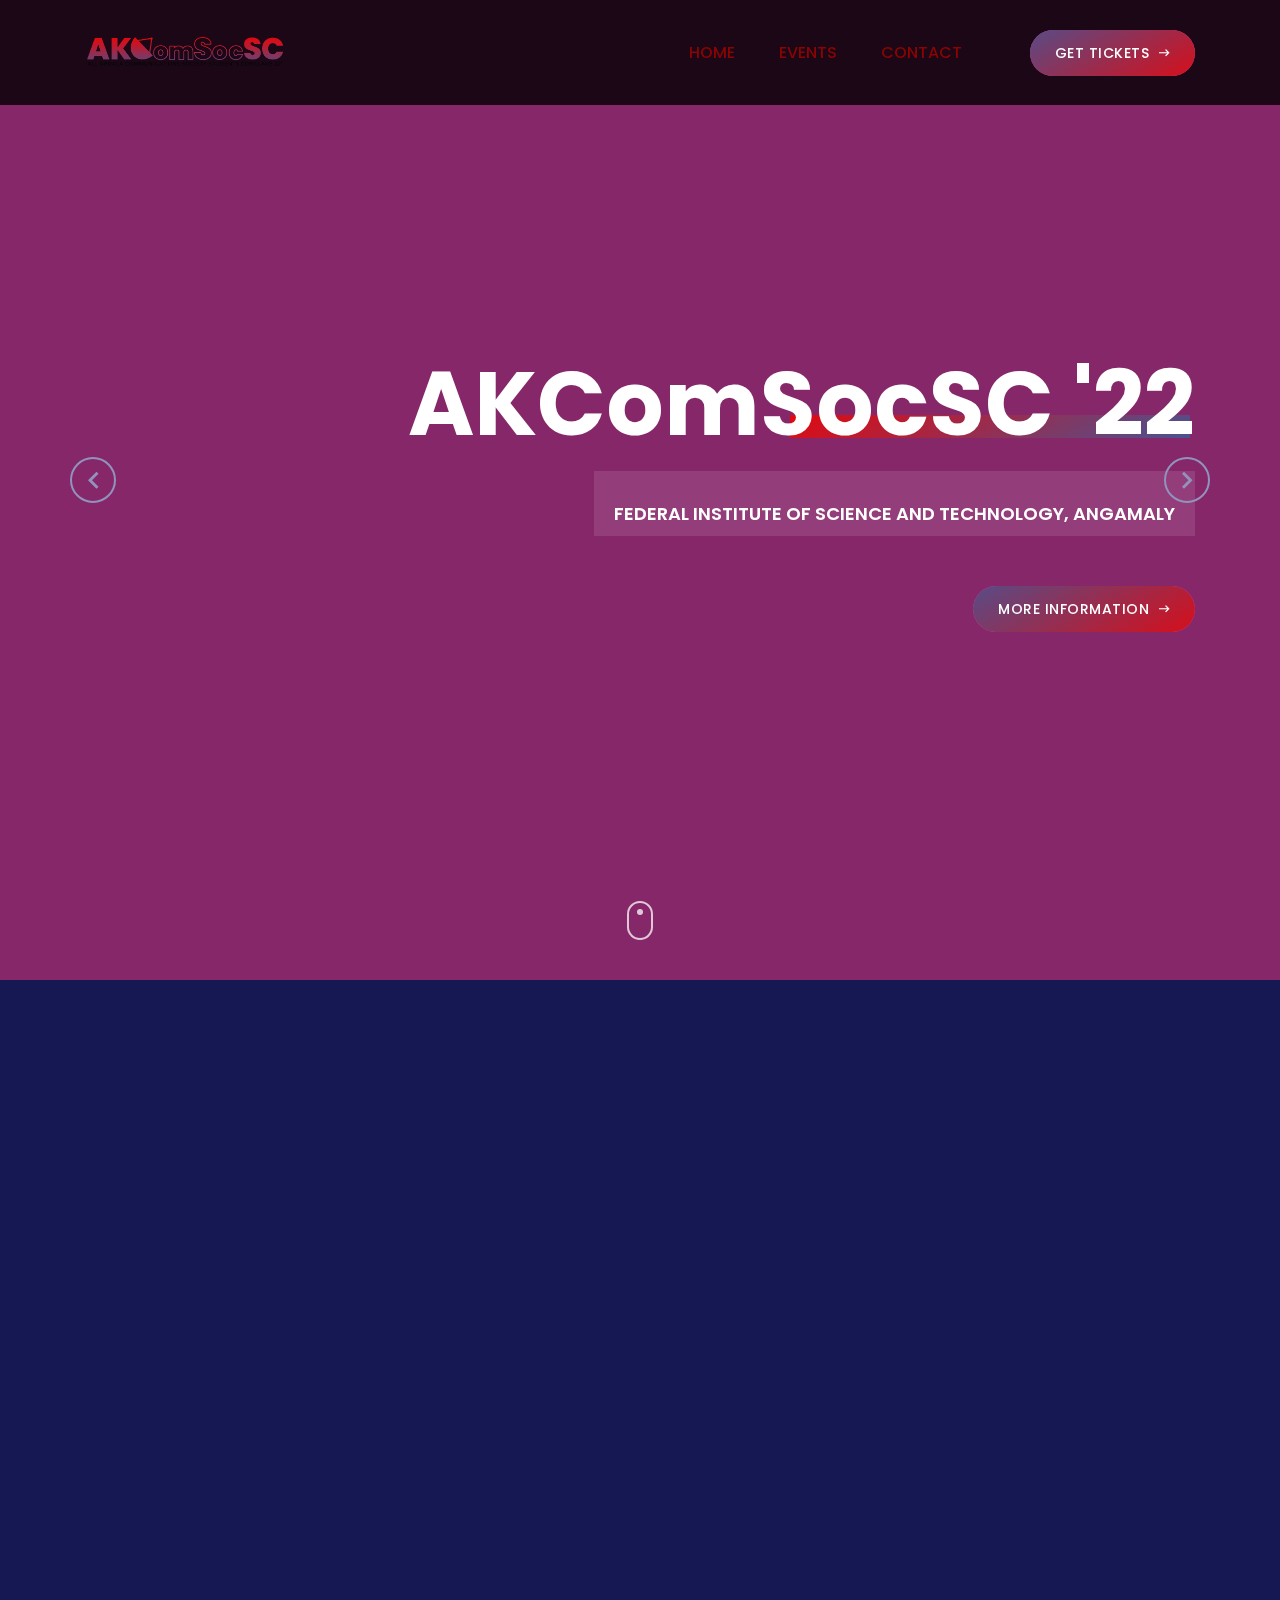
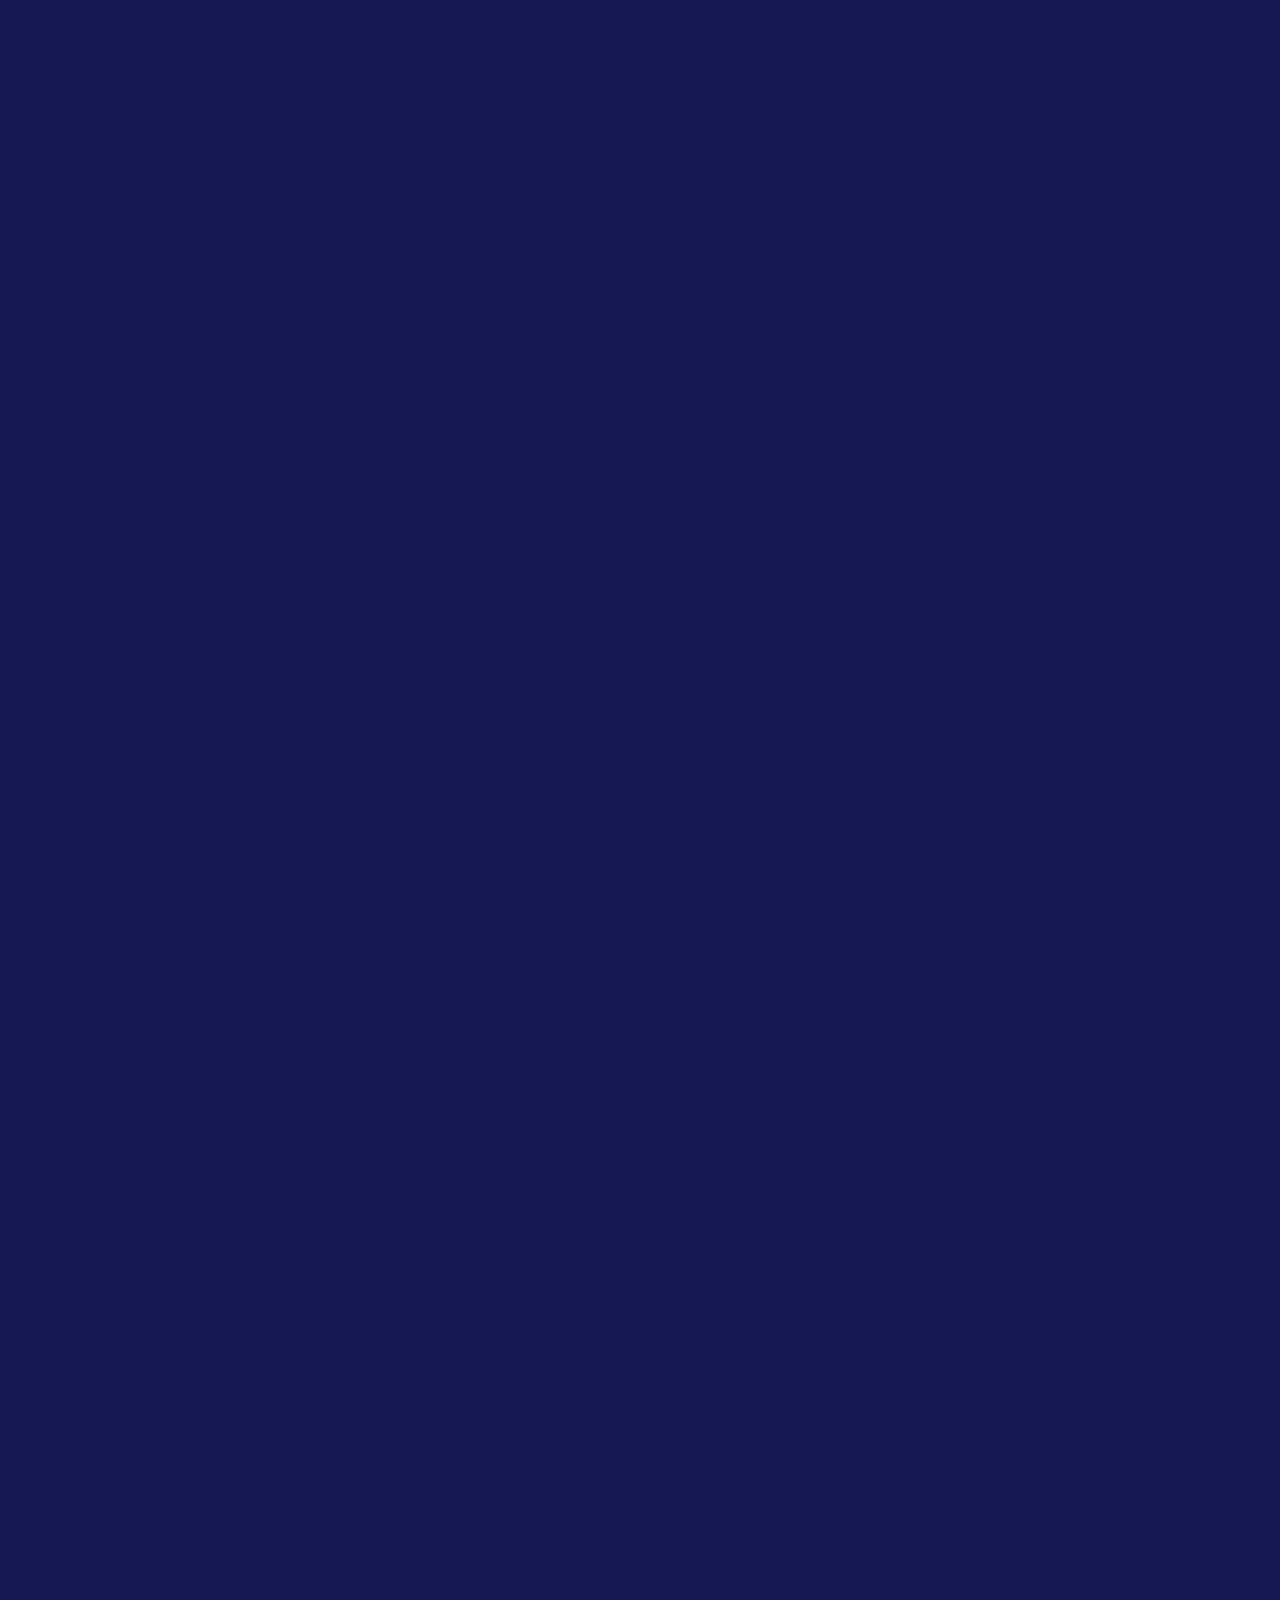
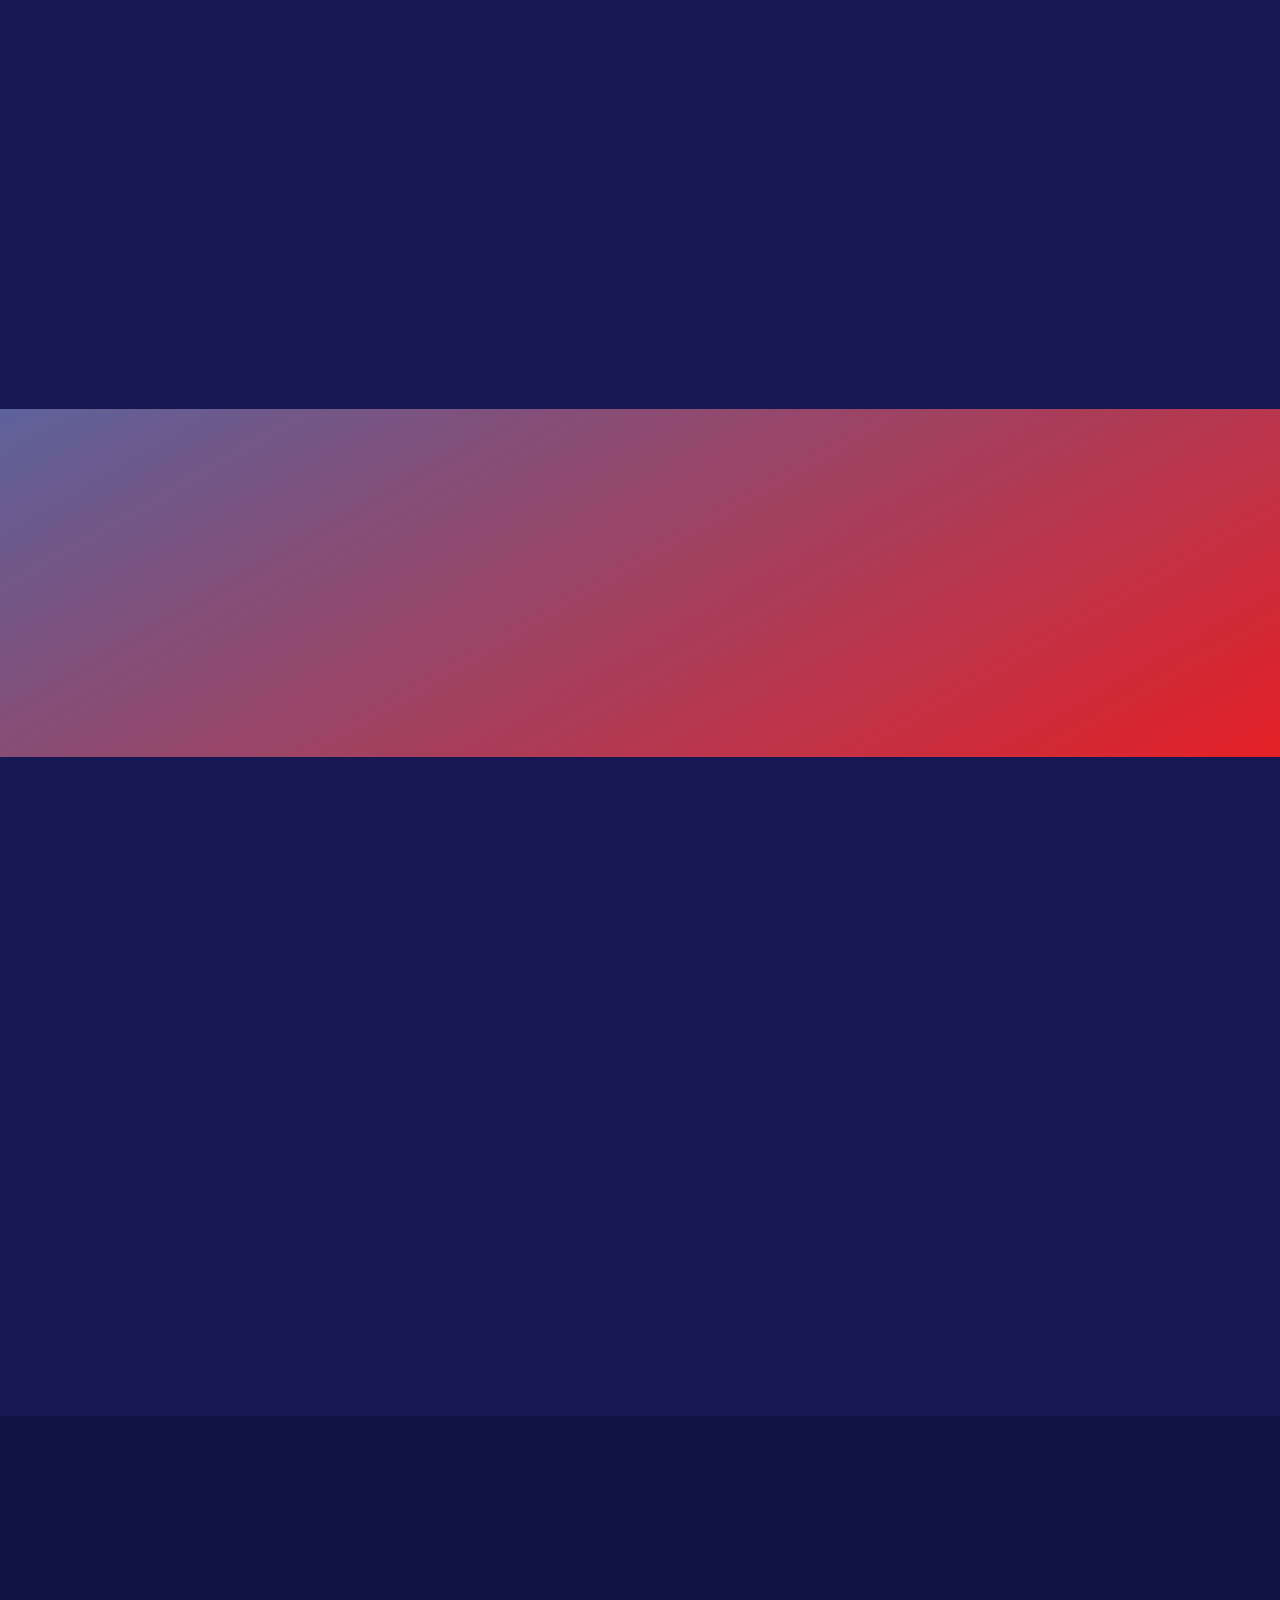
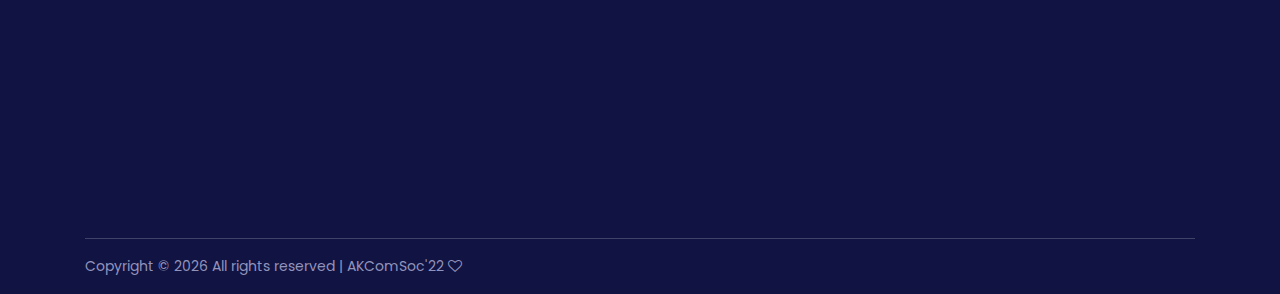
==== index.html @ eb0670c8 "Nsha" ====
<!DOCTYPE html>
<html lang="en">

<head>
    <meta charset="UTF-8">
    <meta name="description" content="">
    <meta http-equiv="X-UA-Compatible" content="IE=edge">
    <meta name="viewport" content="width=device-width, initial-scale=1, shrink-to-fit=no">

    <!-- Title -->
    <title>AKComSoc SC'22- All Kerala Communication Society Students Conclave</title>

    <!-- Favicon -->
    <link rel="icon" href="/img/bg-img/logo_1.png">

    <!-- Stylesheet -->
    <link rel="stylesheet" href="style.css">

</head>

<body>
    <!-- Preloader -->
    <div id="preloader">
        <div class="loader"></div>
    </div>
    <!-- /Preloader -->

    <!-- Header Area Start -->
    <header class="header-area">
        <div class="classy-nav-container breakpoint-off">
            <div class="container">
                <!-- Classy Menu -->
                <nav class="classy-navbar justify-content-between" id="conferNav">

                    <!-- Logo -->
                    <a class="nav-brand" href="./index.html"><img
                            src="/img/bg-img/logo_1.png" alt=""
                            height="400" width="200"></a>

                    <!-- Navbar Toggler -->
                    <div class="classy-navbar-toggler">
                        <span class="navbarToggler"><span></span><span></span><span></span></span>
                    </div>

                    <!-- Menu -->
                    <div class="classy-menu">
                        <!-- Menu Close Button -->
                        <div class="classycloseIcon">
                            <div class="cross-wrap"><span class="top"></span><span class="bottom"></span></div>
                        </div>
                        <!-- Nav Start -->
                        <div class="classynav">
                            <ul id="nav">
                                <li><a href="index.html">Home</a></li>
                                <li><a href="#">Events</a>
                                    <!--- <ul class="dropdown">
                                        <li><a href="index.html">- Home</a></li>
                                        <li><a href="about.html">- About Us</a></li>
                                        <li><a href="speakers.html">- Speakears</a></li>
                                        <li><a href="schedule.html">- Schedule</a></li>
                                        <li><a href="tickets.html">- Tickets</a></li>
                                        <li><a href="blog.html">- Blog</a></li>
                                        <li><a href="single-blog.html">- Single Blog</a></li>
                                        <li><a href="contact.html">- Contact</a></li>
                                        <li><a href="#">- Dropdown</a>
                                            <ul class="dropdown">
                                                <li><a href="#">- Dropdown Item</a></li>
                                                <li><a href="#">- Dropdown Item</a></li>
                                                <li><a href="#">- Dropdown Item</a></li>
                                                <li><a href="#">- Dropdown Item</a></li>
                                            </ul>
                                        </li>
                                    </ul>-->
                                </li>
                                <!--<li><a href="speakers.html">Speakears</a></li>
                                <li><a href="blog.html">Blog</a></li>-->
                                <li><a href="#contact">Contact</a></li>
                            </ul>

                            <!-- Get Tickets Button -->
                            <a href="tickets.html" class="btn confer-btn mt-3 mt-lg-0 ml-3 ml-lg-5">Get Tickets <i
                                    class="zmdi zmdi-long-arrow-right"></i></a>
                        </div>
                        <!-- Nav End -->
                    </div>
                </nav>
            </div>
        </div>
    </header>
    <!-- Header Area End -->

    <!-- Welcome Area Start -->
    <section class="welcome-area">
        <div class="welcome-slides owl-carousel">
            <!-- Single Slide -->
            <div class="single-welcome-slide bg-img bg-overlay jarallax"
                style="background-image: url(https://ik.imagekit.io/ieeecollege/c2_tJoooKuhn.png?updatedAt=1641058400211);">
                <div class="container h-100">
                    <div class="row h-100 align-items-center">
                        <!-- Welcome Text -->
                        <div class="col-12">
                            <div class="welcome-text text-right">
                                <h2 data-animation="fadeInUp" data-delay="300ms">AKComSocSC '22</h2>
                                <h6 data-animation="fadeInUp" data-delay="500ms"><br>Federal Institute of Science and
                                    Technology, Angamaly</h6>
                                <div class="hero-btn-group" data-animation="fadeInUp" data-delay="700ms">
                                    <a href="#about" class="btn confer-btn">More Information <i
                                            class="zmdi zmdi-long-arrow-right"></i></a>
                                </div>
                            </div>
                        </div>
                    </div>
                </div>
            </div>

            <!-- Single Slide -->
            <div class="single-welcome-slide bg-img bg-overlay jarallax"
                style="background-image: url(https://ik.imagekit.io/ieeecollege/c3_fLg-SJ5PHfR.png?updatedAt=1641058401037);">
                <div class="container h-100">
                    <div class="row h-100 align-items-center">
                        <!-- Welcome Text -->
                        <div class="col-12">
                            <div class="welcome-text-two text-center">
                                <h5 data-animation="fadeInUp" data-delay="100ms">All Kerala Communication Society
                                    Students Conclave</h5>
                                <h2 data-animation="fadeInUp" data-delay="300ms"></h2>
                                <!-- Event Meta -->
                                <div class="event-meta" data-animation="fadeInUp" data-delay="500ms">
                                    <a class="event-date" href="#"><i class="zmdi zmdi-account"></i> May 21 &
                                        22, 2022</a>
                                    <!--<a class="event-author" href="#">@FISAT</a>-->
                                </div>
                                <div class="hero-btn-group" data-animation="fadeInUp" data-delay="700ms">
                                    <a href="#about" class="btn confer-btn m-2">View more <i
                                            class="zmdi zmdi-long-arrow-right"></i></a>
                                    <a href="tickets.html" class="btn confer-btn m-2">Get Tickets <i
                                            class="zmdi zmdi-long-arrow-right"></i></a>
                                </div>
                            </div>
                        </div>
                    </div>
                </div>
            </div>
        </div>

        <!-- Scroll Icon -->
        <div class="icon-scroll" id="scrollDown"></div>
    </section>
    <!-- Welcome Area End -->

    <!-- About Us And Countdown Area Start -->
    <section class="about-us-countdown-area section-padding-100-0" id="about">
        <div class="container">
            <div class="row align-items-center">
                <!-- About Content -->
                <div class="col-12 col-md-6">
                    <div class="about-content-text mb-80">
                        <h6 class="wow fadeInUp" data-wow-delay="300ms">About Conclave</h6>
                        <h3 class="wow fadeInUp" data-wow-delay="300ms">Welcome to <br>AKComSoc SC '22</h3>
                        <p class="wow fadeInUp" data-wow-delay="300ms">All Kerala Communications Society Students
                            Conclave 2022(AKComSoc '22) is a two-day event organized on the 21st and 22nd of May 2022. The event is conducted by IEEE ComSoc Kerala Chapter and is hosted by IEEE
                            FISAT SB. Here we are with 2 days of fun, tech, friendship, networking, and much more. Let’s
                            come together and celebrate technology. Come over and discuss the trending changes happening
                            in the world of technology and overnight discussions on different technical domains.</p>
                        <a href="tickets.html" class="btn confer-btn mt-50 wow fadeInUp"
                            data-wow-delay="300ms">Interested <i class="zmdi zmdi-long-arrow-right"></i></a>
                    </div>
                </div>

                <!-- About Thumb -->
                <div class="col-12 col-md-6">
                    <div class="about-thumb mb-80 wow fadeInUp" data-wow-delay="300ms">
                        <img src="https://ik.imagekit.io/ieeecollege/about_yo3whlRFBsU.png?updatedAt=1641131490184"
                            alt="">
                    </div>
                </div>
            </div>
        </div>

        <!-- Counter Up Area -->
        <div class="countdown-up-area">
            <div class="container">
                <div class="row align-items-center">
                    <div class="col-12 col-md-3">
                        <!-- Countdown Text -->
                        <div class="countdown-content-text mb-100 wow fadeInUp" data-wow-delay="300ms">
                            <h6>21 May 2022</h6>
                            <h4>Count Every Second Until the Event</h4>
                        </div>
                    </div>

                    <div class="col-12 col-md-9">
                        <div class="countdown-timer mb-100 wow fadeInUp" data-wow-delay="300ms">
                            <div id="clock">
                                <div id="days">
                                    <span>days</span>
                                </div>
                                <div id="hours">
                                    <span>hour</span>
                                </div>
                                <div id="minutes">
                                    <span>minutes</span>
                                </div>
                                <div id="seconds">
                                    <span>seconds</span>
                                </div>
                            </div>
                        </div>
                    </div>
                </div>
            </div>
        </div>
    </section>
    <!-- About Us And Countdown Area End -->

    <!-- Our Schedule Area Start -->
    <section class="our-schedule-area section-padding-100">
        <div class="container">
            <div class="row">
                <!-- Heading -->
                <div class="col-12">
                    <div class="section-heading-2 text-center wow fadeInUp" data-wow-delay="300ms">
                        <p>Our Timetable</p>
                        <h4>Schedule Plan</h4>
                    </div>
                </div>
            </div>

            <div class="row">
                <div class="col-12">
                    <div class="schedule-tab">
                        <!-- Nav Tabs -->
                        <ul class="nav nav-tabs wow fadeInUp" data-wow-delay="300ms" id="conferScheduleTab"
                            role="tablist">
                            <li class="nav-item">
                                <a class="nav-link active" id="monday-tab" data-toggle="tab" href="#step-one" role="tab"
                                    aria-controls="step-one" aria-expanded="true">Friday <br> <span>May 21,
                                        2022</span></a>
                            </li>
                            <!-- Nav Item
                            <li class="nav-item">
                                <a class="nav-link" id="tuesday-tab" data-toggle="tab" href="#step-two" role="tab"
                                    aria-controls="step-two" aria-expanded="true">Saturday <br> <span>January 15,
                                        2022</span></a>
                            </li> -->
                            <!-- Nav Item -->
                            <li class="nav-item">
                                <a class="nav-link" id="wednesday-tab" data-toggle="tab" href="#step-three" role="tab"
                                    aria-controls="step-three" aria-expanded="true">Sunday <br> <span>May 22,
                                        2022</span></a>
                            </li>
                        </ul>
                    </div>

                    <!-- Tab Content -->
                    <div class="tab-content" id="conferScheduleTabContent">
                        <div class="tab-pane fade show active" id="step-one" role="tabpanel"
                            aria-labelledby="monday-tab">
                            <!-- Single Tab Content -->
                            <div class="single-tab-content">
                                <div class="row">
                                    <div class="col-12">
                                        <!-- Single Schedule Area -->
                                        <div class="single-schedule-area d-flex flex-wrap justify-content-between align-items-center wow fadeInUp"
                                            data-wow-delay="300ms">
                                            <!-- Single Schedule Thumb and Info -->
                                            <div class="single-schedule-tumb-info d-flex align-items-center">
                                                <!-- Single Schedule Thumb -->
                                                <!-- <div class="single-schedule-tumb">
                                                    <img src="img/bg-img/10.jpg" alt="">
                                                </div> -->
                                                <!-- Single Schedule Info -->
                                                <div class="single-schedule-info">
                                                    <h6>Reporting Time</h6>
                                                    <!--<p>by <span>Gary Armstrong</span> / Ceo of Confer</p>-->
                                                </div>
                                            </div>
                                            <!-- Single Schedule Info -->
                                            <div class="schedule-time-place">
                                                <p><i class="zmdi zmdi-time"></i>21 May 2022, 07:30 AM</p>
                                                <p><i class="zmdi zmdi-map"></i> Federal Institute of Science and
                                                    Technology, Angamaly</p>
                                            </div>
                                        </div>

                                        <!-- Single Schedule Area -->
                                        <div class="single-schedule-area d-flex flex-wrap justify-content-between align-items-center wow fadeInUp"
                                            data-wow-delay="300ms">
                                            <!-- Single Schedule Thumb and Info -->
                                            <div class="single-schedule-tumb-info d-flex align-items-center">
                                                <!-- Single Schedule Thumb -->
                                                <!-- <div class="single-schedule-tumb">
                                                    <img src="img/bg-img/11.jpg" alt="">
                                                </div> -->
                                                <!-- Single Schedule Info -->
                                                <div class="single-schedule-info">
                                                    <h6>Breakfast</h6>
                                                    <!--<p>by <span>Amanda Hudson</span> / Ceo of Confer</p>-->
                                                </div>
                                            </div>
                                            <!-- Single Schedule Info -->
                                            <div class="schedule-time-place">
                                                <p><i class="zmdi zmdi-time"></i>21 May 2022, 08:00AM</p>
                                                <p><i class="zmdi zmdi-map"></i> FISAT, Angamaly</p>
                                            </div>
                                        
                                        </div>

                                        <!-- Single Schedule Area -->
                                        <div class="single-schedule-area d-flex flex-wrap justify-content-between align-items-center wow fadeInUp"
                                            data-wow-delay="300ms">
                                            <!-- Single Schedule Thumb and Info -->
                                            <div class="single-schedule-tumb-info d-flex align-items-center">
                                                <!-- Single Schedule Thumb
                                                <div class="single-schedule-tumb">
                                                    <img src="img/bg-img/12.jpg" alt="">
                                                </div> -->
                                                <!-- Single Schedule Info -->
                                                <div class="single-schedule-info">
                                                    <h6>Inauguration</h6>
                                                    <!--- <p>by <span>Martha Burke</span> / Ceo of Confer</p>-->
                                                </div>
                                            </div>
                                            <!-- Single Schedule Info -->
                                            <div class="schedule-time-place">
                                                <p><i class="zmdi zmdi-time"></i> 21 May 2022, 09:00AM</p>
                                                <p><i class="zmdi zmdi-map"></i> FISAT, Angamaly</p>
                                            </div>
                                        </div>

                                        <!-- Single Schedule Area -->
                                        <div class="single-schedule-area d-flex flex-wrap justify-content-between align-items-center wow fadeInUp"
                                            data-wow-delay="300ms">
                                            <!-- Single Schedule Thumb and Info -->
                                            <div class="single-schedule-tumb-info d-flex align-items-center">
                                                <!-- Single Schedule Thumb -->
                                                 
                                                <!-- Single Schedule Info -->
                                                <div class="single-schedule-info">
                                                    <h6>Talk Sessions</h6>
                                                    <!--<p>by <span>Jeffrey Morales</span> / Ceo of Confer</p>-->
                                                </div>
                                            </div>
                                            <!-- Single Schedule Info -->
                                            <div class="schedule-time-place">
                                                <p><i class="zmdi zmdi-time"></i>21 May 2022, 10:30AM</p>
                                                <p><i class="zmdi zmdi-map"></i> FISAT, Angamaly</p>
                                            </div>
                                        </div>

                                                                                <!-- Single Schedule Area -->
                                        <div class="single-schedule-area d-flex flex-wrap justify-content-between align-items-center wow fadeInUp"
                                            data-wow-delay="300ms">
                                            <!-- Single Schedule Thumb and Info -->
                                            <div class="single-schedule-tumb-info d-flex align-items-center">
                                                <!-- Single Schedule Thumb -->
                                                 
                                                <!-- Single Schedule Info -->
                                                <div class="single-schedule-info">
                                                    <h6>Lunch</h6>
                                                    <!--<p>by <span>Jeffrey Morales</span> / Ceo of Confer</p>-->
                                                </div>
                                            </div>
                                            <!-- Single Schedule Info -->
                                            <div class="schedule-time-place">
                                                <p><i class="zmdi zmdi-time"></i>21 May 2022, 1:15PM</p>
                                                <p><i class="zmdi zmdi-map"></i> FISAT, Angamaly</p>
                                            </div>
                                        </div>

                                                                                <!-- Single Schedule Area -->
                                        <div class="single-schedule-area d-flex flex-wrap justify-content-between align-items-center wow fadeInUp"
                                            data-wow-delay="300ms">
                                            <!-- Single Schedule Thumb and Info -->
                                            <div class="single-schedule-tumb-info d-flex align-items-center">
                                                <!-- Single Schedule Thumb -->
                                                 
                                                <!-- Single Schedule Info -->
                                                <div class="single-schedule-info">
                                                    <h6>IV (DEPARTURE)</h6>
                                                    <!-- <p>TO <span>CLUB FM / CUSAT</span></p> -->
                                                </div>
                                            </div>
                                            <!-- Single Schedule Info -->
                                            <div class="schedule-time-place">
                                                <p><i class="zmdi zmdi-time"></i>21 May 2022, 2:00PM</p>
                                                <p><i class="zmdi zmdi-map"></i> FISAT, Angamaly</p>
                                            </div>
                                        </div>

                                                                                <!-- Single Schedule Area -->
                                        <div class="single-schedule-area d-flex flex-wrap justify-content-between align-items-center wow fadeInUp"
                                            data-wow-delay="300ms">
                                            <!-- Single Schedule Thumb and Info -->
                                            <div class="single-schedule-tumb-info d-flex align-items-center">
                                                <!-- Single Schedule Thumb -->
                                                 
                                                <!-- Single Schedule Info -->
                                                <div class="single-schedule-info">
                                                    <h6>Dinner</h6>
                                                    <!--<p>by <span>Jeffrey Morales</span> / Ceo of Confer</p>-->
                                                </div>
                                            </div>
                                            <!-- Single Schedule Info -->
                                            <div class="schedule-time-place">
                                                <p><i class="zmdi zmdi-time"></i>21 May 2022, 7:45PM</p>
                                                <p><i class="zmdi zmdi-map"></i> FISAT, Angamaly</p>
                                            </div>
                                        </div>

                                                                                <!-- Single Schedule Area -->
                                        <div class="single-schedule-area d-flex flex-wrap justify-content-between align-items-center wow fadeInUp"
                                            data-wow-delay="300ms">
                                            <!-- Single Schedule Thumb and Info -->
                                            <div class="single-schedule-tumb-info d-flex align-items-center">
                                                <!-- Single Schedule Thumb -->
                                                 
                                                <!-- Single Schedule Info -->
                                                <div class="single-schedule-info">
                                                    <h6>Culturals</h6>
                                                    <!--<p>by <span>Jeffrey Morales</span> / Ceo of Confer</p>-->
                                                </div>
                                            </div>
                                            <!-- Single Schedule Info -->
                                            <div class="schedule-time-place">
                                                <p><i class="zmdi zmdi-time"></i>21 May 2022, 8:30PM</p>
                                                <p><i class="zmdi zmdi-map"></i> FISAT, Angamaly</p>
                                            </div>
                                        </div>

                                                                                <!-- Single Schedule Area -->
                                        <div class="single-schedule-area d-flex flex-wrap justify-content-between align-items-center wow fadeInUp"
                                            data-wow-delay="300ms">
                                            <!-- Single Schedule Thumb and Info -->
                                            <div class="single-schedule-tumb-info d-flex align-items-center">
                                                <!-- Single Schedule Thumb -->
                                                 
                                                <!-- Single Schedule Info -->
                                                <div class="single-schedule-info">
                                                    <h6>Break</h6>
                                                    <!--<p>by <span>Jeffrey Morales</span> / Ceo of Confer</p>-->
                                                </div>
                                            </div>
                                            <!-- Single Schedule Info -->
                                            <div class="schedule-time-place">
                                                <p><i class="zmdi zmdi-time"></i>21 May 2022, 11:30PM</p>
                                                <p><i class="zmdi zmdi-map"></i> FISAT, Angamaly</p>
                                            </div>
                                        </div>
                                    </div>
                                    <div class="col-12">
                                        <div class="more-schedule-btn text-center mt-50 wow fadeInUp"
                                            data-wow-delay="300ms">
                                            <a href="#" class="btn confer-gb-btn">Know More</a>
                                        </div>
                                    </div>
                                </div>
                            </div>
                        </div>                           

                        <div class="tab-pane fade" id="step-three" role="tabpanel" aria-labelledby="wednesday-tab">
                            <!-- Single Tab Content -->
                            <div class="single-tab-content">
                                <div class="row">
                                    <div class="col-12">
                                        <!-- Single Schedule Area -->
                                        <div class="single-schedule-area d-flex flex-wrap justify-content-between align-items-center wow fadeInUp"
                                            data-wow-delay="300ms">
                                            <!-- Single Schedule Thumb and Info -->
                                            <div class="single-schedule-tumb-info d-flex align-items-center">
                                                <!-- Single Schedule Thumb -->
  
                                                <!-- Single Schedule Info -->
                                                <div class="single-schedule-info">
                                                    <h6>CYBERDOME</h6>
                                                    <!--<p>by <span>Gary Armstrong</span> / Ceo of Confer</p>-->
                                                </div>
                                            </div>
                                            <!-- Single Schedule Info -->
                                            <div class="schedule-time-place">
                                                <p><i class="zmdi zmdi-time"></i> 22 May 2022, 12:00AM</p>
                                                <p><i class="zmdi zmdi-map"></i> FISAT, Angamaly</p>
                                            </div>
                                            
                                        </div>

                                        <!-- Single Schedule Area -->
                                        <div class="single-schedule-area d-flex flex-wrap justify-content-between align-items-center wow fadeInUp"
                                            data-wow-delay="300ms">
                                            <!-- Single Schedule Thumb and Info -->
                                            <div class="single-schedule-tumb-info d-flex align-items-center">
                                                <!-- Single Schedule Thumb -->
  
                                                <!-- Single Schedule Info -->
                                                <div class="single-schedule-info">
                                                    <h6>ELECTROCOMMUNITY</h6>
                                                    <!--<p>by <span>Gary Armstrong</span> / Ceo of Confer</p>-->
                                                </div>
                                            </div>
                                            <!-- Single Schedule Info -->
                                            <div class="schedule-time-place">
                                                <p><i class="zmdi zmdi-time"></i> 22 May 2022, 1:00AM</p>
                                                <p><i class="zmdi zmdi-map"></i> FISAT, Angamaly</p>
                                            </div>
                                         
                                            
                                        </div>

                                        <!-- Single Schedule Area -->
                                        <div class="single-schedule-area d-flex flex-wrap justify-content-between align-items-center wow fadeInUp"
                                            data-wow-delay="300ms">
                                            <!-- Single Schedule Thumb and Info -->
                                            <div class="single-schedule-tumb-info d-flex align-items-center">
                                                <!-- Single Schedule Thumb -->
  
                                                <!-- Single Schedule Info -->
                                                <div class="single-schedule-info">
                                                    <h6>YP TALK</h6>
                                                    <!--<p>by <span>Gary Armstrong</span> / Ceo of Confer</p>-->
                                                </div>
                                            </div>
                                            <!-- Single Schedule Info -->
                                            <div class="schedule-time-place">
                                                <p><i class="zmdi zmdi-time"></i> 22 May 2022, 2:00AM</p>
                                                <p><i class="zmdi zmdi-map"></i> FISAT, Angamaly</p>
                                            </div>
                                    
                                        </div>

                                        <!-- Single Schedule Area -->
                                        <div class="single-schedule-area d-flex flex-wrap justify-content-between align-items-center wow fadeInUp"
                                            data-wow-delay="300ms">
                                            <!-- Single Schedule Thumb and Info -->
                                            <div class="single-schedule-tumb-info d-flex align-items-center">
                                                <!-- Single Schedule Thumb -->
  
                                                <!-- Single Schedule Info -->
                                                <div class="single-schedule-info">
                                                    <h6>GAMES</h6>
                                                    <!--<p>by <span>Gary Armstrong</span> / Ceo of Confer</p>-->
                                                </div>
                                            </div>
                                            <!-- Single Schedule Info -->
                                            <div class="schedule-time-place">
                                                <p><i class="zmdi zmdi-time"></i> 22 May 2022, 3:00AM</p>
                                                <p><i class="zmdi zmdi-map"></i> FISAT, Angamaly</p>
                                            </div>
                    
                                        </div>

                                        <!-- Single Schedule Area -->
                                        <div class="single-schedule-area d-flex flex-wrap justify-content-between align-items-center wow fadeInUp"
                                            data-wow-delay="300ms">
                                            <!-- Single Schedule Thumb and Info -->
                                            <div class="single-schedule-tumb-info d-flex align-items-center">
                                                <!-- Single Schedule Thumb -->
  
                                                <!-- Single Schedule Info -->
                                                <div class="single-schedule-info">
                                                    <h6>HAM/HACKATHON</h6>
                                                    <!-- <p>by <span>Shabari Sir</span></p>-->
                                                </div>
                                            </div>
                                            <!-- Single Schedule Info -->
                                            <div class="schedule-time-place">
                                                <p><i class="zmdi zmdi-time"></i> 22 May 2022, 4:00AM</p>
                                                <p><i class="zmdi zmdi-map"></i> FISAT, Angamaly</p>
                                            </div>
                                
                                        </div>

                                        <!-- Single Schedule Area -->
                                        <div class="single-schedule-area d-flex flex-wrap justify-content-between align-items-center wow fadeInUp"
                                            data-wow-delay="300ms">
                                            <!-- Single Schedule Thumb and Info -->
                                            <div class="single-schedule-tumb-info d-flex align-items-center">
                                                <!-- Single Schedule Thumb -->
                                                 
                                                <!-- Single Schedule Info -->
                                                <div class="single-schedule-info">
                                                    <h6>NETWORKING+MEMBERSHIP DVPT/HACKATHON</h6>
                                                    <!--<p>by <span>Jeffrey Morales</span> / Ceo of Confer</p>-->
                                                </div>
                                            </div>
                                            <!-- Single Schedule Info -->
                                            <div class="schedule-time-place">
                                                <p><i class="zmdi zmdi-time"></i> 22 May 2022, 5:00AM</p>
                                                <p><i class="zmdi zmdi-map"></i> FISAT Angamaly</p>
                                            </div>
                          
                                        </div>
                                         <!-- Single Schedule Area -->
                                         <div class="single-schedule-area d-flex flex-wrap justify-content-between align-items-center wow fadeInUp"
                                         data-wow-delay="300ms">
                                         <!-- Single Schedule Thumb and Info -->
                                         <div class="single-schedule-tumb-info d-flex align-items-center">
                                             <!-- Single Schedule Thumb -->

                                             <!-- Single Schedule Info -->
                                             <div class="single-schedule-info">
                                                 <h6>BACK TO HOSTEL</h6>
                                                 <!--<p>by <span>Gary Armstrong</span> / Ceo of Confer</p>-->
                                             </div>
                                         </div>
                                         <!-- Single Schedule Info -->
                                         <div class="schedule-time-place">
                                             <p><i class="zmdi zmdi-time"></i> 22 May 2022, 6:00AM</p>
                                             <p><i class="zmdi zmdi-map"></i> FISAT, Angamaly</p>
                                         </div>
                                 
                                     </div>
                                      <!-- Single Schedule Area -->
                                      <div class="single-schedule-area d-flex flex-wrap justify-content-between align-items-center wow fadeInUp"
                                      data-wow-delay="300ms">
                                      <!-- Single Schedule Thumb and Info -->
                                      <div class="single-schedule-tumb-info d-flex align-items-center">
                                          <!-- Single Schedule Thumb -->

                                          <!-- Single Schedule Info -->
                                          <div class="single-schedule-info">
                                              <h6>BREAKFAST</h6>
                                              <!--<p>by <span>Gary Armstrong</span> / Ceo of Confer</p>-->
                                          </div>
                                      </div>
                                      <!-- Single Schedule Info -->
                                      <div class="schedule-time-place">
                                          <p><i class="zmdi zmdi-time"></i> 22 May 2022, 9:00AM</p>
                                          <p><i class="zmdi zmdi-map"></i> FISAT, Angamaly</p>
                                      </div>
                              
                                  </div>
                                   <!-- Single Schedule Area -->
                                   <div class="single-schedule-area d-flex flex-wrap justify-content-between align-items-center wow fadeInUp"
                                   data-wow-delay="300ms">
                                   <!-- Single Schedule Thumb and Info -->
                                   <div class="single-schedule-tumb-info d-flex align-items-center">
                                       <!-- Single Schedule Thumb -->

                                       <!-- Single Schedule Info -->
                                       <div class="single-schedule-info">
                                           <h6>WORKSHOPS</h6>
                                           <p>1.<span>Li-Fi</span><br>2.<span>Embedded System & Communications protocol                                        </span></p>
                                       </div>
                                   </div>
                                   <!-- Single Schedule Info -->
                                   <div class="schedule-time-place">
                                       <p><i class="zmdi zmdi-time"></i> 22 May 2022, 9:30AM</p>
                                       <p><i class="zmdi zmdi-map"></i> FISAT, Angamaly</p>
                                   </div>
                           
                               </div>
                                <!-- Single Schedule Area -->
                                <div class="single-schedule-area d-flex flex-wrap justify-content-between align-items-center wow fadeInUp"
                                data-wow-delay="300ms">
                                <!-- Single Schedule Thumb and Info -->
                                <div class="single-schedule-tumb-info d-flex align-items-center">
                                    <!-- Single Schedule Thumb -->

                                    <!-- Single Schedule Info -->
                                    <div class="single-schedule-info">
                                        <h6>LUNCH</h6>
                                        <!--<p>by <span>Gary Armstrong</span> / Ceo of Confer</p>-->
                                    </div>
                                </div>
                                <!-- Single Schedule Info -->
                                <div class="schedule-time-place">
                                    <p><i class="zmdi zmdi-time"></i> 22 May 2022, 12:30PM</p>
                                    <p><i class="zmdi zmdi-map"></i> FISAT, Angamaly</p>
                                </div>
                        
                            </div>
                             <!-- Single Schedule Area -->
                             <div class="single-schedule-area d-flex flex-wrap justify-content-between align-items-center wow fadeInUp"
                             data-wow-delay="300ms">
                             <!-- Single Schedule Thumb and Info -->
                             <div class="single-schedule-tumb-info d-flex align-items-center">
                                 <!-- Single Schedule Thumb -->

                                 <!-- Single Schedule Info -->
                                 <div class="single-schedule-info">
                                     <h6>WORKSHOP</h6>
                                     <!--<p>by <span>Gary Armstrong</span> / Ceo of Confer</p>-->
                                 </div>
                             </div>
                             <!-- Single Schedule Info -->
                             <div class="schedule-time-place">
                                 <p><i class="zmdi zmdi-time"></i> 22 May 2022, 1:30PM</p>
                                 <p><i class="zmdi zmdi-map"></i> FISAT, Angamaly</p>
                             </div>
                     
                         </div>
                          <!-- Single Schedule Area -->
                          <div class="single-schedule-area d-flex flex-wrap justify-content-between align-items-center wow fadeInUp"
                          data-wow-delay="300ms">
                          <!-- Single Schedule Thumb and Info -->
                          <div class="single-schedule-tumb-info d-flex align-items-center">
                              <!-- Single Schedule Thumb -->

                              <!-- Single Schedule Info -->
                              <div class="single-schedule-info">
                                  <h6>BREAK</h6>
                                  <!--<p>by <span>Gary Armstrong</span> / Ceo of Confer</p>-->
                              </div>
                          </div>
                          <!-- Single Schedule Info -->
                          <div class="schedule-time-place">
                              <p><i class="zmdi zmdi-time"></i> 22 May 2022, 3:00PM</p>
                              <p><i class="zmdi zmdi-map"></i> FISAT, Angamaly</p>
                          </div>
                  
                      </div>
                       <!-- Single Schedule Area -->
                       <div class="single-schedule-area d-flex flex-wrap justify-content-between align-items-center wow fadeInUp"
                       data-wow-delay="300ms">
                       <!-- Single Schedule Thumb and Info -->
                       <div class="single-schedule-tumb-info d-flex align-items-center">
                           <!-- Single Schedule Thumb -->

                           <!-- Single Schedule Info -->
                           <div class="single-schedule-info">
                               <h6>CLOSING CEREMONY</h6>
                               <!--<p>by <span>Gary Armstrong</span> / Ceo of Confer</p>-->
                           </div>
                       </div>
                       <!-- Single Schedule Info -->
                       <div class="schedule-time-place">
                           <p><i class="zmdi zmdi-time"></i> 22 May 2022, 3:30PM</p>
                           <p><i class="zmdi zmdi-map"></i> FISAT, Angamaly</p>
                       </div>
               
                   </div>
                    <!-- Single Schedule Area -->
                    <div class="single-schedule-area d-flex flex-wrap justify-content-between align-items-center wow fadeInUp"
                    data-wow-delay="300ms">
                    <!-- Single Schedule Thumb and Info -->
                    <div class="single-schedule-tumb-info d-flex align-items-center">
                        <!-- Single Schedule Thumb -->

                        <!-- Single Schedule Info -->
                        <div class="single-schedule-info">
                            <h6>BUS DEPARTURE</h6>
                            <!--<p>by <span>Gary Armstrong</span> / Ceo of Confer</p>-->
                        </div>
                    </div>
                    <!-- Single Schedule Info -->
                    <div class="schedule-time-place">
                        <p><i class="zmdi zmdi-time"></i> 22 May 2022, 4:30PM</p>
                        <p><i class="zmdi zmdi-map"></i> FISAT, Angamaly</p>
                    </div>
            
                </div>
                                    
                <div class="col-12">
                    <div class="more-schedule-btn text-center mt-50 wow fadeInUp"
                        data-wow-delay="300ms">
                        <a href="#" class="btn confer-gb-btn">Know More</a>
                    </div>
                </div>
                            
                </div>
            </div>
        </div>
    </section>
    <!-- Our Schedule Area End -->


    <!-- Our Ticket Pricing Table Area Start -->
    <section style="margin-bottom: -60px;"
        class="our-ticket-pricing-table-area bg-img bg-gradient-overlay section-padding-100-0 jarallax"
        style="background-image: url(img/bg-img/14.jpg);">
        <div class="container">

            <!-- <div class="col-12">
                <div class="section-heading text-center wow fadeInUp" data-wow-delay="300ms">
                    <p>Choose a Ticket</p>
                    <h4>TICKET + IV (CLUB FM)</h4>
                    <h5 style="color: red;">COMING SOON</h5>

                    <a href="#" class="btn confer-btn mt-3 mt-lg-0 ml-3 ml-lg-5">Get
                        Tickets
                        <i class="zmdi zmdi-long-arrow-right"></i></a>
                </div>
            </div> -->


            <div class="col-12">
                <div class="section-heading text-center wow fadeInUp" data-wow-delay="300ms">
                    <!-- <p>Choose a Ticket</p> -->
                    <h4 style="margin-bottom: 20px;">TICKET + IV<br>Advanced Centre for Atmospheric Radar Research (ACARR)</h4>

                    <a style="margin-bottom:40px ; " href="/tickets.html"
                        class="btn confer-btn mt-3 mt-lg-0 ml-3 ml-lg-5">Get Tickets
                        <i class="zmdi zmdi-long-arrow-right"></i></a>
                </div>
            </div>



        </div>
        </div>
    </section>




    <!-- Contact Area Start -->
    <section class="contact-our-area section-padding-100-0" id="contact">
        <div class="container">
            <div class="row">
                <!-- Heading -->
                <div class="col-12">
                    <div class="section-heading-2 text-center wow fadeInUp" data-wow-delay="300ms">
                        <p>Have Question?</p>
                        <h4>Contact us</h4>
                    </div>
                </div>
            </div>

            <div class="row text-center">
                <div class="col-12">
                    <div class="contact-information mb-100">
                        <!-- Single Contact Info -->
                        <div class="single-contact-info wow fadeInUp" data-wow-delay="300ms">
                            <p>Address:</p>
                            <h6>Federal Institute of Science and Technology, Angamaly</h6>
                        </div>
                        <!-- Single Contact Info -->
                        <div class="single-contact-info wow fadeInUp" data-wow-delay="300ms">
                            <p>Phone:</p>
                            <h6>9496966697</h6>
                            <h6>Gifty P Shaju</h6>
                        </div>
                        <!-- Single Contact Info -->
                        <div class="single-contact-info wow fadeInUp" data-wow-delay="300ms">
                            <p>Email:</p>
                            <h6>giftyshaju2020@ieee.org</h6>
                        </div>
                        <!-- Single Contact Info -->
                        <div class="single-contact-info wow fadeInUp" data-wow-delay="300ms">
                            <p>Website:</p>
                            <h6>https://comsoc.ieeekerala.org/</h6>
                        </div>
                    </div>
                </div>

            
            </div>
        </div>
    </section>
    <!-- Contact Area End -->

    <!-- Footer Area Start -->
    <footer class="footer-area bg-img bg-overlay-2 section-padding-100-0">
        <!-- Main Footer Area -->
        <div class="main-footer-area">
            <div class="container">
                <div class="row">
                    <!-- Single Footer Widget Area -->
                    <div class="col-12 col-sm-6 col-lg-3">
                        <div class="single-footer-widget mb-60 wow fadeInUp" data-wow-delay="300ms">
                            <!-- Footer Logo -->
                            <a href="#" class="footer-logo"><img
                                    src="/img/bg-img/logo_1.png"
                                    alt=""></a>
                            <p>Organized by IEEE ComSoc Kerala Chapter and hosted by IEEE SB FISAT</p> 

                            <!-- Social Info -->
                            <div class="social-info">
                                <a href="https://www.facebook.com/ieeecomsocks"><i class="zmdi zmdi-facebook"></i></a>
                                <a href="https://www.instagram.com/ieeecomsocks/"><i class="zmdi zmdi-instagram"></i></a>
                                <a href="https://twitter.com/ieeecomsocks/"><i class="zmdi zmdi-twitter"></i></a>
                                <a href="https://www.linkedin.com/company/ieeecomsocks/mycompany/"><i class="zmdi zmdi-linkedin"></i></a>
                            </div>
                        </div>
                    </div>

                    <!-- Single Footer Widget Area -->
                    <div class="col-12 col-sm-6 col-lg-3">
                        <div class="single-footer-widget mb-60 wow fadeInUp" data-wow-delay="300ms">
                            <!-- Widget Title -->
                            <!-- <h5 class="widget-title">Contact</h5> -->

                            <!-- Contact Area -->
                            <!-- <div class="footer-contact-info">
                                <p><i class="zmdi zmdi-map"></i> 184 Main Collins Street</p>
                                <p><i class="zmdi zmdi-phone"></i> (226) 446 9371</p>
                                <p><i class="zmdi zmdi-email"></i> confer@gmail.com</p>
                                <p><i class="zmdi zmdi-globe"></i> www.confer.com</p>
                            </div> -->
                        </div>
                    </div>

                    <!-- Single Footer Widget Area -->
                    <div class="col-12 col-sm-6 col-lg-3">
                        <div class="single-footer-widget mb-60 wow fadeInUp" data-wow-delay="300ms">
                            <!-- Widget Title -->
                            <!-- <h5 class="widget-title">Workshops</h5>-->

                            <!--Footer Nav 
                            <ul class="footer-nav">
                                <li><a href="#">OSHA Compliance</a></li>
                                <li><a href="#">Microsoft Excel Basics</a></li>
                                <li><a href="#">Forum Speaker Series</a></li>
                                <li><a href="#">Tedx Moscow Conference</a></li>
                            </ul> 
                        -->
                        </div>
                    </div>

                    <!-- Single Footer Widget Area -->
                    <div class="col-12 col-sm-6 col-lg-3">
                        <div class="single-footer-widget mb-60 wow fadeInUp" data-wow-delay="300ms">
                      
                                <!-- <img src="img/bg-img/logo_1.png" alt=""> -->
                           
                            <!-- Widget Title -->
                            <!-- <h5 class="widget-title">Gallery</h5> -->

                            <!-- Footer Gallery -->
                            <!-- <div class="footer-gallery">
                                <div class="row">
                                    <div class="col-4">
                                        <a href="img/bg-img/21.jpg" class="single-gallery-item"><img
                                                src="img/bg-img/21.jpg" alt=""></a>
                                    </div>
                                    <div class="col-4">
                                        <a href="img/bg-img/22.jpg" class="single-gallery-item"><img
                                                src="img/bg-img/22.jpg" alt=""></a>
                                    </div>
                                    <div class="col-4">
                                        <a href="img/bg-img/23.jpg" class="single-gallery-item"><img
                                                src="img/bg-img/23.jpg" alt=""></a>
                                    </div>
                                    <div class="col-4">
                                        <a href="img/bg-img/24.jpg" class="single-gallery-item"><img
                                                src="img/bg-img/24.jpg" alt=""></a>
                                    </div>
                                    <div class="col-4">
                                        <a href="img/bg-img/25.jpg" class="single-gallery-item"><img
                                                src="img/bg-img/25.jpg" alt=""></a>
                                    </div>
                                    <div class="col-4">
                                        <a href="img/bg-img/26.jpg" class="single-gallery-item"><img
                                                src="img/bg-img/26.jpg" alt=""></a>
                                    </div>
                                </div>
                            </div> -->
                        </div>
                    </div>
                </div>
            </div>
        </div>

        <!-- Copywrite Area -->
        <div class="container">
            <div class="copywrite-content">
                <div class="row">
                    <!-- Copywrite Text -->
                    <div class="col-12 col-md-6">
                        <div class="copywrite-text">
                            <p>
                                <!-- Link back to Colorlib can't be removed. Template is licensed under CC BY 3.0. -->
                                Copyright &copy;
                                <script>document.write(new Date().getFullYear());</script> All rights reserved |
                                AKComSoc'22 <i class="fa fa-heart-o" aria-hidden="true"></i><a
                                    href="https://colorlib.com" target="_blank"></a>
                                <!-- Link back to Colorlib can't be removed. Template is licensed under CC BY 3.0. -->
                            </p>
                        </div>
                    </div>
                    <!-- Footer Menu -->
                    <div class="col-12 col-md-6">
                        <div class="footer-menu">
                            <ul class="nav">
                                <!-- <li><a href="#"><i class="zmdi zmdi-circle"></i> Terms of Service</a></li>
                                <li><a href="#"><i class="zmdi zmdi-circle"></i> Privacy Policy</a></li> -->
                            </ul>
                        </div>
                    </div>

                </div>
            </div>
        </div>
    </footer>
    <!-- Footer Area End -->

    <!-- **** All JS Files ***** -->
    <!-- jQuery 2.2.4 -->
    <script src="js/jquery.min.js"></script>
    <!-- Popper -->
    <script src="js/popper.min.js"></script>
    <!-- Bootstrap -->
    <script src="js/bootstrap.min.js"></script>
    <!-- All Plugins -->
    <script src="js/confer.bundle.js"></script>
    <!-- Active -->
    <script src="js/default-assets/active.js"></script>
    <script>
        // Set the date we're counting down to
        var countDownDate = new Date("May 21, 2022 07:30:00").getTime();

        // Update the count down every 1 second
        var x = setInterval(function () {

            // Get today's date and time
            var now = new Date().getTime();

            // Find the distance between now and the count down date
            var distance = countDownDate - now;

            // Time calculations for days, hours, minutes and seconds
            var d = Math.floor(distance / (1000 * 60 * 60 * 24));
            var h = Math.floor((distance % (1000 * 60 * 60 * 24)) / (1000 * 60 * 60));
            var m = Math.floor((distance % (1000 * 60 * 60)) / (1000 * 60));
            var s = Math.floor((distance % (1000 * 60)) / 1000);

            //   console.log(d, h, m, s);
            console.log(document.getElementById("days"));
            // Display the result in the element with id="demo"
            document.getElementById("days").innerHTML = `${d}<span>days</span>`;
            document.getElementById("hours").innerHTML = `${h}<span>hours</span>`;
            document.getElementById("minutes").innerHTML = `${m}<span>minutes</span>`;
            document.getElementById("seconds").innerHTML = `${s}<span>seconds</span>`;

            // If the count down is finished, write some text
            if (distance < 0) {
                clearInterval(x);
                document.getElementById("clock").innerText = "EXPIRED";
            }
        }, 1000);
    </script>
</body>

</html>
---- style.css ----
/* ------------------------------------------
[Master Stylesheet]

Template Name: Confer - Conference Event HTML Template
Template Author: Colorlib
Template Author URL: http://colorlib.com
Version: 1.0.0
Last Update: March 14, 2019

[Tables of CSS Content]

+ body

    01.0 Reboot Area CSS
    02.0 Spacing Area CSS
    03.0 Preloader Area CSS
    04.0 Heading Area CSS
    05.0 Backtotop Area CSS
    06.0 Buttons Area CSS
    07.0 Header Area CSS
    08.0 Hero Area CSS
    09.0 Footer Area CSS
    10.0 About Area CSS
    11.0 Counter Area CSS
    12.0 Speakar Area CSS
    13.0 Breadcrumb Area CSS
    14.0 Blog Area CSS
    15.0 Widget Area CSS
    16.0 Client Area CSS
    17.0 Schedule Area CSS
    18.0 Ticket Area CSS
    19.0 Sponsor Area CSS
    20.0 Contact Area CSS
    21.0 CTA Area CSS
--------------------------------------------- */
/* Import Fonts & All CSS */
@import url("https://fonts.googleapis.com/css?family=Poppins:100,200,300,400,500,600,700");
@import url(css/bootstrap.min.css);
@import url(css/animate.css);
@import url(css/default-assets/classy-nav.css);
@import url(css/owl.carousel.min.css);
@import url(css/magnific-popup.css);
@import url(css/font-awesome.min.css);
@import url(css/material-design-iconic-font.min.css);
@import url(css/style.css);
/* :: 01.0 Reboot Area CSS */
* {
  margin: 0;
  padding: 0; }

body {
  font-family: "Poppins", sans-serif;
  font-weight: 400;
  font-size: 16px;
  position: relative;
  z-index: auto; }

h1,
h2,
h3,
h4,
h5,
h6 {
  font-family: "Poppins", sans-serif;
  color: #111343;
  line-height: 1.25;
  font-weight: 600; }

a,
a:active,
a:focus,
a:hover {
  color: #111343;
  text-decoration: none;
  -webkit-transition-duration: 500ms;
  -o-transition-duration: 500ms;
  transition-duration: 500ms;
  outline: none;
  font-weight: 500; }

li {
  list-style: none; }

p {
  line-height: 1.8;
  color: #5d5e8d;
  font-size: 16px;
  font-weight: 400; }

img {
  max-width: 100%;
  height: auto; }

ul {
  margin: 0;
  padding: 0; }
  ul li {
    margin: 0;
    padding: 0; }

.bg-overlay {
  position: relative;
  z-index: 1; }
  .bg-overlay::after {
    position: absolute;
    content: "";
    height: 100%;
    width: 100%;
    top: 0;
    left: 0;
    z-index: -1;
    background-color: rgba(0, 0, 0, 0.4); }

.bg-gradient-overlay {
  position: relative;
  z-index: 1; }
  .bg-gradient-overlay::after {
    position: absolute;
    content: "";
    height: 100%;
    width: 100%;
    top: 0;
    left: 0;
    z-index: -1;
    background: #c63fa4;
    background-image: -moz-linear-gradient(120deg,  #e20910 0%,#4b5291  100%);
    background-image: -webkit-linear-gradient(120deg, #e20910 0%,#4b5291 100%);
    background-image: -ms-linear-gradient(120deg, #e20910 0%,#4b5291 100%);
    opacity: 0.9; }

.bg-gradient-overlay-2 {
  position: relative;
  z-index: 1; }
  .bg-gradient-overlay-2::after {
    border-radius: 10px;
    content: '';
    position: absolute;
    width: 100%;
    height: 100%;
    top: 0;
    left: 0;
    z-index: 10;
    background: rgba(0, 0, 0, 0.6);
    background: -webkit-gradient(linear, left bottom, left top, from(rgba(0, 0, 0, 0.8)), color-stop(30%, rgba(0, 0, 0, 0.2)), to(rgba(0, 0, 0, 0)));
    background: -webkit-linear-gradient(bottom, rgba(0, 0, 0, 0.8) 0%, rgba(0, 0, 0, 0.2) 30%, rgba(0, 0, 0, 0) 100%);
    background: -o-linear-gradient(bottom, rgba(0, 0, 0, 0.8) 0%, rgba(0, 0, 0, 0.2) 30%, rgba(0, 0, 0, 0) 100%);
    background: linear-gradient(to top, rgba(0, 0, 0, 0.8) 0%, rgba(0, 0, 0, 0.2) 30%, rgba(0, 0, 0, 0) 100%); }

.bg-img {
  background-position: center center !important;
  background-size: cover !important;
  background-repeat: no-repeat !important; }

.jarallax {
  position: relative;
  z-index: 0; }
  .jarallax .jarallax-img {
    position: absolute;
    object-fit: cover;
    font-family: 'object-fit: cover';
    top: 0;
    left: 0;
    width: 100%;
    height: 100%;
    z-index: -1; }

.bg-boxshadow {
  -webkit-box-shadow: 0px 8px 27px 0px rgba(90, 111, 120, 0.15);
  box-shadow: 0px 8px 27px 0px rgba(90, 111, 120, 0.15); }

.mfp-image-holder .mfp-close,
.mfp-iframe-holder .mfp-close {
  position: fixed;
  z-index: 100;
  color: #ffffff;
  right: 20px;
  text-align: center;
  padding-right: 0;
  width: 100%;
  top: 20px;
  width: 30px;
  background: #e20910;
  height: 30px;
  line-height: 30px; }

img.mfp-img {
  -webkit-box-shadow: 0 2px 40px 8px rgba(15, 15, 15, 0.15);
  box-shadow: 0 2px 40px 8px rgba(15, 15, 15, 0.15); }

button.mfp-close,
button.mfp-arrow {
  background: #e20910; }

.mfp-bottom-bar {
  display: none !important; }

.mfp-bg {
  background-color: #000000; }

.bg-transparent {
  background-color: transparent !important; }

.bg-gray {
  background-color: #f7f7f7 !important; }

textarea:focus,
input:focus {
  outline: none; }

textarea:invalid,
input:invalid,
textarea:required,
input:required {
  box-shadow: none !important; }

.border {
  border-color: #4b4d7b; }

.mfp-arrow-left::after {
  border-right-color: transparent; }

.mfp-arrow-left::before {
  border-right-color: #ffffff; }

.mfp-arrow-right::after {
  border-left-color: transparent; }

.mfp-arrow-right::before {
  border-left-color: #ffffff; }

/* :: 02.0 Spacing Area CSS */
.mt-15 {
  margin-top: 15px; }

.mt-30 {
  margin-top: 30px; }

.mt-20 {
  margin-top: 20px; }

.mt-40 {
  margin-top: 40px; }

.mt-50 {
  margin-top: 50px; }

.mt-70 {
  margin-top: 70px; }

.mt-80 {
  margin-top: 80px; }

.mt-100 {
  margin-top: 100px; }

.mt-150 {
  margin-top: 150px; }

.mr-15 {
  margin-right: 15px; }

.mr-30 {
  margin-right: 30px; }

.mr-50 {
  margin-right: 50px; }

.mr-100 {
  margin-right: 100px; }

.mb-10 {
  margin-bottom: 10px; }

.mb-15 {
  margin-bottom: 15px; }

.mb-30 {
  margin-bottom: 30px; }

.mb-40 {
  margin-bottom: 40px; }

.mb-50 {
  margin-bottom: 50px; }

.mb-60 {
  margin-bottom: 60px; }

.mb-70 {
  margin-bottom: 70px; }

.mb-80 {
  margin-bottom: 80px; }

.mb-100 {
  margin-bottom: 100px; }

.ml-15 {
  margin-left: 15px; }

.ml-30 {
  margin-left: 30px; }

.ml-50 {
  margin-left: 50px; }

.ml-100 {
  margin-left: 100px; }

.pt-50 {
  padding-top: 50px !important; }

.section-padding-80 {
  padding-top: 80px;
  padding-bottom: 80px; }

.section-padding-0-80 {
  padding-top: 0;
  padding-bottom: 80px; }

.section-padding-80-0 {
  padding-top: 80px;
  padding-bottom: 0; }

.section-padding-80-50 {
  padding-top: 80px;
  padding-bottom: 50px; }

.section-padding-100 {
  padding-top: 100px;
  padding-bottom: 100px; }

.section-padding-0-85 {
  padding-top: 0;
  padding-bottom: 85px; }

.section-padding-100-60 {
  padding-top: 100px;
  padding-bottom: 60px; }

.section-padding-100-70 {
  padding-top: 100px;
  padding-bottom: 70px; }

.section-padding-0-100 {
  padding-top: 0;
  padding-bottom: 100px; }

.section-padding-100-0 {
  padding-top: 100px;
  padding-bottom: 0; }

/* :: 3.0 Preloader Area CSS */
#preloader {
  position: fixed;
  width: 100%;
  height: 100%;
  z-index: 9999999;
  top: 0;
  left: 0;
  background: #df42b1;
  background-image: -webkit-linear-gradient(120deg, #505add 0%, #df42b1 100%);
  background-image: -ms-linear-gradient(120deg, #505add 0%, #df42b1 100%);
  display: -webkit-box;
  display: -ms-flexbox;
  display: flex;
  -webkit-box-align: center;
  -ms-flex-align: center;
  align-items: center;
  -webkit-box-pack: center;
  -ms-flex-pack: center;
  justify-content: center;
  overflow: hidden; }

.loader {
  position: relative;
  z-index: 1;
  width: 50px;
  height: 50px;
  border-radius: 50%;
  -webkit-animation: loader linear 2s infinite;
  animation: loader linear 2s infinite;
  border-top: 2px solid #ffffff;
  border-left: 2px solid transparent;
  border-right: 2px solid transparent;
  border-bottom: 2px solid transparent; }

@-webkit-keyframes loader {
  0% {
    -webkit-transform: rotate(0deg);
    -ms-transform: rotate(0deg);
    transform: rotate(0deg); }
  100% {
    -webkit-transform: rotate(360deg);
    -ms-transform: rotate(360deg);
    transform: rotate(360deg); } }
@keyframes loader {
  0% {
    -webkit-transform: rotate(0deg);
    -ms-transform: rotate(0deg);
    transform: rotate(0deg); }
  100% {
    -webkit-transform: rotate(360deg);
    -ms-transform: rotate(360deg);
    transform: rotate(360deg); } }
/* :: 4.0 Heading Area CSS */
.section-heading {
  position: relative;
  z-index: 1;
  margin-bottom: 60px; }
  .section-heading p {
    color: #ffffff;
    letter-spacing: 1px;
    text-transform: uppercase;
    margin-bottom: 0;
    display: inline-block;
    font-weight: 400; }
  .section-heading h4 {
    font-size: 38px;
    color: #ffffff;
    margin-bottom: 0;
    text-transform: uppercase;
    letter-spacing: 1px; }
    @media only screen and (max-width: 767px) {
      .section-heading h4 {
        font-size: 26px; } }
    @media only screen and (min-width: 576px) and (max-width: 767px) {
      .section-heading h4 {
        font-size: 30px; } }

.section-heading-2 {
  position: relative;
  z-index: 1;
  margin-bottom: 60px; }
  .section-heading-2 p {
    color: #df42b1;
    letter-spacing: 1px;
    text-transform: uppercase;
    margin-bottom: 0;
    display: inline-block;
    font-weight: 400; }
  .section-heading-2 h4 {
    font-size: 38px;
    color: #ffffff;
    margin-bottom: 0;
    text-transform: uppercase;
    letter-spacing: 1px; }
    @media only screen and (max-width: 767px) {
      .section-heading-2 h4 {
        font-size: 26px; } }
    @media only screen and (min-width: 576px) and (max-width: 767px) {
      .section-heading-2 h4 {
        font-size: 30px; } }

.section-heading-3 {
  position: relative;
  z-index: 1;
  margin-bottom: 60px; }
  .section-heading-3 p {
    color: #df42b1;
    letter-spacing: 1px;
    text-transform: uppercase;
    margin-bottom: 0;
    display: inline-block;
    font-weight: 400; }
  .section-heading-3 h4 {
    font-size: 38px;
    color: #111343;
    margin-bottom: 0;
    text-transform: uppercase;
    letter-spacing: 1px; }
    @media only screen and (max-width: 767px) {
      .section-heading-3 h4 {
        font-size: 26px; } }
    @media only screen and (min-width: 576px) and (max-width: 767px) {
      .section-heading-3 h4 {
        font-size: 30px; } }

/* :: 5.0 Backtotop Area CSS */
#scrollUp {
  position: fixed;
  right: 40px;
  font-size: 20px;
  line-height: 40px;
  width: 40px;
  height: 40px;
  bottom: 40px;
  background-color: #df42b1;
  color: #ffffff;
  text-align: center;
  -webkit-transition-duration: 500ms;
  -o-transition-duration: 500ms;
  transition-duration: 500ms;
  border-radius: 50%;
  -webkit-box-shadow: 0 2px 40px 8px rgba(15, 15, 15, 0.15);
  box-shadow: 0 2px 40px 8px rgba(15, 15, 15, 0.15);
  z-index: 15962536; }
  @media only screen and (max-width: 767px) {
    #scrollUp {
      right: 20px;
      bottom: 20px; } }
  #scrollUp:focus, #scrollUp:hover {
    background-color: #000000;
    color: #ffffff; }

/* :: 6.0 Buttons Area CSS */
.btn:focus {
  box-shadow: none; }

.confer-btn {
  position: relative;
  z-index: 1;
  height: 46px;
  line-height: 46px;
  font-size: 14px;
  font-weight: 500;
  border: none;
  display: inline-block;
  padding: 0 25px;
  text-align: center;
  text-transform: uppercase;
  letter-spacing: 0.5px;
  color: #ffffff;
  border-radius: 23px;
  -webkit-transition-duration: 500ms;
  -o-transition-duration: 500ms;
  transition-duration: 500ms;
  overflow: hidden; }
  .confer-btn i {
    margin-left: 5px; }
  .confer-btn::before {
    -webkit-transition-duration: 800ms;
    -o-transition-duration: 800ms;
    transition-duration: 800ms;
    position: absolute;
    width: 120%;
    height: 120%;
    top: -10%;
    left: -10%;
    content: '';
    background: #df42b1;
    background-image: -webkit-linear-gradient(120deg, #e20910 0%, #4b5291 100%);
    background-image: -ms-linear-gradient(120deg, #e20910 0%, #4b5291 100%);
    z-index: -2; }
  .confer-btn:focus, .confer-btn:hover {
    font-weight: 500;
    background-color: #ffffff;
    color: #111343 !important;
    -webkit-box-shadow: 0 2px 40px 8px rgba(15, 15, 15, 0.15);
    box-shadow: 0 2px 40px 8px rgba(15, 15, 15, 0.15); }
    .confer-btn:focus i, .confer-btn:hover i {
      -webkit-animation: buttonIcon 1s ease-in infinite;
      animation: buttonIcon 1s ease-in infinite; }
    .confer-btn:focus::before, .confer-btn:hover::before {
      left: 110%; }

@-webkit-keyframes buttonIcon {
  0% {
    opacity: 1; }
  100% {
    opacity: 0; } }
@keyframes buttonIcon {
  0% {
    opacity: 1; }
  100% {
    opacity: 0; } }
.confer-btn-2 {
  position: relative;
  z-index: 1;
  height: 46px;
  line-height: 46px;
  font-size: 14px;
  font-weight: 500;
  display: inline-block;
  padding: 0 25px;
  text-align: center;
  text-transform: uppercase;
  letter-spacing: 0.5px;
  color: #ffffff;
  border-radius: 23px;
  -webkit-transition-duration: 500ms;
  -o-transition-duration: 500ms;
  transition-duration: 500ms; }
  .confer-btn-2 i {
    margin-left: 4px; }
  .confer-btn-2.btn-2 {
    color: #111343; }
  .confer-btn-2:focus, .confer-btn-2:hover {
    font-weight: 500;
    -webkit-box-shadow: 0 2px 40px 8px rgba(15, 15, 15, 0.15);
    box-shadow: 0 2px 40px 8px rgba(15, 15, 15, 0.15);
    background-color: #df42b1;
    color: #ffffff; }

.confer-btn-white {
  position: relative;
  z-index: 1;
  height: 46px;
  padding: 0 25px;
  border: 2px solid #ffffff;
  color: #ffffff;
  border-radius: 23px;
  font-size: 14px;
  text-transform: uppercase;
  letter-spacing: 1px;
  line-height: 42px;
  font-weight: 500;
  -webkit-transition-duration: 500ms;
  -o-transition-duration: 500ms;
  transition-duration: 500ms; }
  .confer-btn-white i {
    margin-left: 5px; }
  .confer-btn-white:hover, .confer-btn-white:focus {
    background-color: #df42b1;
    border-color: #df42b1;
    color: #ffffff; }

.confer-btn-white-2 {
  position: relative;
  z-index: 1;
  height: 46px;
  padding: 0 25px;
  border: 2px solid rgba(255, 255, 255, 0.2);
  color: #ffffff;
  border-radius: 23px;
  font-size: 14px;
  text-transform: uppercase;
  letter-spacing: 1px;
  line-height: 42px;
  font-weight: 500;
  -webkit-transition-duration: 500ms;
  -o-transition-duration: 500ms;
  transition-duration: 500ms; }
  .confer-btn-white-2 i {
    margin-left: 3px; }
  .confer-btn-white-2:hover, .confer-btn-white-2:focus {
    background-color: #df42b1;
    border-color: #df42b1;
    color: #ffffff; }

.confer-gb-btn {
  position: relative;
  z-index: 1;
  color: #ffffff;
  font-size: 14px;
  font-weight: 500;
  text-transform: uppercase;
  line-height: 46px;
  padding: 0 25px;
  min-width: 180px;
  height: 46px;
  -webkit-transition-duration: 500ms;
  -o-transition-duration: 500ms;
  transition-duration: 500ms;
  border-radius: 23px;
  border: none;
  overflow: hidden; }
  .confer-gb-btn::before {
    -webkit-transition-duration: 800ms;
    -o-transition-duration: 800ms;
    transition-duration: 800ms;
    position: absolute;
    width: 120%;
    height: 120%;
    top: -10%;
    left: -10%;
    content: '';
    background: #df42b1;
    background-image: -webkit-linear-gradient(120deg, #4b5291 0%, #e20910 100%);
    background-image: -ms-linear-gradient(120deg, #4b5291 0%, #e20910 100%);
    z-index: -2; }
  .confer-gb-btn::after {
    -webkit-transition-duration: 500ms;
    -o-transition-duration: 500ms;
    transition-duration: 500ms;
    position: absolute;
    width: calc(100% - 4px);
    height: calc(100% - 4px);
    border-radius: 23px;
    top: 2px;
    left: 2px;
    right: 2px;
    bottom: 2px;
    background-color: #151853;
    content: '';
    z-index: -1; }
  .confer-gb-btn:hover, .confer-gb-btn:focus {
    color: #ffffff; }
    .confer-gb-btn:hover::after, .confer-gb-btn:focus::after {
      opacity: 0; }

/* :: 7.0 Header Area CSS */
.classy-nav-container {
  background-color: transparent;
  padding: 0; }
  .classy-nav-container .classy-navbar {
    -webkit-transition-duration: 500ms;
    -o-transition-duration: 500ms;
    transition-duration: 500ms;
    height: 105px;
    padding: 0; }
    @media only screen and (max-width: 767px) {
      .classy-nav-container .classy-navbar .nav-brand {
        max-width: 90px;
        margin-right: 15px; } }
    .classy-nav-container .classy-navbar .classynav ul li a {
      font-size: 16px;
      text-transform: uppercase;
      color: #8b0303;
      font-weight: 500;
      padding: 0 20px; }
      .classy-nav-container .classy-navbar .classynav ul li a:hover, .classy-nav-container .classy-navbar .classynav ul li a:focus {
        color: #df42b1; }
      @media only screen and (min-width: 992px) and (max-width: 1199px) {
        .classy-nav-container .classy-navbar .classynav ul li a {
          font-size: 14px; } }
      @media only screen and (min-width: 768px) and (max-width: 991px) {
        .classy-nav-container .classy-navbar .classynav ul li a {
          font-size: 14px;
          color: #000000; }
          .classy-nav-container .classy-navbar .classynav ul li a:hover, .classy-nav-container .classy-navbar .classynav ul li a:focus {
            color: #df42b1; } }
      @media only screen and (max-width: 767px) {
        .classy-nav-container .classy-navbar .classynav ul li a {
          font-size: 14px;
          color: #111343; }
          .classy-nav-container .classy-navbar .classynav ul li a:hover, .classy-nav-container .classy-navbar .classynav ul li a:focus {
            color: #df42b1; } }
    .classy-nav-container .classy-navbar .classynav ul li.cn-dropdown-item ul li a, .classy-nav-container .classy-navbar .classynav ul li.megamenu-item ul li a {
      font-size: 14px;
      text-transform: uppercase;
      height: 42px;
      line-height: 42px;
      padding: 0 30px;
      color: #000000; }
      .classy-nav-container .classy-navbar .classynav ul li.cn-dropdown-item ul li a:focus, .classy-nav-container .classy-navbar .classynav ul li.cn-dropdown-item ul li a:hover, .classy-nav-container .classy-navbar .classynav ul li.megamenu-item ul li a:focus, .classy-nav-container .classy-navbar .classynav ul li.megamenu-item ul li a:hover {
        color: #df42b1; }
    .classy-nav-container .classy-navbar .classynav ul li.active a {
      color: #df42b1; }

.classynav ul li.has-down > a::after,
.classynav ul li.has-down.active > a::after,
.classynav ul li.megamenu-item > a::after {
  color: #df42b1; }

.breakpoint-off .classynav ul li .dropdown,
.breakpoint-off .classynav ul li .megamenu {
  width: 200px;
  -webkit-box-shadow: 0 2px 40px 8px rgba(15, 15, 15, 0.15);
  box-shadow: 0 2px 40px 8px rgba(15, 15, 15, 0.15);
  border-radius: 4px; }

.breakpoint-off .classynav ul li .megamenu {
  width: 100%; }

.classy-navbar-toggler .navbarToggler span {
  background-color: #ffffff; }

.header-area {
  position: fixed;
  z-index: 999;
  width: 100%;
  -webkit-transition-duration: 500ms;
  -o-transition-duration: 500ms;
  transition-duration: 500ms;
  background-color: rgba(0, 0, 0, 0.8); }
  .header-area.sticky {
    background-color: whitesmoke;
    -webkit-box-shadow: 0 2px 40px 8px rgba(15, 15, 15, 0.15);
    box-shadow: 0 2px 40px 8px rgba(15, 15, 15, 0.15); }
    .header-area.sticky .classy-navbar {
      height: 75px; }

/* :: 8.0 Hero Area CSS */
.welcome-area {
  position: relative;
  z-index: 1; }
  .welcome-area .icon-scroll {
    width: 26px;
    height: 39px;
    position: absolute;
    z-index: 999999;
    left: 50%;
    bottom: 40px;
    margin-left: -13px;
    -webkit-box-shadow: inset 0 0 0 2px #ffffff;
    box-shadow: inset 0 0 0 2px #ffffff;
    border-radius: 25px;
    opacity: 0.75;
    cursor: pointer; }
    .welcome-area .icon-scroll::before {
      position: absolute;
      z-index: 999999;
      content: '';
      width: 6px;
      height: 6px;
      background: #ffffff;
      left: 50%;
      -webkit-transform: translateX(-50%);
      -ms-transform: translateX(-50%);
      transform: translateX(-50%);
      top: 8px;
      border-radius: 4px;
      -webkit-animation: iconScroll linear 1200ms infinite;
      animation: iconScroll linear 1200ms infinite; }

@-webkit-keyframes iconScroll {
  0% {
    top: 8px;
    opacity: 1; }
  50% {
    opacity: 0;
    top: 23px; }
  100% {
    top: 8px;
    opacity: 0; } }
@keyframes iconScroll {
  0% {
    top: 8px;
    opacity: 1; }
  50% {
    opacity: 0;
    top: 23px; }
  100% {
    top: 8px;
    opacity: 0; } }
.welcome-slides {
  position: relative;
  z-index: 1;
  overflow: hidden; }
  .welcome-slides .owl-prev,
  .welcome-slides .owl-next {
    -webkit-transition-duration: 500ms;
    -o-transition-duration: 500ms;
    transition-duration: 500ms;
    border-radius: 50%;
    position: absolute;
    width: 46px;
    height: 46px;
    top: 50%;
    left: 70px;
    margin-top: -33px;
    z-index: 10;
    text-align: center;
    line-height: 44px;
    border: 2px solid #9293bc;
    color: #9293bc;
    font-size: 34px; }
    .welcome-slides .owl-prev:hover, .welcome-slides .owl-prev:focus,
    .welcome-slides .owl-next:hover,
    .welcome-slides .owl-next:focus {
      background-color: rgba(255, 255, 255, 0.5);
      color: #000000; }
    @media only screen and (min-width: 768px) and (max-width: 991px) {
      .welcome-slides .owl-prev,
      .welcome-slides .owl-next {
        left: 30px; } }
    @media only screen and (max-width: 767px) {
      .welcome-slides .owl-prev,
      .welcome-slides .owl-next {
        width: 40px;
        left: 15px;
        height: 40px;
        font-size: 18px;
        line-height: 38px; } }
  .welcome-slides .owl-next {
    left: auto;
    right: 70px; }
    @media only screen and (min-width: 768px) and (max-width: 991px) {
      .welcome-slides .owl-next {
        right: 30px; } }
    @media only screen and (max-width: 767px) {
      .welcome-slides .owl-next {
        right: 15px; } }

.single-welcome-slide {
  position: relative;
  z-index: 2;
  width: 100%;
  height: 980px;
  background-color: #df42b1; }
  @media only screen and (min-width: 992px) and (max-width: 1199px) {
    .single-welcome-slide {
      height: 800px; } }
  @media only screen and (min-width: 768px) and (max-width: 991px) {
    .single-welcome-slide {
      height: 800px; } }
  @media only screen and (max-width: 767px) {
    .single-welcome-slide {
      height: 700px; } }
  .single-welcome-slide .welcome-text {
    position: relative;
    z-index: 1; }
    .single-welcome-slide .welcome-text h2 {
      position: relative;
      z-index: 1;
      font-weight: 700;
      font-size: 90px;
      
      display: block;
      margin-bottom: 10px;
      color: #ffffff; }
      @media only screen and (min-width: 768px) and (max-width: 991px) {
        .single-welcome-slide .welcome-text h2 {
          font-size: 60px; } }
      @media only screen and (max-width: 767px) {
        .single-welcome-slide .welcome-text h2 {
          font-size: 30px; } }
      @media only screen and (min-width: 480px) and (max-width: 767px) {
        .single-welcome-slide .welcome-text h2 {
          font-size: 42px; } }
      .single-welcome-slide .welcome-text h2::after {
        position: absolute;
        content: "";
        height: 23px;
        width: 400px;
        top: 67px;
        right: 5px;
        z-index: -1;
        background-image: -webkit-linear-gradient(120deg, #4b5291 0%, #e20910 100%);
        background-image: -ms-linear-gradient(120deg, #4b5291 0%, #e20910 100%); }
        @media only screen and (min-width: 768px) and (max-width: 991px) {
          .single-welcome-slide .welcome-text h2::after {
            top: 40px;
            height: 15px; } }
        @media only screen and (max-width: 767px) {
          .single-welcome-slide .welcome-text h2::after {
            top: 45px;
            height: 20px;
            right: 0;
            width: 240px; } }
        @media only screen and (min-width: 480px) and (max-width: 767px) {
          .single-welcome-slide .welcome-text h2::after {
            top: 20px; } }
    .single-welcome-slide .welcome-text h6 {
      color: #ffffff;
      margin-bottom: 50px;
      text-transform: uppercase;
      display: inline-block;
      background-color: rgba(255, 255, 255, 0.1);
      padding: 10px 20px;
      font-size: 18px; }
      @media only screen and (max-width: 767px) {
        .single-welcome-slide .welcome-text h6 {
          font-size: 14px; } }
    .single-welcome-slide .welcome-text .hero-mail-contact {
      color: #ffffff;
      font-style: italic;
      text-decoration: underline; }
      .single-welcome-slide .welcome-text .hero-mail-contact:hover, .single-welcome-slide .welcome-text .hero-mail-contact:focus {
        color: #df42b1; }
  .single-welcome-slide .welcome-text-two {
    position: relative;
    z-index: 1; }
    .single-welcome-slide .welcome-text-two h5 {
      font-size: 40px;
      color: #ffffff;
      text-transform: uppercase;
      letter-spacing: 0.5px;
      font-weight: 700; }
      @media only screen and (max-width: 767px) {
        .single-welcome-slide .welcome-text-two h5 {
          font-size: 20px; } }
    .single-welcome-slide .welcome-text-two h2 {
      font-size: 90px;
      color: #ffffff;
      letter-spacing: 0.5px;
      text-transform: uppercase;
      font-weight: 700; }
      @media only screen and (min-width: 768px) and (max-width: 991px) {
        .single-welcome-slide .welcome-text-two h2 {
          font-size: 62px; } }
      @media only screen and (max-width: 767px) {
        .single-welcome-slide .welcome-text-two h2 {
          font-size: 30px; } }
      @media only screen and (min-width: 480px) and (max-width: 767px) {
        .single-welcome-slide .welcome-text-two h2 {
          font-size: 42px; } }
    .single-welcome-slide .welcome-text-two .event-meta {
      position: relative;
      z-index: 1;
      margin-bottom: 50px; }
      .single-welcome-slide .welcome-text-two .event-meta a {
        color: #ffffff;
        margin-right: 40px; }
        @media only screen and (max-width: 767px) {
          .single-welcome-slide .welcome-text-two .event-meta a {
            margin-right: 15px;
            font-size: 12px; } }
        .single-welcome-slide .welcome-text-two .event-meta a i {
          margin-right: 5px; }

/* :: Footer Area CSS */
.footer-area {
  position: relative;
  z-index: 1;
  background-color: #111343; }
  .footer-area .row {
    margin-left: -30px;
    margin-right: -30px; }
    @media only screen and (max-width: 767px) {
      .footer-area .row {
        margin-left: -15px;
        margin-right: -15px; } }
    .footer-area .row .col-12 {
      padding-left: 30px;
      padding-right: 30px; }
      @media only screen and (max-width: 767px) {
        .footer-area .row .col-12 {
          padding-left: 15px;
          padding-right: 15px; } }

.main-footer-area {
  position: relative;
  z-index: 1; }
  .main-footer-area .single-footer-widget .widget-title {
    font-size: 20px;
    color: #ffffff;
    margin-bottom: 20px; }
  .main-footer-area .single-footer-widget p {
    color: #9293bc;
    font-size: 14px; }
    .main-footer-area .single-footer-widget p i {
      margin-right: 5px; }
  .main-footer-area .single-footer-widget .footer-logo {
    display: block;
    margin-bottom: 20px; }
  .main-footer-area .single-footer-widget .social-info a {
    height: 34px;
    width: 34px;
    border: 1px solid #3d3e66;
    border-radius: 50%;
    display: inline-block;
    text-align: center;
    line-height: 32px;
    color: #ffffff;
    font-size: 15px;
    margin-right: 8px;
    -webkit-transition-duration: 500ms;
    -o-transition-duration: 500ms;
    transition-duration: 500ms; }
    .main-footer-area .single-footer-widget .social-info a:hover, .main-footer-area .single-footer-widget .social-info a:focus {
      background-color: #5d5e8d;
      border-color: #5d5e8d; }
  .main-footer-area .single-footer-widget .footer-contact-info {
    position: relative;
    z-index: 1; }
    .main-footer-area .single-footer-widget .footer-contact-info p {
      margin-bottom: 13px; }
      .main-footer-area .single-footer-widget .footer-contact-info p:last-child {
        margin-bottom: 0; }
  .main-footer-area .single-footer-widget .footer-nav {
    position: relative;
    z-index: 1; }
    .main-footer-area .single-footer-widget .footer-nav li a {
      color: #9293bc;
      font-size: 14px;
      margin-bottom: 15px;
      display: inline-block;
      -webkit-transition-duration: 500ms;
      -o-transition-duration: 500ms;
      transition-duration: 500ms; }
      .main-footer-area .single-footer-widget .footer-nav li a:hover, .main-footer-area .single-footer-widget .footer-nav li a:focus {
        color: #ffffff; }
    .main-footer-area .single-footer-widget .footer-nav li:last-child a {
      margin-bottom: 0; }
  .main-footer-area .single-footer-widget .footer-gallery .row {
    margin-right: -5px;
    margin-left: -5px; }
    .main-footer-area .single-footer-widget .footer-gallery .row .col-4 {
      padding-left: 5px;
      padding-right: 5px; }
  .main-footer-area .single-footer-widget .footer-gallery a {
    position: relative;
    z-index: 1;
    display: inline-block;
    margin-bottom: 10px;
    border-radius: 5px;
    width: 100%; }
    .main-footer-area .single-footer-widget .footer-gallery a img {
      border-radius: 5px;
      width: 100%; }
    .main-footer-area .single-footer-widget .footer-gallery a::before {
      background: #c63fa4;
      background-image: -webkit-linear-gradient(120deg, #4b5291 0%, #e20910 100%);
      background-image: -ms-linear-gradient(120deg, #4b5291 0%, #e20910 100%);
      content: "";
      height: 100%;
      position: absolute;
      top: 0;
      width: 100%;
      opacity: 0;
      visibility: hidden;
      -webkit-transition-duration: 300ms;
      -o-transition-duration: 300ms;
      transition-duration: 300ms;
      border-radius: 5px; }
    .main-footer-area .single-footer-widget .footer-gallery a:hover::before {
      visibility: visible;
      opacity: 0.8; }

.copywrite-content {
  border-top: 1px solid #414269;
  padding: 15px 0; }
  @media only screen and (max-width: 767px) {
    .copywrite-content {
      text-align: center; } }
  .copywrite-content .copywrite-text p {
    color: #9293bc;
    font-size: 14px;
    margin-bottom: 0; }
    @media only screen and (min-width: 768px) and (max-width: 991px) {
      .copywrite-content .copywrite-text p {
        font-size: 12px; } }
    @media only screen and (max-width: 767px) {
      .copywrite-content .copywrite-text p {
        font-size: 12px; } }
    .copywrite-content .copywrite-text p a {
      color: #ffffff;
      font-weight: 400; }
      .copywrite-content .copywrite-text p a:hover, .copywrite-content .copywrite-text p a:focus {
        color: #df42b1; }
  .copywrite-content .footer-menu {
    position: relative;
    z-index: 1; }
    .copywrite-content .footer-menu .nav {
      -webkit-box-pack: end;
      -ms-flex-pack: end;
      justify-content: flex-end; }
      @media only screen and (max-width: 767px) {
        .copywrite-content .footer-menu .nav {
          -webkit-box-pack: center;
          -ms-flex-pack: center;
          justify-content: center; } }
      .copywrite-content .footer-menu .nav li {
        margin-right: 20px; }
        .copywrite-content .footer-menu .nav li:last-child {
          margin-right: 0; }
        .copywrite-content .footer-menu .nav li a {
          color: #9293bc;
          font-size: 14px;
          font-weight: 400; }
          @media only screen and (min-width: 768px) and (max-width: 991px) {
            .copywrite-content .footer-menu .nav li a {
              font-size: 12px; } }
          @media only screen and (max-width: 767px) {
            .copywrite-content .footer-menu .nav li a {
              font-size: 12px; } }
          .copywrite-content .footer-menu .nav li a i {
            position: relative;
            z-index: 1;
            top: -2px;
            font-size: 6px;
            margin-right: 2px;
            color: #505add; }
          .copywrite-content .footer-menu .nav li a:hover, .copywrite-content .footer-menu .nav li a:focus {
            color: #ffffff; }

/* :: 10.0 About Area CSS */
.about-us-countdown-area {
  position: relative;
  z-index: 1;
  background-color: #151853; }
  .about-us-countdown-area .about-content-text h6 {
    font-size: 14px;
    font-weight: 500;
    color: #df42b1;
   
    letter-spacing: 1px;
    border-bottom: 2px solid #4b4d7b;
    margin-bottom: 20px;
    padding-bottom: 5px;
    display: inline-block; }
  .about-us-countdown-area .about-content-text h3 {
    font-size: 40px;
    color: #ffffff;
   
    letter-spacing: 1px;
    margin-bottom: 20px; }
    @media only screen and (min-width: 992px) and (max-width: 1199px) {
      .about-us-countdown-area .about-content-text h3 {
        font-size: 32px; } }
    @media only screen and (min-width: 768px) and (max-width: 991px) {
      .about-us-countdown-area .about-content-text h3 {
        font-size: 24px; } }
    @media only screen and (max-width: 767px) {
      .about-us-countdown-area .about-content-text h3 {
        font-size: 22px; } }
  .about-us-countdown-area .about-content-text p {
    color: #ffffff; }

/* :: About Single Page CSS */
.single-we-offer-content {
  position: relative;
  z-index: 1;
  -webkit-box-shadow: 0px 8px 27px 0px rgba(90, 111, 120, 0.15);
  box-shadow: 0px 8px 27px 0px rgba(90, 111, 120, 0.15);
  border-radius: 10px;
  padding: 30px 25px;
  margin-bottom: 30px;
  overflow: hidden; }
  .single-we-offer-content .offer-icon {
    position: relative;
    z-index: 1;
    margin: auto;
    height: 115px;
    width: 115px;
    background: #c63fa4;
    background-image: -moz-linear-gradient(120deg, #df42b1 0%, #505add 100%);
    background-image: -webkit-linear-gradient(120deg, #df42b1 0%, #505add 100%);
    background-image: -ms-linear-gradient(120deg, #df42b1 0%, #505add 100%);
    border-radius: 50%;
    line-height: 115px; }
    .single-we-offer-content .offer-icon::after {
      -webkit-transition-duration: 1000ms;
      -o-transition-duration: 1000ms;
      transition-duration: 1000ms;
      border-radius: 50%;
      content: '';
      position: absolute;
      width: 0%;
      height: 0%;
      top: 50%;
      left: 50%;
      -webkit-transform: translate(-50%, -50%);
      -ms-transform: translate(-50%, -50%);
      transform: translate(-50%, -50%);
      background: #c63fa4;
      background-image: -moz-linear-gradient(120deg, #df42b1 0%, #505add 100%);
      background-image: -webkit-linear-gradient(120deg, #df42b1 0%, #505add 100%);
      background-image: -ms-linear-gradient(120deg, #df42b1 0%, #505add 100%);
      z-index: -10; }
  .single-we-offer-content h5 {
    -webkit-transition-duration: 1000ms;
    -o-transition-duration: 1000ms;
    transition-duration: 1000ms;
    font-size: 22px;
    color: #111343;
    margin-top: 25px;
    position: relative;
    z-index: 2; }
  .single-we-offer-content p {
    -webkit-transition-duration: 1000ms;
    -o-transition-duration: 1000ms;
    transition-duration: 1000ms;
    color: #5d5e8d;
    margin-bottom: 0;
    position: relative;
    z-index: 2; }
  .single-we-offer-content:hover h5,
  .single-we-offer-content:hover p, .single-we-offer-content:focus h5,
  .single-we-offer-content:focus p {
    color: #ffffff; }
  .single-we-offer-content:hover .offer-icon::after, .single-we-offer-content:focus .offer-icon::after {
    width: 800%;
    height: 800%; }

.our-gallery-area {
  position: relative;
  z-index: 1; }
  .our-gallery-area .row {
    margin-left: -7.5px;
    margin-right: -7.5px; }
    .our-gallery-area .row .col-12 {
      padding-left: 7.5px;
      padding-right: 7.5px; }
  .our-gallery-area .single-gallery-thumb {
    margin-bottom: 15px;
    position: relative;
    z-index: 1; }
    .our-gallery-area .single-gallery-thumb::before {
      background: #c63fa4;
      background-image: -webkit-linear-gradient(120deg, #505add 0%, #df42b1 100%);
      background-image: -ms-linear-gradient(120deg, #505add 0%, #df42b1 100%);
      content: "";
      height: 100%;
      position: absolute;
      top: 0;
      width: 100%;
      opacity: 0;
      -webkit-transition-duration: 300ms;
      -o-transition-duration: 300ms;
      transition-duration: 300ms; }
    .our-gallery-area .single-gallery-thumb:hover::before {
      opacity: 0.8; }

/* :: 11.0 Counter Area CSS */
.about-us-countdown-area {
  position: relative;
  z-index: 1; }
  .about-us-countdown-area .countdown-up-area {
    position: relative;
    z-index: 1; }
    .about-us-countdown-area .countdown-up-area .countdown-content-text h6 {
      font-size: 14px;
      text-transform: uppercase;
      color: #df42b1;
      font-weight: 400;
      margin-bottom: 15px;
      letter-spacing: 1px; }
    .about-us-countdown-area .countdown-up-area .countdown-content-text h4 {
      font-size: 20px;
      color: #ffffff;
      letter-spacing: 1px;
      text-transform: uppercase;
      margin-bottom: 0; }
      @media only screen and (min-width: 992px) and (max-width: 1199px) {
        .about-us-countdown-area .countdown-up-area .countdown-content-text h4 {
          font-size: 16px; } }
      @media only screen and (min-width: 768px) and (max-width: 991px) {
        .about-us-countdown-area .countdown-up-area .countdown-content-text h4 {
          font-size: 14px; } }
    .about-us-countdown-area .countdown-up-area .countdown-timer #clock {
      display: -webkit-box;
      display: -ms-flexbox;
      display: flex;
      -webkit-box-align: center;
      -ms-flex-align: center;
      align-items: center;
      -webkit-box-pack: center;
      -ms-flex-pack: center;
      justify-content: center;
      color: #ffffff; }
      .about-us-countdown-area .countdown-up-area .countdown-timer #clock div {
        font-size: 62px;
        font-weight: 600;
        padding: 20px 5px;
        width: 20%;
        margin: 0 15px;
        border: 2px solid rgba(255, 255, 255, 0.15);
        text-align: center;
        line-height: 1; }
        @media only screen and (min-width: 992px) and (max-width: 1199px) {
          .about-us-countdown-area .countdown-up-area .countdown-timer #clock div {
            font-size: 42px;
            margin: 0 10px; } }
        @media only screen and (min-width: 768px) and (max-width: 991px) {
          .about-us-countdown-area .countdown-up-area .countdown-timer #clock div {
            font-size: 36px;
            margin: 0 5px; } }
        @media only screen and (max-width: 767px) {
          .about-us-countdown-area .countdown-up-area .countdown-timer #clock div {
            font-size: 16px;
            margin: 0 2px; } }
        @media only screen and (min-width: 480px) and (max-width: 767px) {
          .about-us-countdown-area .countdown-up-area .countdown-timer #clock div {
            font-size: 24px; } }
        .about-us-countdown-area .countdown-up-area .countdown-timer #clock div span {
          margin-top: 5px;
          font-size: 18px;
          color: #5d5e8d;
          font-weight: 500;
          display: block; }
          @media only screen and (min-width: 992px) and (max-width: 1199px) {
            .about-us-countdown-area .countdown-up-area .countdown-timer #clock div span {
              font-size: 16px; } }
          @media only screen and (min-width: 768px) and (max-width: 991px) {
            .about-us-countdown-area .countdown-up-area .countdown-timer #clock div span {
              font-size: 14px; } }
          @media only screen and (max-width: 767px) {
            .about-us-countdown-area .countdown-up-area .countdown-timer #clock div span {
              font-size: 10px; } }
          @media only screen and (min-width: 480px) and (max-width: 767px) {
            .about-us-countdown-area .countdown-up-area .countdown-timer #clock div span {
              font-size: 12px; } }

/* :: 12.0 Speaker Area CSS */
.our-speaker-area {
  position: relative;
  z-index: 1; }
  .our-speaker-area .row {
    margin-left: -20px;
    margin-right: -20px; }
    @media only screen and (max-width: 767px) {
      .our-speaker-area .row {
        margin-left: -15px;
        margin-right: -15px; } }
    .our-speaker-area .row .col-12 {
      padding-left: 20px;
      padding-right: 20px; }
      @media only screen and (max-width: 767px) {
        .our-speaker-area .row .col-12 {
          padding-left: 15px;
          padding-right: 15px; } }

.single-speaker-area {
  position: relative;
  z-index: 1;
  overflow: hidden;
  margin-bottom: 40px;
  border-radius: 10px; }
  .single-speaker-area .speaker-single-thumb {
    position: relative;
    z-index: 1;
    border-radius: 10px; }
    .single-speaker-area .speaker-single-thumb img {
      -webkit-transition-duration: 1500ms;
      -o-transition-duration: 1500ms;
      transition-duration: 1500ms;
      border-radius: 10px;
      width: 100%; }
  .single-speaker-area .social-info {
    position: absolute;
    top: -180px;
    right: 0;
    z-index: 22;
    background-color: #df42b1;
    padding: 15px;
    border-radius: 0 10px 0 10px;
    text-align: center;
    -webkit-transition-duration: 800ms;
    -o-transition-duration: 800ms;
    transition-duration: 800ms; }
    .single-speaker-area .social-info a {
      display: block;
      font-size: 18px;
      color: #ffffff;
      margin-bottom: 5px; }
      .single-speaker-area .social-info a:last-child {
        margin-bottom: 0; }
  .single-speaker-area .speaker-info {
    position: absolute;
    bottom: 25px;
    left: 25px;
    z-index: 22; }
    .single-speaker-area .speaker-info h5 {
      font-size: 20px;
      font-weight: 500;
      color: #ffffff;
      letter-spacing: 1px;
      margin-bottom: 10px; }
    .single-speaker-area .speaker-info p {
      color: #df42b1;
      margin-bottom: 0;
      letter-spacing: 1px;
      line-height: 1; }
  .single-speaker-area:hover .social-info, .single-speaker-area:focus .social-info {
    top: 0; }

/* :: 13.0 Breadcrumb CSS */
.breadcrumb-area {
  position: relative;
  z-index: 1;
  height: 470px; }
  @media only screen and (max-width: 767px) {
    .breadcrumb-area {
      height: 300px; } }
  .breadcrumb-area .page-title {
    color: #ffffff;
    font-size: 45px;
    text-transform: uppercase;
    font-weight: 700; }
    @media only screen and (max-width: 767px) {
      .breadcrumb-area .page-title {
        font-size: 24px; } }

.breadcrumb-content {
  position: relative;
  z-index: 1;
  margin-top: 105px; }
  .breadcrumb-content .breadcrumb {
    padding: 0;
    background-color: transparent;
    margin-bottom: 0; }
    .breadcrumb-content .breadcrumb .breadcrumb-item {
      color: #ffffff;
      font-weight: 400;
      font-size: 18px; }
      .breadcrumb-content .breadcrumb .breadcrumb-item a {
        font-size: 16px;
        color: #ffffff;
        font-weight: 400; }
        .breadcrumb-content .breadcrumb .breadcrumb-item a:hover, .breadcrumb-content .breadcrumb .breadcrumb-item a:focus {
          color: #df42b1; }
    .breadcrumb-content .breadcrumb .breadcrumb-item + .breadcrumb-item::before {
      content: '\f105';
      color: #ffffff;
      font-family: "FontAwesome"; }

.breadcrumb-area.blog {
  height: 550px; }
  .breadcrumb-area.blog .breadcrumb-content .post-catagory {
    padding: 2px 15px;
    border-radius: 2px;
    font-size: 12px;
    text-transform: uppercase;
    color: #ffffff;
    background-color: #df42b1;
    font-weight: 500;
    margin-bottom: 15px; }
    .breadcrumb-area.blog .breadcrumb-content .post-catagory:hover, .breadcrumb-area.blog .breadcrumb-content .post-catagory:focus {
      font-weight: 500;
      background-color: #000000; }
  .breadcrumb-area.blog .breadcrumb-content .page-title {
    display: block;
    font-size: 48px;
    margin-bottom: 20px; }
    @media only screen and (max-width: 767px) {
      .breadcrumb-area.blog .breadcrumb-content .page-title {
        font-size: 30px; } }
  .breadcrumb-area.blog .breadcrumb-content .post-meta {
    position: relative;
    z-index: 1;
    margin-bottom: 5px; }
    .breadcrumb-area.blog .breadcrumb-content .post-meta a {
      position: relative;
      z-index: 1;
      font-size: 16px;
      color: #ffffff;
      font-weight: 500;
      margin-right: 21px; }
      @media only screen and (max-width: 767px) {
        .breadcrumb-area.blog .breadcrumb-content .post-meta a {
          font-size: 13px; } }
      .breadcrumb-area.blog .breadcrumb-content .post-meta a::after {
        content: '|';
        position: absolute;
        top: 0;
        right: -11px;
        z-index: 1; }
      .breadcrumb-area.blog .breadcrumb-content .post-meta a:last-child::after {
        display: none; }
      .breadcrumb-area.blog .breadcrumb-content .post-meta a:hover, .breadcrumb-area.blog .breadcrumb-content .post-meta a:focus {
        color: #df42b1; }
        .breadcrumb-area.blog .breadcrumb-content .post-meta a:hover::after, .breadcrumb-area.blog .breadcrumb-content .post-meta a:focus::after {
          color: #ffffff; }

/* :: 14.0 Blog Area CSS */
.our-blog-area .row {
  margin-left: -20px;
  margin-right: -20px; }
  @media only screen and (min-width: 992px) and (max-width: 1199px) {
    .our-blog-area .row {
      margin-left: -15px;
      margin-right: -15px; } }
  @media only screen and (max-width: 767px) {
    .our-blog-area .row {
      margin-left: -15px;
      margin-right: -15px; } }
  .our-blog-area .row .col-12 {
    padding-left: 20px;
    padding-right: 20px; }
    @media only screen and (min-width: 992px) and (max-width: 1199px) {
      .our-blog-area .row .col-12 {
        padding-left: 15px;
        padding-right: 15px; } }
    @media only screen and (max-width: 767px) {
      .our-blog-area .row .col-12 {
        padding-left: 15px;
        padding-right: 15px; } }

.single-blog-area {
  position: relative;
  z-index: 1;
  margin-bottom: 70px; }
  .single-blog-area .single-blog-thumb {
    border-radius: 10px 10px 0 0;
    overflow: hidden; }
    .single-blog-area .single-blog-thumb img {
      border-radius: 10px 10px 0 0;
      -webkit-transition-duration: 800ms;
      -o-transition-duration: 800ms;
      transition-duration: 800ms; }
  .single-blog-area .single-blog-text {
    background-color: #ffffff;
    padding: 30px 30px 50px 30px;
    border-radius: 0 0 10px 10px; }
    .single-blog-area .single-blog-text .blog-title {
      font-size: 20px;
      font-weight: 600;
      color: #111343;
      margin-bottom: 5px;
      display: inline-block;
      -webkit-transition-duration: 500ms;
      -o-transition-duration: 500ms;
      transition-duration: 500ms; }
      .single-blog-area .single-blog-text .blog-title:hover, .single-blog-area .single-blog-text .blog-title:focus {
        color: #df42b1; }
    .single-blog-area .single-blog-text .post-meta {
      margin-bottom: 15px; }
      .single-blog-area .single-blog-text .post-meta a {
        color: #9293bc;
        font-size: 14px;
        margin-right: 20px;
        -webkit-transition-duration: 500ms;
        -o-transition-duration: 500ms;
        transition-duration: 500ms; }
        .single-blog-area .single-blog-text .post-meta a i {
          margin-right: 5px; }
        .single-blog-area .single-blog-text .post-meta a:last-child {
          margin-right: 0; }
        .single-blog-area .single-blog-text .post-meta a:hover, .single-blog-area .single-blog-text .post-meta a:focus {
          color: #df42b1; }
        @media only screen and (min-width: 992px) and (max-width: 1199px) {
          .single-blog-area .single-blog-text .post-meta a {
            margin-right: 15px;
            font-size: 12px; } }
        @media only screen and (max-width: 767px) {
          .single-blog-area .single-blog-text .post-meta a {
            margin-right: 15px;
            font-size: 12px; } }
    .single-blog-area .single-blog-text p {
      color: #5d5e8d;
      margin-bottom: 0; }
  .single-blog-area:hover .single-blog-thumb img, .single-blog-area:focus .single-blog-thumb img {
    -webkit-transform: scale(1.2);
    -ms-transform: scale(1.2);
    transform: scale(1.2); }
  .single-blog-area.style-2 {
    background-color: #ffffff;
    box-shadow: 0px 8px 27px 0px rgba(90, 111, 120, 0.15); }

.blog-btn {
  position: absolute;
  z-index: 22;
  bottom: -25.5px;
  left: 50%;
  -webkit-transform: translateX(-50%);
  -ms-transform: translateX(-50%);
  transform: translateX(-50%); }
  .blog-btn a {
    height: 51px;
    width: 51px;
    background-image: -webkit-linear-gradient(120deg, #505add 0%, #df42b1 100%);
    background-image: -ms-linear-gradient(120deg, #505add 0%, #df42b1 100%);
    text-align: center;
    border: 2px solid #ffffff;
    border-radius: 50%;
    line-height: 47px;
    color: #ffffff;
    font-size: 25px;
    display: inline-block; }

/* :: Blog Details Page CSS */
.post-details-content {
  position: relative;
  z-index: 1; }
  .post-details-content .post-blog-thumbnail {
    position: relative;
    z-index: 1;
    margin-bottom: 30px; }
    .post-details-content .post-blog-thumbnail img {
      border-radius: 10px; }
  .post-details-content .post-title {
    color: #111343;
    font-size: 25px; }
  .post-details-content .post-meta {
    position: relative;
    z-index: 1;
    margin-bottom: 30px; }
    .post-details-content .post-meta a {
      color: #9293bc;
      font-size: 14px;
      font-weight: 400;
      margin-right: 15px; }
      .post-details-content .post-meta a i {
        margin-right: 5px; }
      .post-details-content .post-meta a:last-child {
        margin-right: 0; }
  .post-details-content img {
    border-radius: 10px; }

.confer-blockquote {
  padding-left: 10%;
  margin: 30px 0; }
  .confer-blockquote h5 {
    font-size: 18px;
    font-style: italic;
    font-weight: 400;
    line-height: 1.6;
    color: #111343;
    border-left: 3px solid #df42b1;
    padding-left: 10px;
    margin-bottom: 0; }

.post-tags-social-area {
  position: relative;
  z-index: 1;
  border-bottom: 1px solid #dbdcf1; }
  .post-tags-social-area .popular-tags {
    position: relative;
    z-index: 1;
    -webkit-box-flex: 0;
    -ms-flex: 0 0 50%;
    flex: 0 0 50%;
    max-width: 50%;
    width: 50%; }
    .post-tags-social-area .popular-tags p {
      margin-bottom: 0;
      margin-right: 10px;
      color: #505add; }
    .post-tags-social-area .popular-tags ul li a {
      position: relative;
      z-index: 1;
      font-size: 16px;
      color: #9293bc;
      font-weight: 400;
      margin-right: 25px; }
      @media only screen and (max-width: 767px) {
        .post-tags-social-area .popular-tags ul li a {
          font-size: 14px; } }
      .post-tags-social-area .popular-tags ul li a::after {
        position: absolute;
        right: -15px;
        content: "/";
        top: 0;
        z-index: 1; }
      .post-tags-social-area .popular-tags ul li a:hover, .post-tags-social-area .popular-tags ul li a:focus {
        color: #505add; }
    .post-tags-social-area .popular-tags ul li:last-child a {
      margin-right: 0; }
      .post-tags-social-area .popular-tags ul li:last-child a::after {
        display: none; }
  .post-tags-social-area .author-social-info {
    position: relative;
    z-index: 1;
    -webkit-box-flex: 0;
    -ms-flex: 0 0 50%;
    flex: 0 0 50%;
    max-width: 50%;
    width: 50%;
    text-align: right; }
    .post-tags-social-area .author-social-info a {
      display: inline-block;
      font-size: 16px;
      color: #9293bc;
      margin-right: 15px; }
      @media only screen and (max-width: 767px) {
        .post-tags-social-area .author-social-info a {
          font-size: 14px; } }
      .post-tags-social-area .author-social-info a:last-child {
        margin-right: 0; }
      .post-tags-social-area .author-social-info a:hover, .post-tags-social-area .author-social-info a:focus {
        color: #505add; }

.post-author-area {
  position: relative;
  z-index: 1;
  padding: 30px 35px;
  box-shadow: 0px 8px 27px 0px rgba(90, 111, 120, 0.15);
  border-radius: 10px; }
  .post-author-area .author-avatar {
    -webkit-box-flex: 0;
    -ms-flex: 0 0 125px;
    flex: 0 0 125px;
    max-width: 125px;
    width: 125px;
    border: 3px solid #505add;
    border-radius: 50%;
    margin-right: 20px; }
    .post-author-area .author-avatar img {
      border-radius: 50%; }
    @media only screen and (max-width: 767px) {
      .post-author-area .author-avatar {
        -webkit-box-flex: 0;
        -ms-flex: 0 0 50px;
        flex: 0 0 50px;
        max-width: 50px;
        width: 50px; } }
  .post-author-area .author-content h5 {
    margin-bottom: 5px; }
    @media only screen and (max-width: 767px) {
      .post-author-area .author-content h5 {
        font-size: 14px; } }
    @media only screen and (min-width: 480px) and (max-width: 767px) {
      .post-author-area .author-content h5 {
        font-size: 16px; } }
  .post-author-area .author-content span {
    font-size: 14px;
    color: #df42b1;
    margin-bottom: 15px;
    display: block; }
    @media only screen and (max-width: 767px) {
      .post-author-area .author-content span {
        font-size: 12px; } }
    @media only screen and (min-width: 480px) and (max-width: 767px) {
      .post-author-area .author-content span {
        font-size: 14px; } }
  .post-author-area .author-content p {
    margin-bottom: 0; }
    @media only screen and (max-width: 767px) {
      .post-author-area .author-content p {
        font-size: 12px; } }
    @media only screen and (min-width: 480px) and (max-width: 767px) {
      .post-author-area .author-content p {
        font-size: 14px; } }

.pager-area {
  position: relative;
  z-index: 1; }
  .pager-area .pager-single-post {
    -webkit-box-flex: 0;
    -ms-flex: 0 0 50%;
    flex: 0 0 50%;
    max-width: 50%;
    width: 50%; }
    .pager-area .pager-single-post .post-thumb {
      -webkit-box-flex: 0;
      -ms-flex: 0 0 60px;
      flex: 0 0 60px;
      max-width: 60px;
      width: 60px;
      border-radius: 50%;
      margin-right: 15px; }
      @media only screen and (max-width: 767px) {
        .pager-area .pager-single-post .post-thumb {
          -webkit-box-flex: 0;
          -ms-flex: 0 0 30px;
          flex: 0 0 30px;
          max-width: 30px;
          width: 30px; } }
      .pager-area .pager-single-post .post-thumb a {
        display: block; }
        .pager-area .pager-single-post .post-thumb a img {
          border-radius: 50%; }
    .pager-area .pager-single-post .post-title {
      font-size: 18px;
      display: block;
      margin-bottom: 5px;
      font-weight: 600; }
      @media only screen and (max-width: 767px) {
        .pager-area .pager-single-post .post-title {
          font-size: 12px; } }
      @media only screen and (min-width: 480px) and (max-width: 767px) {
        .pager-area .pager-single-post .post-title {
          font-size: 16px; } }
      .pager-area .pager-single-post .post-title:hover, .pager-area .pager-single-post .post-title:focus {
        color: #df42b1; }
    .pager-area .pager-single-post span {
      font-size: 14px;
      display: block;
      color: #9293bc; }
      @media only screen and (max-width: 767px) {
        .pager-area .pager-single-post span {
          font-size: 10px; } }
      @media only screen and (min-width: 480px) and (max-width: 767px) {
        .pager-area .pager-single-post span {
          font-size: 12px; } }
    .pager-area .pager-single-post:last-child {
      margin-left: auto;
      -webkit-box-orient: horizontal;
      -webkit-box-direction: reverse;
      -ms-flex-direction: row-reverse;
      flex-direction: row-reverse; }
      .pager-area .pager-single-post:last-child .post-thumb {
        margin-right: 0;
        margin-left: 15px; }
      .pager-area .pager-single-post:last-child .post-meta {
        text-align: right; }

.comment_area {
  position: relative;
  z-index: 1; }
  .comment_area h4 {
    text-transform: uppercase;
    letter-spacing: 0.5px;
    font-size: 25px; }
  .comment_area ol {
    margin: 0;
    padding: 0; }
  .comment_area .single_comment_area {
    position: relative;
    z-index: 1;
    border-bottom: 1px solid #dbdcf1;
    margin-bottom: 40px; }
    .comment_area .single_comment_area:last-child {
      margin-bottom: 0; }
  .comment_area .comment-content {
    position: relative;
    z-index: 1;
    margin-bottom: 40px; }
    .comment_area .comment-content .comment-author {
      -webkit-box-flex: 0;
      -ms-flex: 0 0 90px;
      flex: 0 0 90px;
      width: 90px;
      max-width: 90px;
      margin-right: 15px;
      border-radius: 50%; }
      @media only screen and (max-width: 767px) {
        .comment_area .comment-content .comment-author {
          -webkit-box-flex: 0;
          -ms-flex: 0 0 40px;
          flex: 0 0 40px;
          width: 40px;
          max-width: 40px;
          margin-right: 15px; } }
      .comment_area .comment-content .comment-author img {
        border-radius: 50%; }
    .comment_area .comment-content .comment-meta .comment-meta-data {
      position: relative;
      z-index: 1;
      display: block;
      margin-bottom: 10px; }
      .comment_area .comment-content .comment-meta .comment-meta-data a {
        font-size: 18px;
        font-weight: 600;
        margin-right: 15px;
        display: inline-block; }
        @media only screen and (max-width: 767px) {
          .comment_area .comment-content .comment-meta .comment-meta-data a {
            font-size: 14px; } }
        .comment_area .comment-content .comment-meta .comment-meta-data a:focus, .comment_area .comment-content .comment-meta .comment-meta-data a:hover {
          color: #df42b1; }
      .comment_area .comment-content .comment-meta .comment-meta-data span {
        font-size: 14px;
        color: #9293bc; }
        @media only screen and (max-width: 767px) {
          .comment_area .comment-content .comment-meta .comment-meta-data span {
            font-size: 12px; } }
        .comment_area .comment-content .comment-meta .comment-meta-data span i {
          margin-right: 10px;
          display: inline-block; }
    .comment_area .comment-content .comment-meta p {
      font-size: 16px;
      margin-bottom: 8px; }
      @media only screen and (max-width: 767px) {
        .comment_area .comment-content .comment-meta p {
          font-size: 13px; } }
    .comment_area .comment-content .comment-meta .reply {
      display: inline-block;
      padding: 0;
      font-size: 14px;
      font-weight: 600;
      text-transform: uppercase;
      color: #9293bc;
      letter-spacing: 0.5px; }
      .comment_area .comment-content .comment-meta .reply:focus, .comment_area .comment-content .comment-meta .reply:hover {
        color: #000000; }
  .comment_area .children {
    margin-left: 105px; }
    @media only screen and (max-width: 767px) {
      .comment_area .children {
        margin-left: 60px; } }
    .comment_area .children .single_comment_area {
      border-bottom: none;
      border-top: 1px solid #dbdcf1;
      padding-top: 40px; }
      .comment_area .children .single_comment_area:last-of-type {
        margin-bottom: 0; }
      .comment_area .children .single_comment_area .comment-author {
        margin-right: 20px; }
        @media only screen and (max-width: 767px) {
          .comment_area .children .single_comment_area .comment-author {
            margin-right: 10px; } }

.confer-leave-a-reply-form {
  position: relative;
  z-index: 1; }
  .confer-leave-a-reply-form h4 {
    text-transform: uppercase;
    letter-spacing: 0.5px;
    font-size: 25px; }

/* :: 15.0 Widget Area CSS */
.single-widget-area {
  position: relative;
  z-index: 1;
  margin-bottom: 60px; }
  .single-widget-area:last-child {
    margin-bottom: 0; }
  .single-widget-area .widget-title {
    position: relative;
    z-index: 1;
    text-transform: uppercase;
    letter-spacing: 0.5px;
    color: #111343; }
  .single-widget-area .search-widget {
    position: relative;
    z-index: 1; }
    .single-widget-area .search-widget form {
      position: relative;
      z-index: 1; }
      .single-widget-area .search-widget form input {
        color: #5d5e8d;
        width: 100%;
        height: 40px;
        border: none;
        border-bottom: 1px solid #9293bc;
        font-size: 14px; }
      .single-widget-area .search-widget form button {
        position: absolute;
        width: 40px;
        height: 40px;
        top: 0;
        right: 0;
        z-index: 120;
        border: none;
        background-color: transparent;
        font-size: 18px;
        color: #5d5e8d; }
  .single-widget-area .categories-list li a {
    display: block;
    color: #5d5e8d;
    font-size: 16px;
    margin-bottom: 10px;
    font-weight: 400; }
  .single-widget-area .categories-list li:last-child a {
    margin-bottom: 0; }
  .single-widget-area .tag-cloud li {
    display: inline-block;
    margin-right: 5px;
    margin-bottom: 10px; }
    .single-widget-area .tag-cloud li a {
      display: inline-block;
      padding: 5px 15px;
      border: 1px solid #dbdcf1;
      border-radius: 30px;
      font-size: 16px;
      font-weight: 400;
      color: #5d5e8d; }
      .single-widget-area .tag-cloud li a:hover, .single-widget-area .tag-cloud li a:focus {
        border-color: #df42b1; }
  .single-widget-area .sidebar-gallery .row {
    margin-right: -5px;
    margin-left: -5px; }
    .single-widget-area .sidebar-gallery .row .col-4 {
      padding-left: 5px;
      padding-right: 5px; }
  .single-widget-area .sidebar-gallery a {
    position: relative;
    z-index: 1;
    display: inline-block;
    margin-bottom: 10px;
    border-radius: 5px;
    width: 100%; }
    .single-widget-area .sidebar-gallery a img {
      border-radius: 5px;
      width: 100%; }
    .single-widget-area .sidebar-gallery a::before {
      background: #c63fa4;
      background-image: -webkit-linear-gradient(120deg, #505add 0%, #df42b1 100%);
      background-image: -ms-linear-gradient(120deg, #505add 0%, #df42b1 100%);
      content: "";
      height: 100%;
      position: absolute;
      top: 0;
      width: 100%;
      opacity: 0;
      visibility: hidden;
      -webkit-transition-duration: 300ms;
      -o-transition-duration: 300ms;
      transition-duration: 300ms;
      border-radius: 5px; }
    .single-widget-area .sidebar-gallery a:hover::before {
      visibility: visible;
      opacity: 0.8; }
  .single-widget-area .post-author-widget {
    position: relative;
    z-index: 1;
    padding: 45px 30px;
    border-radius: 10px;
    box-shadow: 0px 8px 27px 0px rgba(90, 111, 120, 0.15);
    text-align: center; }
    .single-widget-area .post-author-widget .post-author-avatar {
      position: relative;
      z-index: 1;
      width: 115px;
      height: 115px;
      border-radius: 50%;
      background: #df42b1;
      background-image: -webkit-linear-gradient(120deg, #505add 0%, #df42b1 100%);
      background-image: -ms-linear-gradient(120deg, #505add 0%, #df42b1 100%);
      padding: 4px;
      margin: 0 auto 20px; }
      .single-widget-area .post-author-widget .post-author-avatar img {
        border-radius: 50%; }
    .single-widget-area .post-author-widget .post-author-content h5 {
      font-size: 18px;
      margin-bottom: 5px;
      color: #111343; }
    .single-widget-area .post-author-widget .post-author-content span {
      font-size: 14px;
      margin-bottom: 15px;
      display: block;
      color: #df42b1; }
    .single-widget-area .post-author-widget .post-author-content p {
      font-size: 16px;
      font-weight: 400;
      color: #5d5e8d; }
    .single-widget-area .post-author-widget .author-social-info a {
      display: inline-block;
      width: 34px;
      height: 34px;
      border: 1px solid #ebebf3;
      border-radius: 50%;
      line-height: 32px;
      font-size: 14px;
      margin: 0 5px; }
      .single-widget-area .post-author-widget .author-social-info a:hover, .single-widget-area .post-author-widget .author-social-info a:focus {
        background-color: #505add;
        border-color: #505add;
        color: #ffffff; }

.single-recent-post-area {
  position: relative;
  z-index: 1;
  margin-bottom: 20px; }
  .single-recent-post-area:last-child {
    margin-bottom: 0; }
  .single-recent-post-area .post-thumb {
    -webkit-box-flex: 0;
    -ms-flex: 0 0 84px;
    flex: 0 0 84px;
    max-width: 84px;
    width: 84px;
    border-radius: 5px;
    margin-right: 15px; }
    .single-recent-post-area .post-thumb img {
      border-radius: 5px; }
  .single-recent-post-area .post-content .post-title {
    display: block;
    color: #111343;
    font-size: 16px;
    margin-bottom: 5px; }
  .single-recent-post-area .post-content .post-date {
    display: block;
    font-size: 14px;
    color: #9293bc; }

/* 16.0 Client Area CSS */
.our-client-area {
  position: relative;
  z-index: 1; }
  .our-client-area .owl-prev,
  .our-client-area .owl-next {
    -webkit-transition-duration: 500ms;
    -o-transition-duration: 500ms;
    transition-duration: 500ms;
    position: absolute;
    top: 50%;
    left: -30px;
    height: 50px;
    margin-top: -25px;
    z-index: 10;
    text-align: center;
    line-height: 50px;
    color: #ffffff;
    font-size: 40px;
    opacity: 0.5; }
    @media only screen and (min-width: 992px) and (max-width: 1199px) {
      .our-client-area .owl-prev,
      .our-client-area .owl-next {
        left: -15px; } }
    @media only screen and (max-width: 767px) {
      .our-client-area .owl-prev,
      .our-client-area .owl-next {
        left: -15px; } }
    .our-client-area .owl-prev:hover, .our-client-area .owl-prev:focus,
    .our-client-area .owl-next:hover,
    .our-client-area .owl-next:focus {
      opacity: 1; }
  .our-client-area .owl-next {
    left: auto;
    right: -30px; }
    @media only screen and (min-width: 992px) and (max-width: 1199px) {
      .our-client-area .owl-next {
        right: -15px; } }
    @media only screen and (max-width: 767px) {
      .our-client-area .owl-next {
        right: -15px; } }
  .our-client-area.about-page .owl-prev,
  .our-client-area.about-page .owl-next {
    color: #5f608e;
    opacity: 1; }
    .our-client-area.about-page .owl-prev:hover, .our-client-area.about-page .owl-prev:active,
    .our-client-area.about-page .owl-next:hover,
    .our-client-area.about-page .owl-next:active {
      color: #df42b1; }

.single-client-content {
  position: relative;
  z-index: 1;
  background-color: rgba(255, 255, 255, 0.1);
  padding: 40px 50px;
  border-radius: 10px;
  margin: 5px; }
  @media only screen and (max-width: 767px) {
    .single-client-content {
      padding: 30px; } }
  .single-client-content .single-client-text {
    position: relative;
    z-index: 1; }
    .single-client-content .single-client-text p {
      color: #ffffff;
      margin-bottom: 20px;
      font-weight: 300; }
      @media only screen and (min-width: 768px) and (max-width: 991px) {
        .single-client-content .single-client-text p {
          font-size: 14px; } }
      @media only screen and (max-width: 767px) {
        .single-client-content .single-client-text p {
          font-size: 14px; } }
    .single-client-content .single-client-text .single-client-thumb-info .single-client-thumb {
      width: 65px;
      height: 65px; }
      .single-client-content .single-client-text .single-client-thumb-info .single-client-thumb img {
        border-radius: 50%; }
    .single-client-content .single-client-text .single-client-thumb-info .client-info {
      margin-left: 15px; }
      .single-client-content .single-client-text .single-client-thumb-info .client-info h6 {
        color: #ffffff;
        font-size: 18px;
        margin-bottom: 0; }
        @media only screen and (min-width: 768px) and (max-width: 991px) {
          .single-client-content .single-client-text .single-client-thumb-info .client-info h6 {
            font-size: 14px; } }
        @media only screen and (max-width: 767px) {
          .single-client-content .single-client-text .single-client-thumb-info .client-info h6 {
            font-size: 14px; } }
      .single-client-content .single-client-text .single-client-thumb-info .client-info p {
        margin-bottom: 0;
        color: #df42b1; }
        @media only screen and (min-width: 768px) and (max-width: 991px) {
          .single-client-content .single-client-text .single-client-thumb-info .client-info p {
            font-size: 14px; } }
        @media only screen and (max-width: 767px) {
          .single-client-content .single-client-text .single-client-thumb-info .client-info p {
            font-size: 14px; } }
        @media only screen and (min-width: 576px) and (max-width: 767px) {
          .single-client-content .single-client-text .single-client-thumb-info .client-info p {
            font-size: 12px; } }
    .single-client-content .single-client-text.about-page p {
      color: #5d5e8d; }
    .single-client-content .single-client-text.about-page .client-info h6 {
      color: #111343; }
  .single-client-content .client-icon {
    background: #df42b1;
    background: -moz-linear-gradient(120deg, #df42b1 0%, #505add 100%);
    -webkit-background-clip: text;
    -webkit-text-fill-color: transparent;
    opacity: 0.7;
    position: absolute;
    top: -8px;
    left: 45px;
    font-size: 80px; }
    .single-client-content .client-icon i {
      -webkit-transform: rotate(180deg);
      -ms-transform: rotate(180deg);
      transform: rotate(180deg); }

/* :: 17.0 Schedule Area CSS */
.our-schedule-area {
  position: relative;
  z-index: 1;
  background-color: #151853; }
  .our-schedule-area .schedule-tab {
    position: relative;
    z-index: 1;
    margin-bottom: 45px; }
    .our-schedule-area .schedule-tab .nav-tabs {
      -webkit-box-pack: center;
      -ms-flex-pack: center;
      justify-content: center;
      border-bottom: none; }
      .our-schedule-area .schedule-tab .nav-tabs .nav-item .nav-link {
        color: #9293bc;
        background-color: #1f2371;
        text-align: center;
        border-radius: 0;
        font-size: 18px;
        text-transform: uppercase;
        letter-spacing: 1px;
        font-weight: 600;
        padding: 15px 30px;
        border-bottom: none;
        border-top: none;
        border-left: none;
        border-right: 1px solid #4c4f8d; }
        @media only screen and (min-width: 768px) and (max-width: 991px) {
          .our-schedule-area .schedule-tab .nav-tabs .nav-item .nav-link {
            font-size: 14px; } }
        @media only screen and (max-width: 767px) {
          .our-schedule-area .schedule-tab .nav-tabs .nav-item .nav-link {
            font-size: 10px;
            padding: 10px; } }
        @media only screen and (min-width: 480px) and (max-width: 767px) {
          .our-schedule-area .schedule-tab .nav-tabs .nav-item .nav-link {
            font-size: 12px;
            padding: 15px 20px; } }
        @media only screen and (min-width: 576px) and (max-width: 767px) {
          .our-schedule-area .schedule-tab .nav-tabs .nav-item .nav-link {
            font-size: 14px; } }
        .our-schedule-area .schedule-tab .nav-tabs .nav-item .nav-link span {
          font-size: 14px;
          font-weight: 500;
          letter-spacing: 0;
          text-transform: capitalize; }
          @media only screen and (max-width: 767px) {
            .our-schedule-area .schedule-tab .nav-tabs .nav-item .nav-link span {
              font-size: 9px; } }
          @media only screen and (min-width: 480px) and (max-width: 767px) {
            .our-schedule-area .schedule-tab .nav-tabs .nav-item .nav-link span {
              font-size: 10px; } }
        .our-schedule-area .schedule-tab .nav-tabs .nav-item .nav-link.active {
          background-color: #5d5e8d;
          color: #ffffff; }
      .our-schedule-area .schedule-tab .nav-tabs .nav-item:nth-child(1) .nav-link {
        border-radius: 10px 0 0 10px; }
      .our-schedule-area .schedule-tab .nav-tabs .nav-item:last-child .nav-link {
        border-right: none;
        border-radius: 0 10px 10px 0; }

.single-schedule-area {
  border: 1px solid #444675;
  border-radius: 10px;
  padding: 25px;
  -webkit-transition-duration: 500ms;
  -o-transition-duration: 500ms;
  transition-duration: 500ms;
  margin-bottom: 20px; }
  .single-schedule-area:hover, .single-schedule-area:focus {
    border-color: #df42b1; }
  .single-schedule-area .single-schedule-tumb-info {
    -webkit-box-flex: 0;
    -ms-flex: 0 0 42%;
    flex: 0 0 42%;
    max-width: 42%;
    width: 42%;
    padding-right: 15px; }
    @media only screen and (min-width: 768px) and (max-width: 991px) {
      .single-schedule-area .single-schedule-tumb-info {
        -webkit-box-flex: 0;
        -ms-flex: 0 0 35%;
        flex: 0 0 35%;
        max-width: 35%;
        width: 35%; } }
    @media only screen and (max-width: 767px) {
      .single-schedule-area .single-schedule-tumb-info {
        -webkit-box-flex: 0;
        -ms-flex: 0 0 100%;
        flex: 0 0 100%;
        max-width: 100%;
        width: 100%;
        padding-left: 0;
        padding-bottom: 30px; } }
    .single-schedule-area .single-schedule-tumb-info .single-schedule-tumb {
      height: 90px;
      width: 90px; }
      .single-schedule-area .single-schedule-tumb-info .single-schedule-tumb img {
        border-radius: 50%; }
    .single-schedule-area .single-schedule-tumb-info .single-schedule-info {
      margin-left: 30px; }
      .single-schedule-area .single-schedule-tumb-info .single-schedule-info h6 {
        font-size: 20px;
        color: #ffffff;
        font-weight: 600; }
        @media only screen and (min-width: 992px) and (max-width: 1199px) {
          .single-schedule-area .single-schedule-tumb-info .single-schedule-info h6 {
            font-size: 16px; } }
        @media only screen and (min-width: 768px) and (max-width: 991px) {
          .single-schedule-area .single-schedule-tumb-info .single-schedule-info h6 {
            font-size: 14px; } }
        @media only screen and (max-width: 767px) {
          .single-schedule-area .single-schedule-tumb-info .single-schedule-info h6 {
            font-size: 14px; } }
      .single-schedule-area .single-schedule-tumb-info .single-schedule-info p {
        color: #9293bc;
        margin-bottom: 0; }
        @media only screen and (min-width: 992px) and (max-width: 1199px) {
          .single-schedule-area .single-schedule-tumb-info .single-schedule-info p {
            font-size: 12px; } }
        @media only screen and (min-width: 768px) and (max-width: 991px) {
          .single-schedule-area .single-schedule-tumb-info .single-schedule-info p {
            font-size: 12px; } }
        @media only screen and (max-width: 767px) {
          .single-schedule-area .single-schedule-tumb-info .single-schedule-info p {
            font-size: 12px; } }
        .single-schedule-area .single-schedule-tumb-info .single-schedule-info p span {
          color: #ffffff; }
  .single-schedule-area .schedule-time-place {
    -webkit-box-flex: 0;
    -ms-flex: 0 0 42%;
    flex: 0 0 42%;
    max-width: 42%;
    width: 42%;
    padding: 0 15px; }
    @media only screen and (min-width: 768px) and (max-width: 991px) {
      .single-schedule-area .schedule-time-place {
        -webkit-box-flex: 0;
        -ms-flex: 0 0 35%;
        flex: 0 0 35%;
        max-width: 35%;
        width: 35%; } }
    @media only screen and (max-width: 767px) {
      .single-schedule-area .schedule-time-place {
        -webkit-box-flex: 0;
        -ms-flex: 0 0 100%;
        flex: 0 0 100%;
        max-width: 100%;
        width: 100%;
        padding: 0 0 30px 0; } }
    .single-schedule-area .schedule-time-place p {
      color: #ffffff;
      margin-bottom: 0;
      letter-spacing: 1px; }
      @media only screen and (min-width: 992px) and (max-width: 1199px) {
        .single-schedule-area .schedule-time-place p {
          font-size: 12px; } }
      @media only screen and (min-width: 768px) and (max-width: 991px) {
        .single-schedule-area .schedule-time-place p {
          font-size: 12px; } }
      @media only screen and (max-width: 767px) {
        .single-schedule-area .schedule-time-place p {
          font-size: 12px; } }
      .single-schedule-area .schedule-time-place p i {
        color: #df42b1;
        margin-right: 5px; }
      .single-schedule-area .schedule-time-place p:last-child {
        margin-bottom: 0; }
  .single-schedule-area .btn.confer-btn {
    -webkit-box-flex: 0;
    -ms-flex: 0 0 16%;
    flex: 0 0 16%;
    max-width: 16%;
    width: 16%; }
    @media only screen and (min-width: 768px) and (max-width: 991px) {
      .single-schedule-area .btn.confer-btn {
        -webkit-box-flex: 0;
        -ms-flex: 0 0 30%;
        flex: 0 0 30%;
        max-width: 30%;
        width: 30%; } }
    @media only screen and (max-width: 767px) {
      .single-schedule-area .btn.confer-btn {
        -webkit-box-flex: 0;
        -ms-flex: 0 0 100%;
        flex: 0 0 100%;
        max-width: 100%;
        width: 100%; } }
  .single-schedule-area.single-page {
    -webkit-box-shadow: 0px 8px 27px 0px rgba(90, 111, 120, 0.15);
    box-shadow: 0px 8px 27px 0px rgba(90, 111, 120, 0.15);
    border-color: #ffffff;
    -webkit-transition-duration: 500ms;
    -o-transition-duration: 500ms;
    transition-duration: 500ms; }
    .single-schedule-area.single-page .single-schedule-info h6 {
      color: #111343; }
    .single-schedule-area.single-page .single-schedule-info p {
      color: #9293bc;
      margin-bottom: 0; }
      .single-schedule-area.single-page .single-schedule-info p span {
        color: #111343; }
    .single-schedule-area.single-page .schedule-time-place p {
      color: #111343; }
    .single-schedule-area.single-page:hover, .single-schedule-area.single-page:focus {
      border-color: #df42b1; }

/* :: 18.0 Tickets Area CSS */
.our-ticket-pricing-table-area {
  align-self: stretch;
  position: relative;
  z-index: 1; }
  .our-ticket-pricing-table-area h2{
    margin-bottom: 20px;
  }
  .our-ticket-pricing-table-area .row {
    margin-right: -30px;
    margin-left: -30px; }
    @media only screen and (min-width: 992px) and (max-width: 1199px) {
      .our-ticket-pricing-table-area .row {
        margin-left: -15px;
        margin-right: -15px; } }
    @media only screen and (min-width: 768px) and (max-width: 991px) {
      .our-ticket-pricing-table-area .row {
        margin-left: -15px;
        margin-right: -15px; } }
    @media only screen and (max-width: 767px) {
      .our-ticket-pricing-table-area .row {
        margin-left: -15px;
        margin-right: -15px; } }
    .our-ticket-pricing-table-area .row .col-12 {
      padding-left: 30px;
      padding-right: 30px; }
      @media only screen and (min-width: 992px) and (max-width: 1199px) {
        .our-ticket-pricing-table-area .row .col-12 {
          padding-left: 15px;
          padding-right: 15px; } }
      @media only screen and (min-width: 768px) and (max-width: 991px) {
        .our-ticket-pricing-table-area .row .col-12 {
          padding-left: 15px;
          padding-right: 15px; } }
      @media only screen and (max-width: 767px) {
        .our-ticket-pricing-table-area .row .col-12 {
          padding-left: 15px;
          padding-right: 15px; } }

.single-ticket-pricing-table {
  background-color: #ffffff;
  padding: 0 40px 40px 40px;
  border-radius: 10px;
  -webkit-transition-duration: 500ms;
  -o-transition-duration: 500ms;
  transition-duration: 500ms; }
  .single-ticket-pricing-table.active {
    -webkit-transform: scale(1.1);
    -ms-transform: scale(1.1);
    transform: scale(1.1); }
    @media only screen and (max-width: 767px) {
      .single-ticket-pricing-table.active {
        -webkit-transform: scale(1.05);
        -ms-transform: scale(1.05);
        transform: scale(1.05); } }
  .single-ticket-pricing-table .ticket-plan {
    background-color: #11034e;
    padding: 10px 25px;
    display: inline-block;
    letter-spacing: 1px;
        color: #ffffff;
    border-radius: 0 0 5px 5px;
    margin-bottom: 25px;
    line-height: 1; }
  .single-ticket-pricing-table .ticket-icon img {
    max-height: 100px; }
    @media only screen and (max-width: 767px) {
      .single-ticket-pricing-table .ticket-icon img {
        max-height: 60px; } }
  .single-ticket-pricing-table .ticket-price {
    font-size: 60px;
    color: #111343;
    font-weight: 600;
    letter-spacing: 1px;
    line-height: 1;
    margin-top: 25px;
    margin-bottom: 15px; }
    .single-ticket-pricing-table .ticket-price span {
      font-size: 30px;
      font-weight: 600;
      position: relative;
      top: -20px; }
  .single-ticket-pricing-table .ticket-pricing-table-details p {
    color: #5d5e8d;
    margin-bottom: 8px; }
    @media only screen and (min-width: 992px) and (max-width: 1199px) {
      .single-ticket-pricing-table .ticket-pricing-table-details p {
        font-size: 14px; } }
    .single-ticket-pricing-table .ticket-pricing-table-details p i {
      color: #e20910;
      margin-right: 5px; }
    .single-ticket-pricing-table .ticket-pricing-table-details p:last-child {
      margin-bottom: 0; }
  .single-ticket-pricing-table.style-2 {
    background-color: #ffffff;
    box-shadow: 0px 8px 27px 0px rgba(90, 111, 120, 0.15); }

/* :: 19.0 Sponsor Area CSS */
.our-sponsor-client-area {
  position: relative;
  z-index: 1;
  background-color: #151853; }

.our-sponsor-area {
  position: relative;
  z-index: 1;
  width: 100%; }
  .our-sponsor-area .single-sponsor {
    border: 1px solid #444675;
    -webkit-box-flex: 0;
    -ms-flex: 0 0 25%;
    flex: 0 0 25%;
    max-width: 25%;
    width: 25%;
    height: 240px;
    display: -webkit-box;
    display: -ms-flexbox;
    display: flex;
    -webkit-box-align: center;
    -ms-flex-align: center;
    align-items: center;
    -webkit-box-pack: center;
    -ms-flex-pack: center;
    justify-content: center;
    margin-left: -1px;
    margin-top: -1px; }
    @media only screen and (min-width: 992px) and (max-width: 1199px) {
      .our-sponsor-area .single-sponsor {
        height: 200px; } }
    @media only screen and (min-width: 768px) and (max-width: 991px) {
      .our-sponsor-area .single-sponsor {
        height: 150px; } }
    @media only screen and (max-width: 767px) {
      .our-sponsor-area .single-sponsor {
        height: 80px; } }
    .our-sponsor-area .single-sponsor a img {
      -webkit-transition-duration: 300ms;
      -o-transition-duration: 300ms;
      transition-duration: 300ms;
      max-height: 110px;
      opacity: 0.5; }
      @media only screen and (min-width: 992px) and (max-width: 1199px) {
        .our-sponsor-area .single-sponsor a img {
          max-height: 90px; } }
      @media only screen and (min-width: 768px) and (max-width: 991px) {
        .our-sponsor-area .single-sponsor a img {
          max-height: 50px; } }
      @media only screen and (max-width: 767px) {
        .our-sponsor-area .single-sponsor a img {
          max-height: 30px; } }
    .our-sponsor-area .single-sponsor:hover a img, .our-sponsor-area .single-sponsor:focus a img {
      opacity: 1; }

/* :: 20.0 Contact Area CSS */
.contact-our-area {
  position: relative;
  z-index: 1;
  background-color: #151853; }
  .contact-our-area .contact-information .single-contact-info {
    margin-bottom: 25px; }
    .contact-our-area .contact-information .single-contact-info p {
      color: #9293bc;
      margin-bottom: 5px; }
    .contact-our-area .contact-information .single-contact-info h6 {
      font-size: 18px;
      color: #ffffff;
      margin-bottom: 0; }
      @media only screen and (min-width: 768px) and (max-width: 991px) {
        .contact-our-area .contact-information .single-contact-info h6 {
          font-size: 16px; } }
      @media only screen and (max-width: 767px) {
        .contact-our-area .contact-information .single-contact-info h6 {
          font-size: 14px; } }
    .contact-our-area .contact-information .single-contact-info:last-child {
      margin-bottom: 0; }
  .contact-our-area .contact_from_area {
    background-color: rgba(255, 255, 255, 0.05);
    padding: 30px;
    border-radius: 10px; }

.form-group .form-control {
  -webkit-transition-duration: 300ms;
  -o-transition-duration: 300ms;
  transition-duration: 300ms;
  background-color: transparent;
  border-right: none;
  border-top: none;
  border-left: none;
  border-radius: 0;
  border-bottom: 1px solid #4d507d;
  font-size: 15px;
  text-transform: capitalize;
  color: #9293bc;
  padding-left: 0; }
  .form-group .form-control:focus {
    box-shadow: none; }
  .form-group .form-control:active, .form-group .form-control:focus {
    border-bottom-color: #ffffff; }
.form-group textarea.form-control {
  height: 80px; }

/* :: Contact us single page CSS */
.contact--us-area .row {
  margin-right: -25px;
  margin-left: -25px; }
  @media only screen and (max-width: 767px) {
    .contact--us-area .row {
      margin-left: -15px;
      margin-right: -15px; } }
  .contact--us-area .row .col-12 {
    padding-left: 25px;
    padding-right: 25px; }
    @media only screen and (max-width: 767px) {
      .contact--us-area .row .col-12 {
        padding-left: 15px;
        padding-right: 15px; } }
.contact--us-area .contact-us-thumb img {
  border-radius: 10px; }
.contact--us-area .contact_from_area .contact-heading h4 {
  font-size: 25px;
  color: #111343;
  text-transform: uppercase; }
.contact--us-area .contact_from_area .contact-heading p {
  color: #5d5e8d;
  margin-bottom: 30px; }

.contact_input_area .form-group .form-control {
  border-bottom: 1px solid #dbdcf1;
  color: #9293bc; }
  .contact_input_area .form-group .form-control:active, .contact_input_area .form-group .form-control:focus {
    border-bottom-color: #5d5e8d; }
.contact_input_area .form-group textarea.form-control {
  height: 70px; }

.map-area {
  position: relative;
  z-index: 1; }
  .map-area iframe {
    height: 580px;
    width: 100%;
    border: none; }

.contact--info-area {
  padding: 40px 50px 0;
  position: relative;
  z-index: 22;
  top: -75px;
  background-color: #ffffff;
  border-radius: 10px; }
  .contact--info-area .single-contact--info {
    position: relative;
    z-index: 1;
    margin-bottom: 50px; }
    .contact--info-area .single-contact--info h5 {
      color: #111343;
      font-size: 16px;
      margin-bottom: 0;
      margin-top: 10px;
      display: inline-block; }
      @media only screen and (min-width: 768px) and (max-width: 991px) {
        .contact--info-area .single-contact--info h5 {
          font-size: 14px; } }

/* :: 21.0 CTA Area CSS */
.call-to-action-area {
  position: relative;
  z-index: 1; }

.call-to-action-content {
  position: relative;
  z-index: 1; }
  .call-to-action-content .call-to-action-heading h6 {
    font-size: 18px;
    color: #ffffff;
    letter-spacing: 0.5px;
    text-transform: uppercase; }
  .call-to-action-content .call-to-action-heading h2 {
    font-size: 55px;
    text-transform: capitalize;
    font-weight: 700;
    letter-spacing: 0.5px;
    color: #ffffff;
    margin-bottom: 30px;
    display: inline-block; }
    @media only screen and (max-width: 767px) {
      .call-to-action-content .call-to-action-heading h2 {
        font-size: 30px; } }
  .call-to-action-content .event-time {
    background-color: rgba(255, 255, 255, 0.1);
    padding: 30px 50px;
    display: inline-block;
    border-radius: 10px; }
    .call-to-action-content .event-time p {
      font-size: 18px;
      color: #ffffff;
      margin-bottom: 3px; }
      .call-to-action-content .event-time p:last-child {
        margin-bottom: 0; }
      .call-to-action-content .event-time p i {
        margin-right: 3px; }

/*# sourceMappingURL=style.css.map */
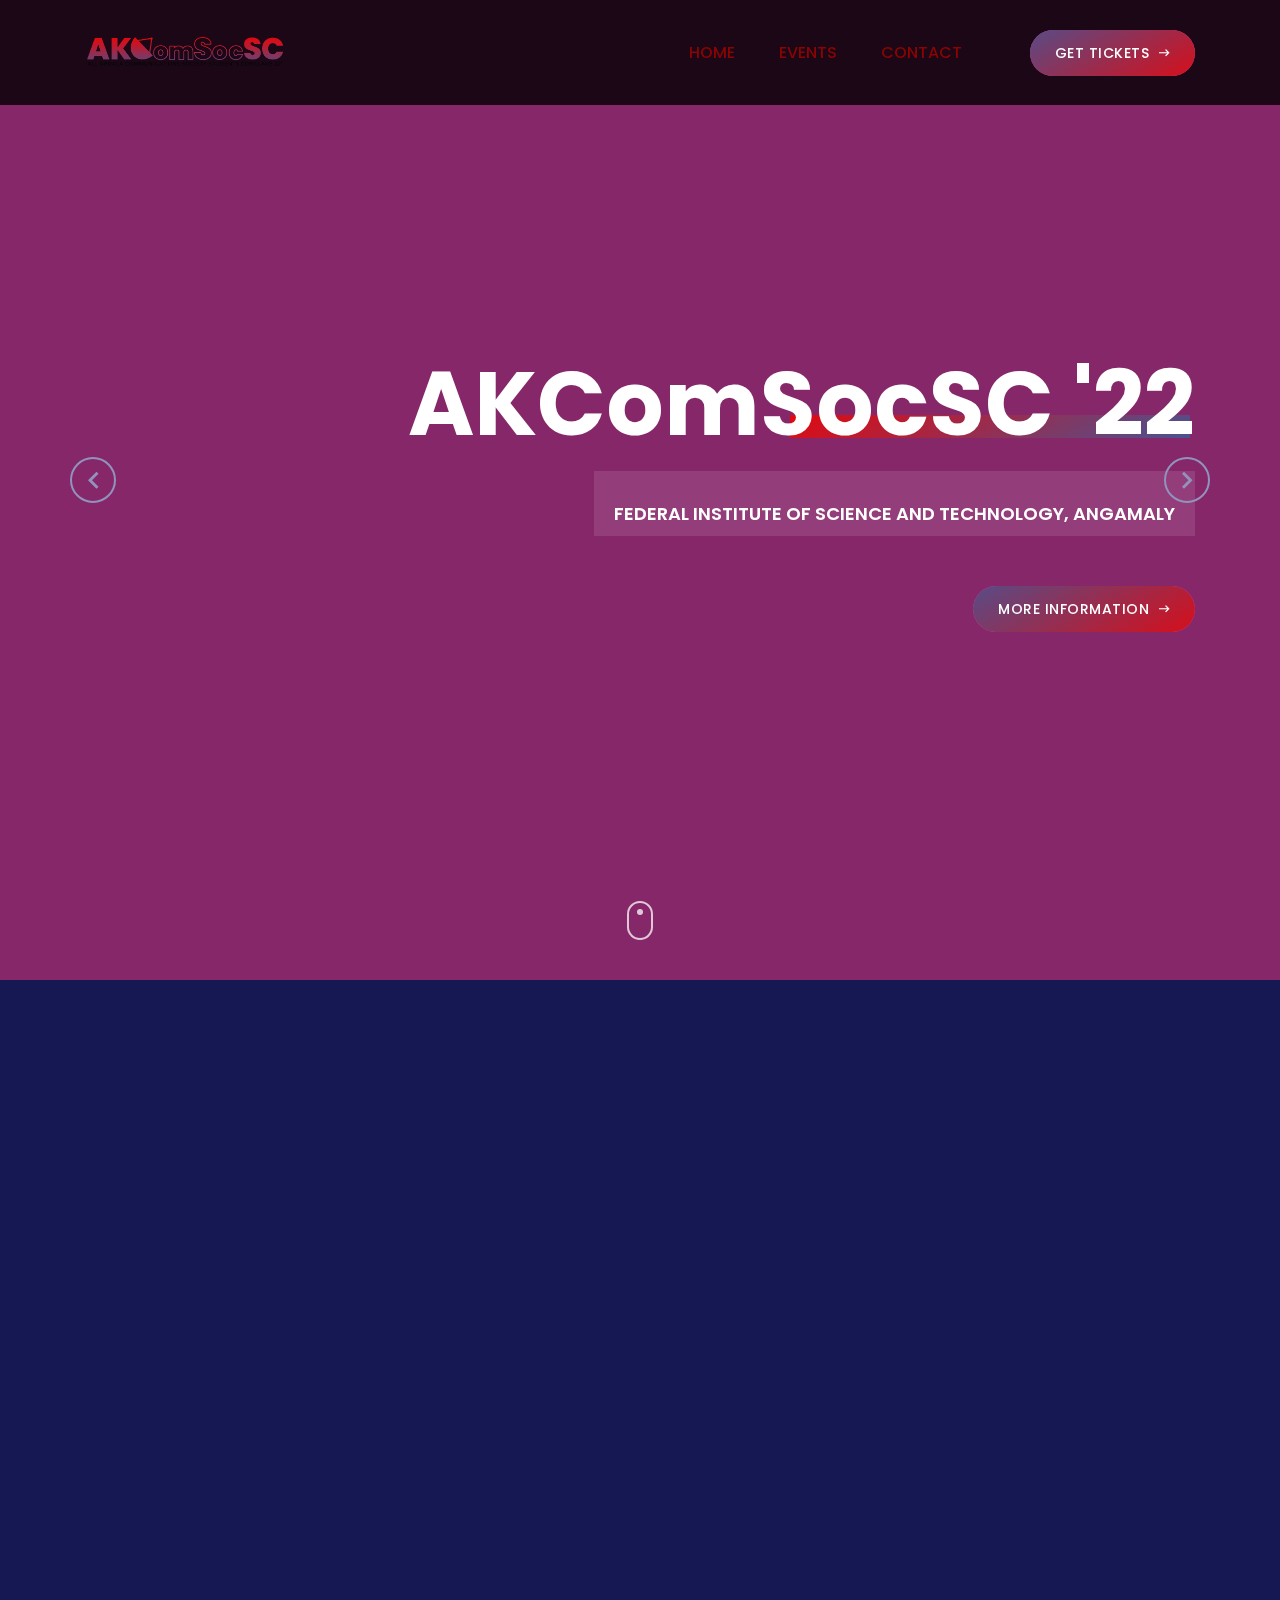
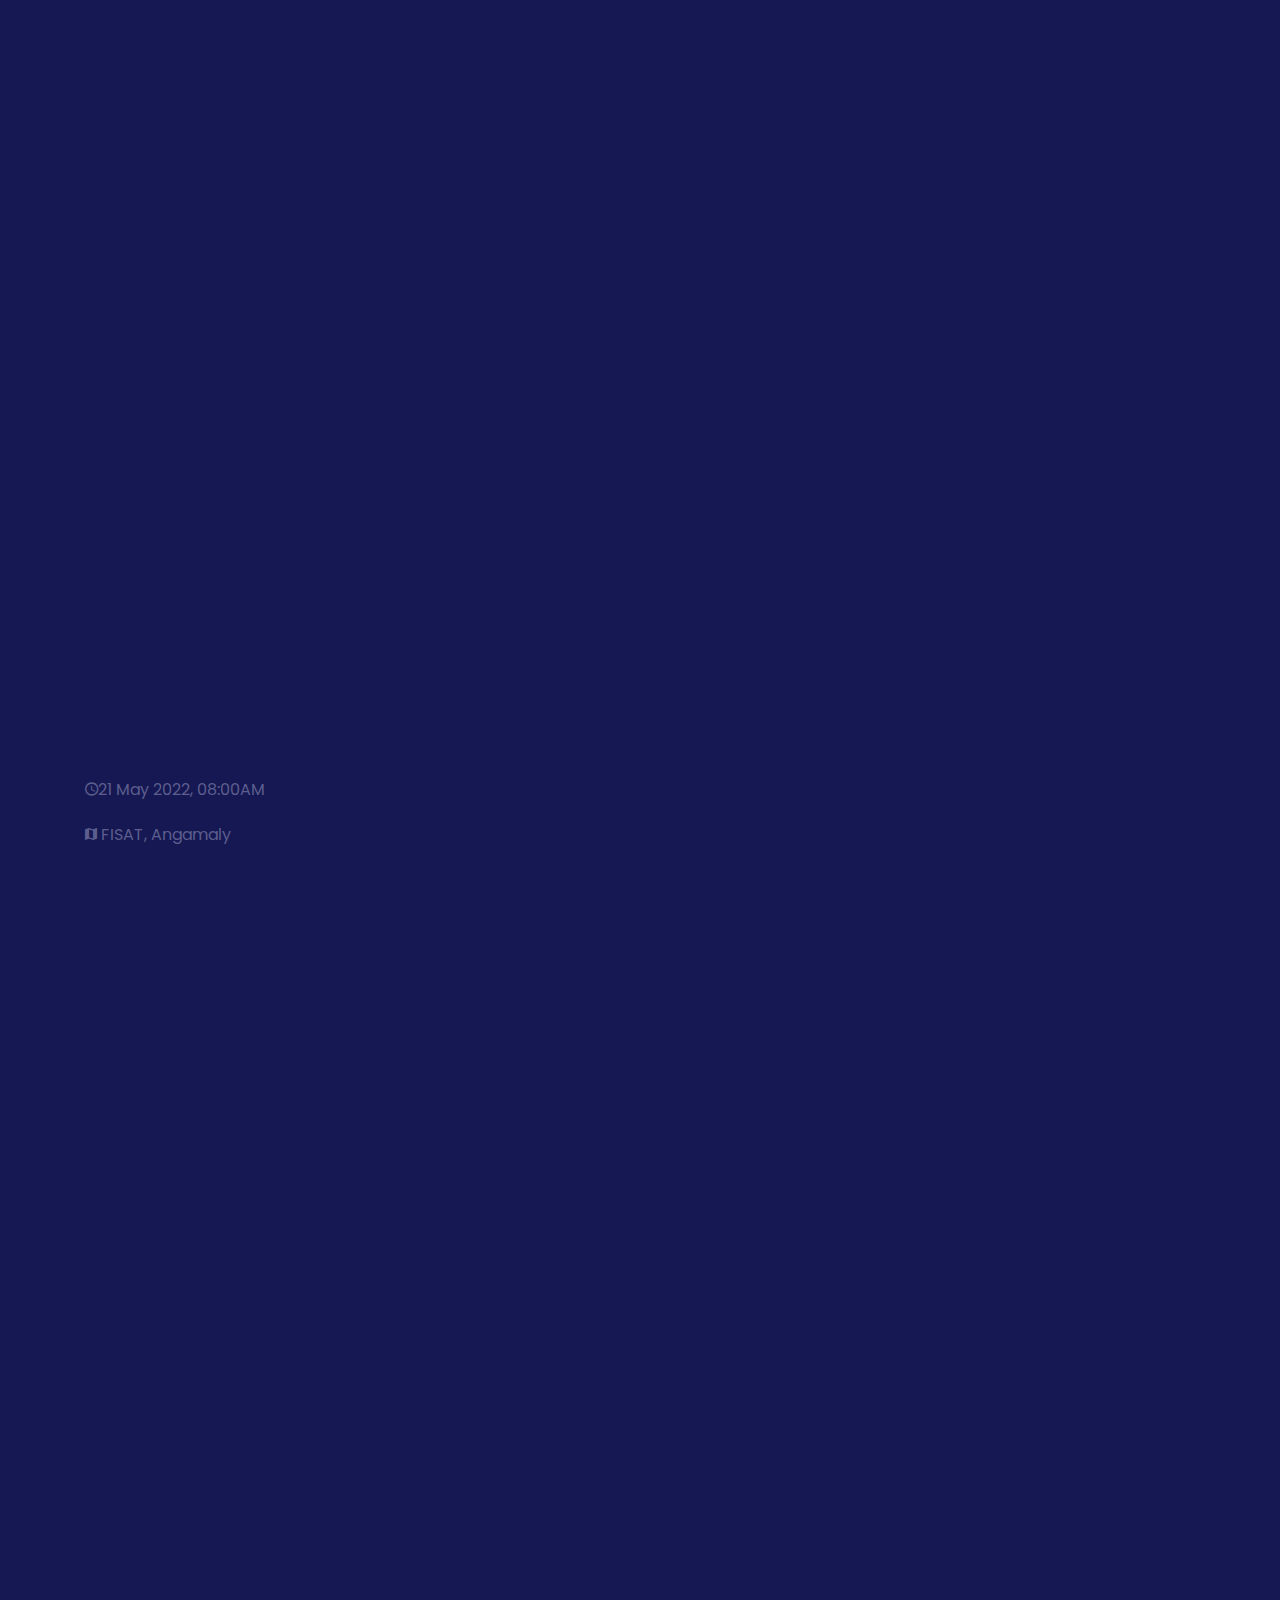
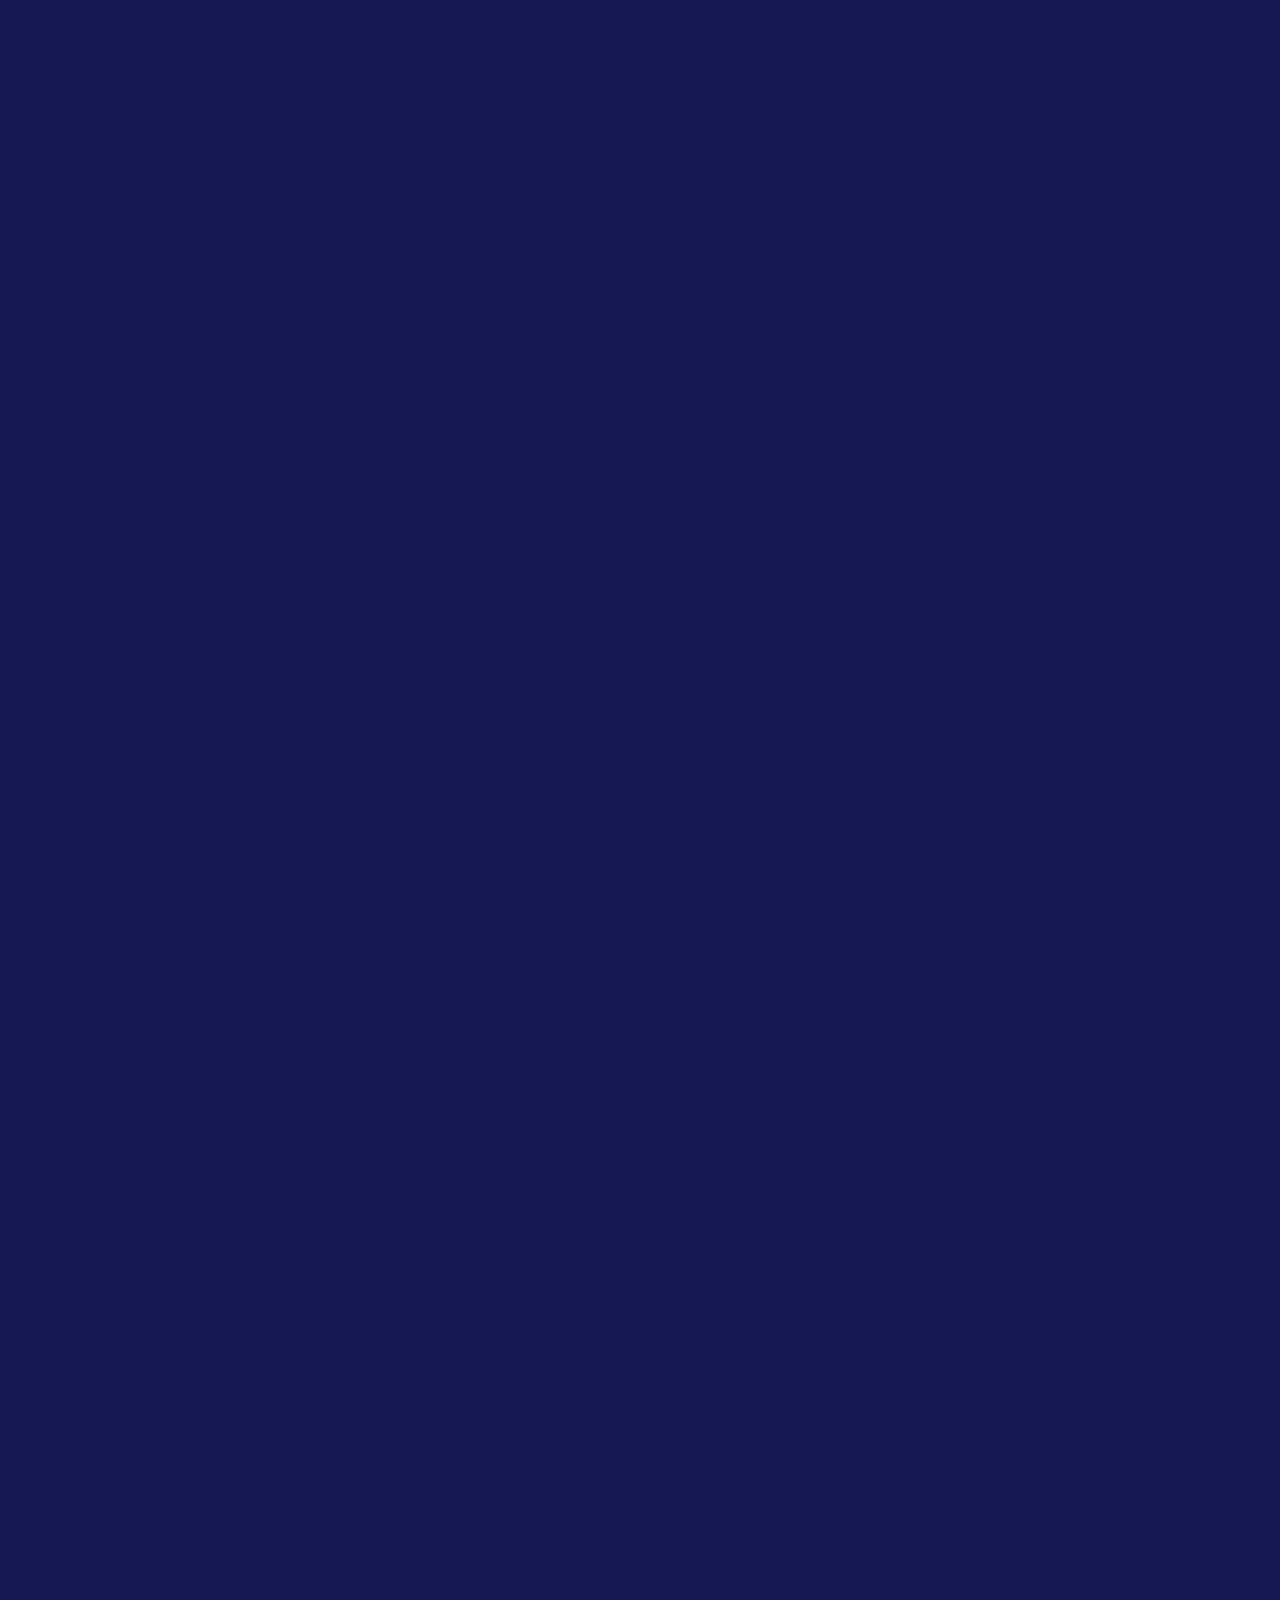
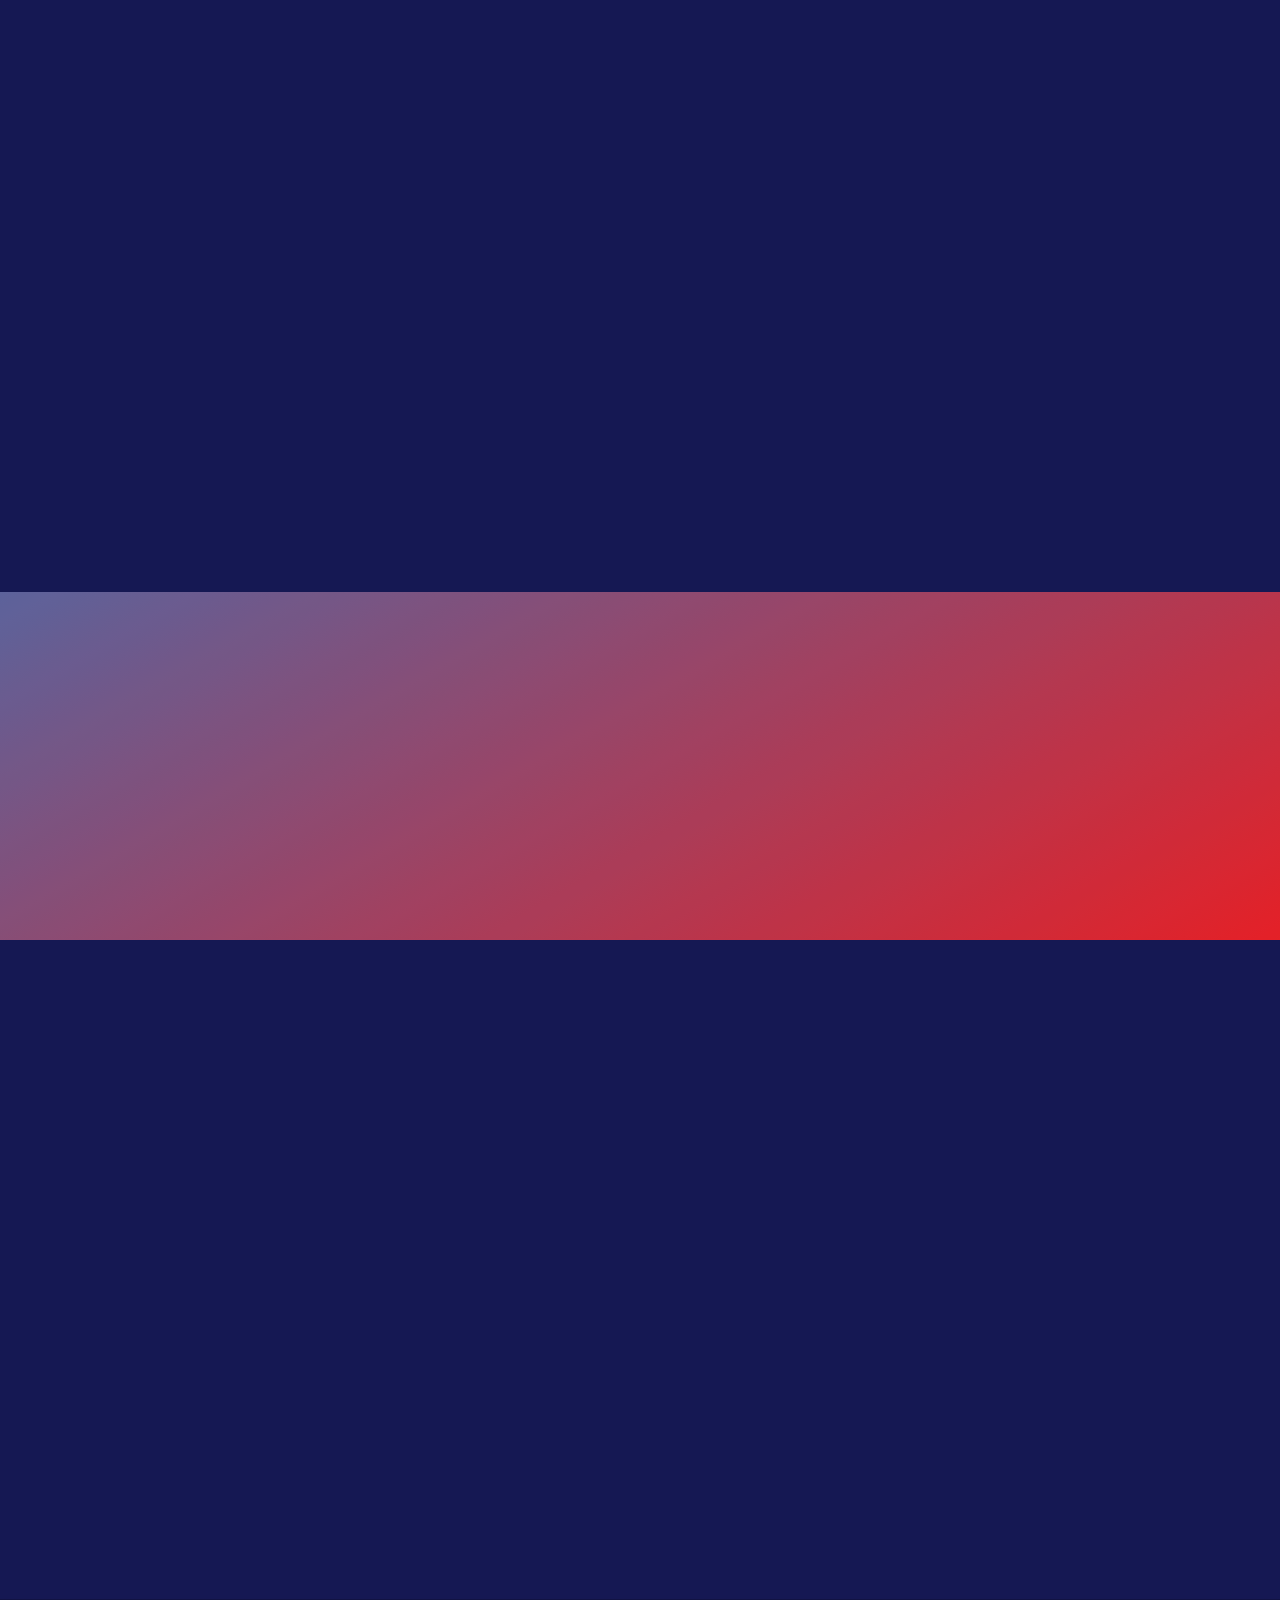
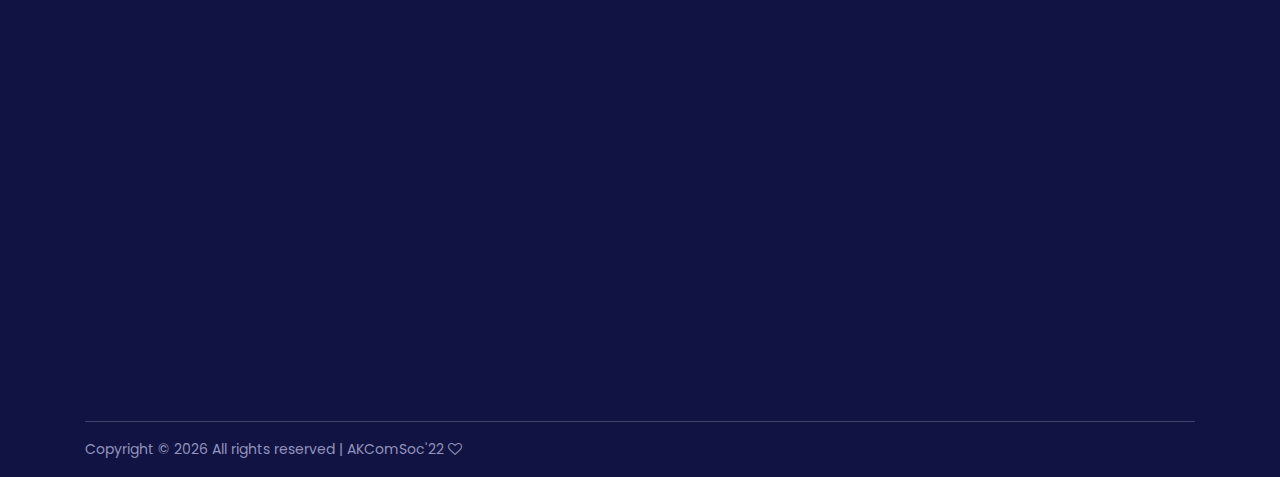
==== commit e6cb01f6: "Update index.html" ====
--- a/index.html
+++ b/index.html
@@ -52,7 +52,7 @@
                         <div class="classynav">
                             <ul id="nav">
                                 <li><a href="index.html">Home</a></li>
-                                <li><a href="#">Events</a>
+                                <li><a href="events.html">Events</a>
                                     <!--- <ul class="dropdown">
                                         <li><a href="index.html">- Home</a></li>
                                         <li><a href="about.html">- About Us</a></li>
@@ -234,7 +234,7 @@
                             role="tablist">
                             <li class="nav-item">
                                 <a class="nav-link active" id="monday-tab" data-toggle="tab" href="#step-one" role="tab"
-                                    aria-controls="step-one" aria-expanded="true">Friday <br> <span>May 21,
+                                    aria-controls="step-one" aria-expanded="true">Saturday<br> <span>May 21,
                                         2022</span></a>
                             </li>
                             <!-- Nav Item
@@ -284,20 +284,20 @@
                                         </div>
 
                                         <!-- Single Schedule Area -->
-                                        <div class="single-schedule-area d-flex flex-wrap justify-content-between align-items-center wow fadeInUp"
-                                            data-wow-delay="300ms">
-                                            <!-- Single Schedule Thumb and Info -->
-                                            <div class="single-schedule-tumb-info d-flex align-items-center">
-                                                <!-- Single Schedule Thumb -->
-                                                <!-- <div class="single-schedule-tumb">
+                                        <!--<div class="single-schedule-area d-flex flex-wrap justify-content-between align-items-center wow fadeInUp"
+                                            data-wow-delay="300ms">
+                                             Single Schedule Thumb and Info
+                                            <div class="single-schedule-tumb-info d-flex align-items-center">
+                                                Single Schedule Thumb
+                                                <div class="single-schedule-tumb">
                                                     <img src="img/bg-img/11.jpg" alt="">
-                                                </div> -->
-                                                <!-- Single Schedule Info -->
+                                                </div>
+                                                 Single Schedule Info
                                                 <div class="single-schedule-info">
                                                     <h6>Breakfast</h6>
-                                                    <!--<p>by <span>Amanda Hudson</span> / Ceo of Confer</p>-->
-                                                </div>
-                                            </div>
+                                                    <p>by <span>Amanda Hudson</span> / Ceo of Confer</p>
+                                                </div>
+                                            </div>-->
                                             <!-- Single Schedule Info -->
                                             <div class="schedule-time-place">
                                                 <p><i class="zmdi zmdi-time"></i>21 May 2022, 08:00AM</p>
@@ -451,7 +451,7 @@
                                     <div class="col-12">
                                         <div class="more-schedule-btn text-center mt-50 wow fadeInUp"
                                             data-wow-delay="300ms">
-                                            <a href="#" class="btn confer-gb-btn">Know More</a>
+                                            <a href="events.html" class="btn confer-gb-btn">Know More</a>
                                         </div>
                                     </div>
                                 </div>
@@ -753,7 +753,7 @@
                 <div class="col-12">
                     <div class="more-schedule-btn text-center mt-50 wow fadeInUp"
                         data-wow-delay="300ms">
-                        <a href="#" class="btn confer-gb-btn">Know More</a>
+                        <a href="events.html" class="btn confer-gb-btn">Know More</a>
                     </div>
                 </div>
                             
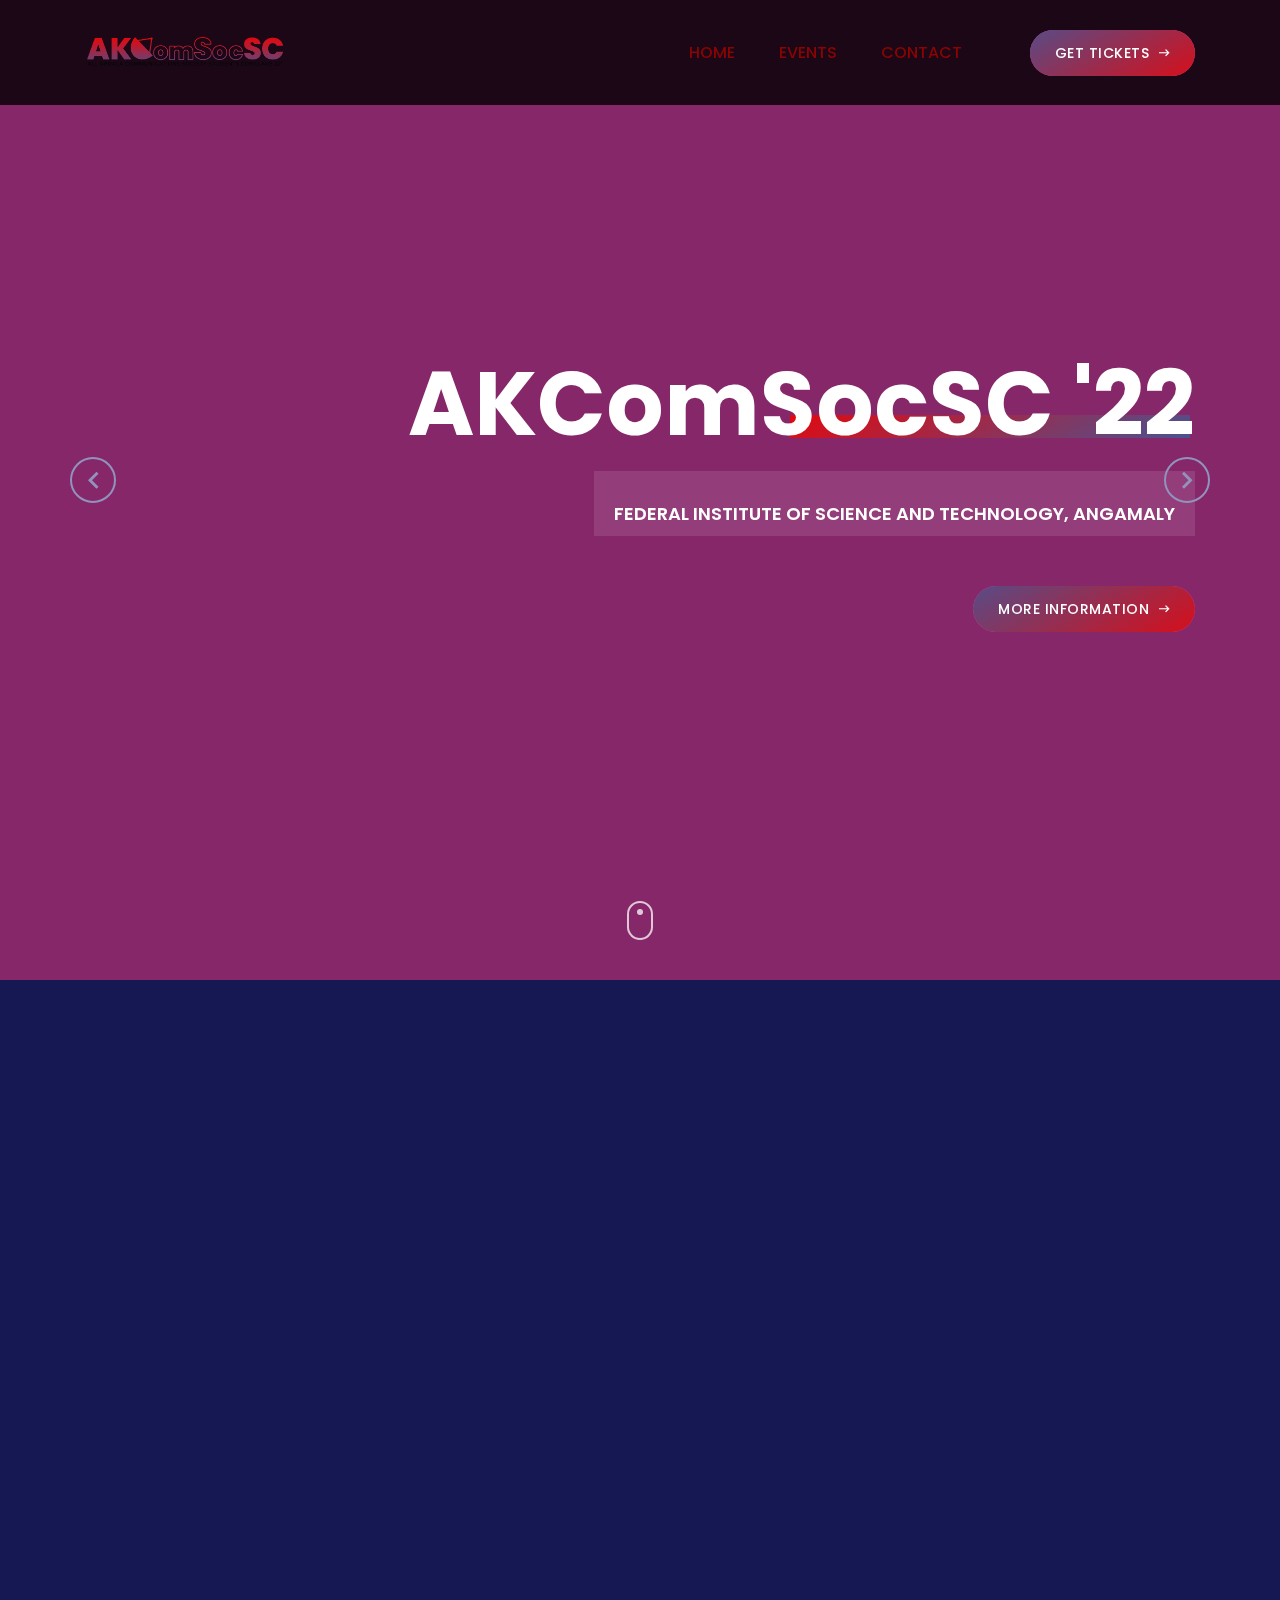
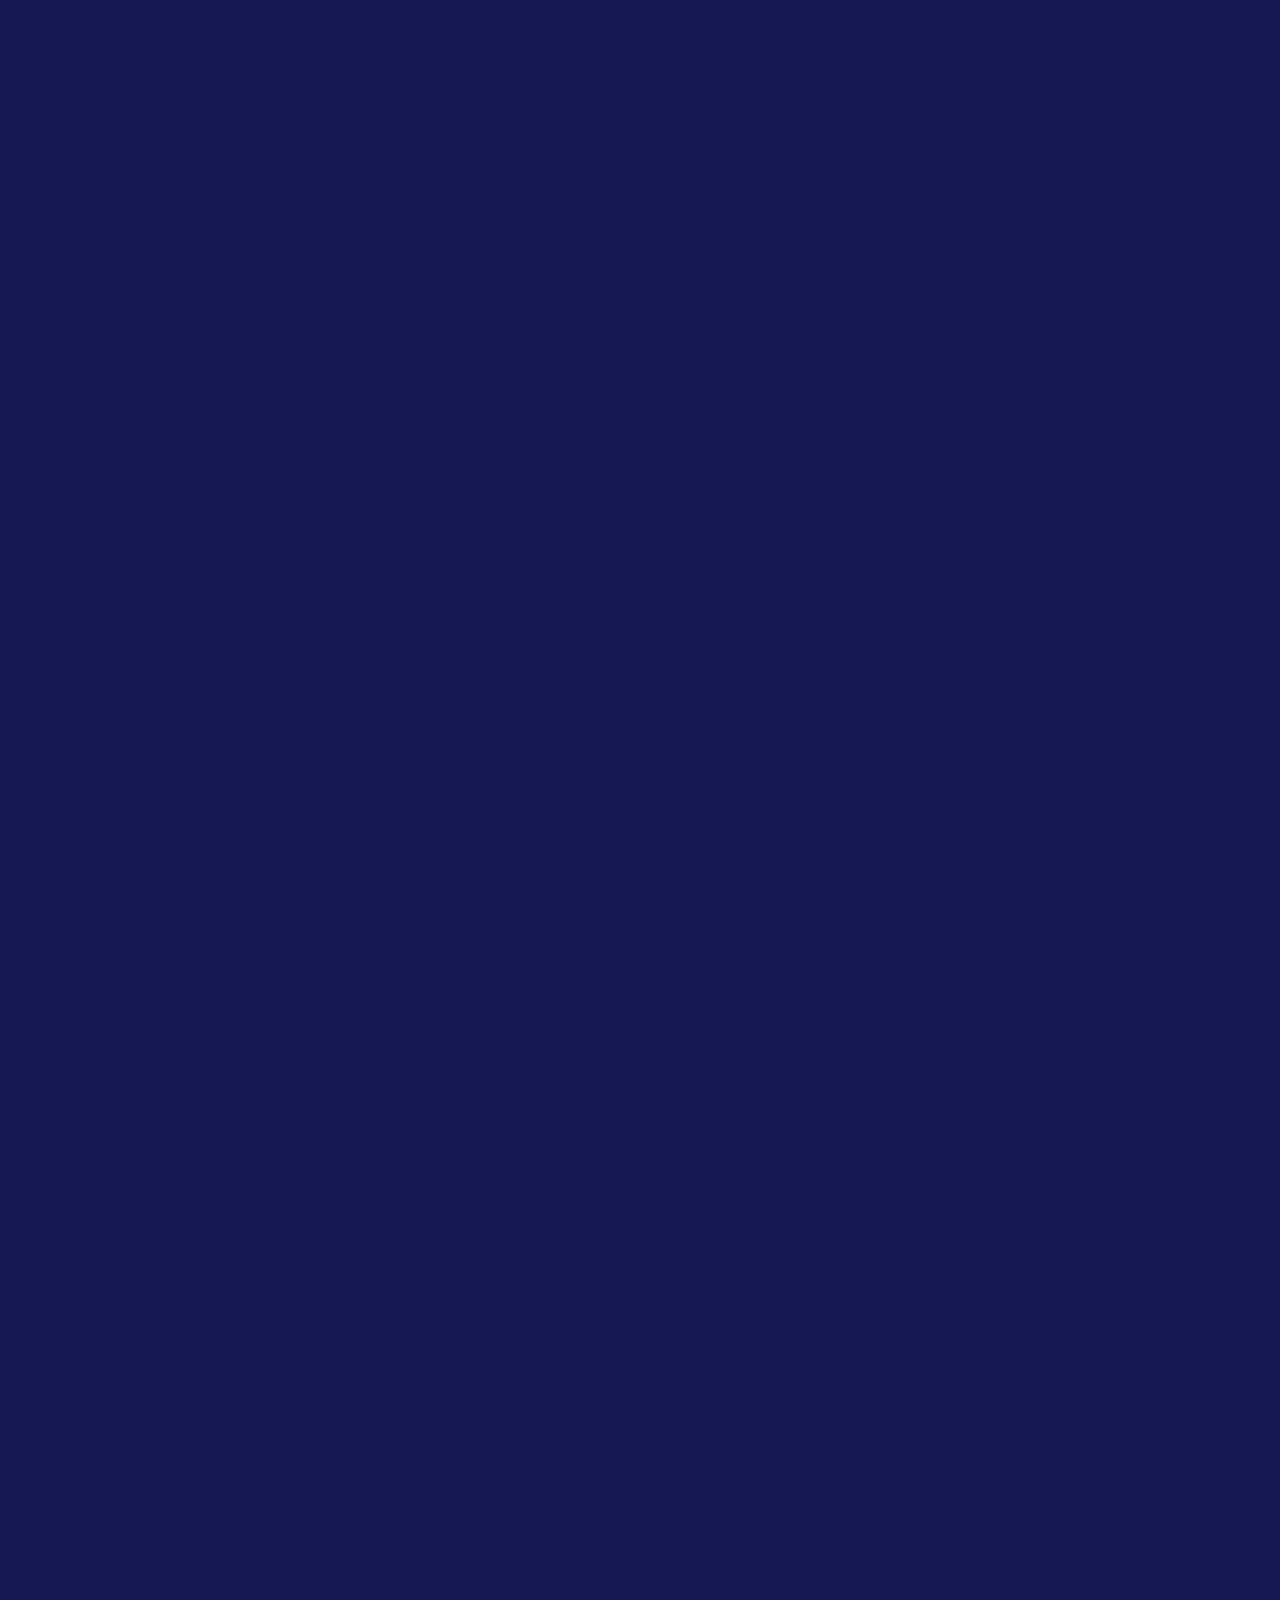
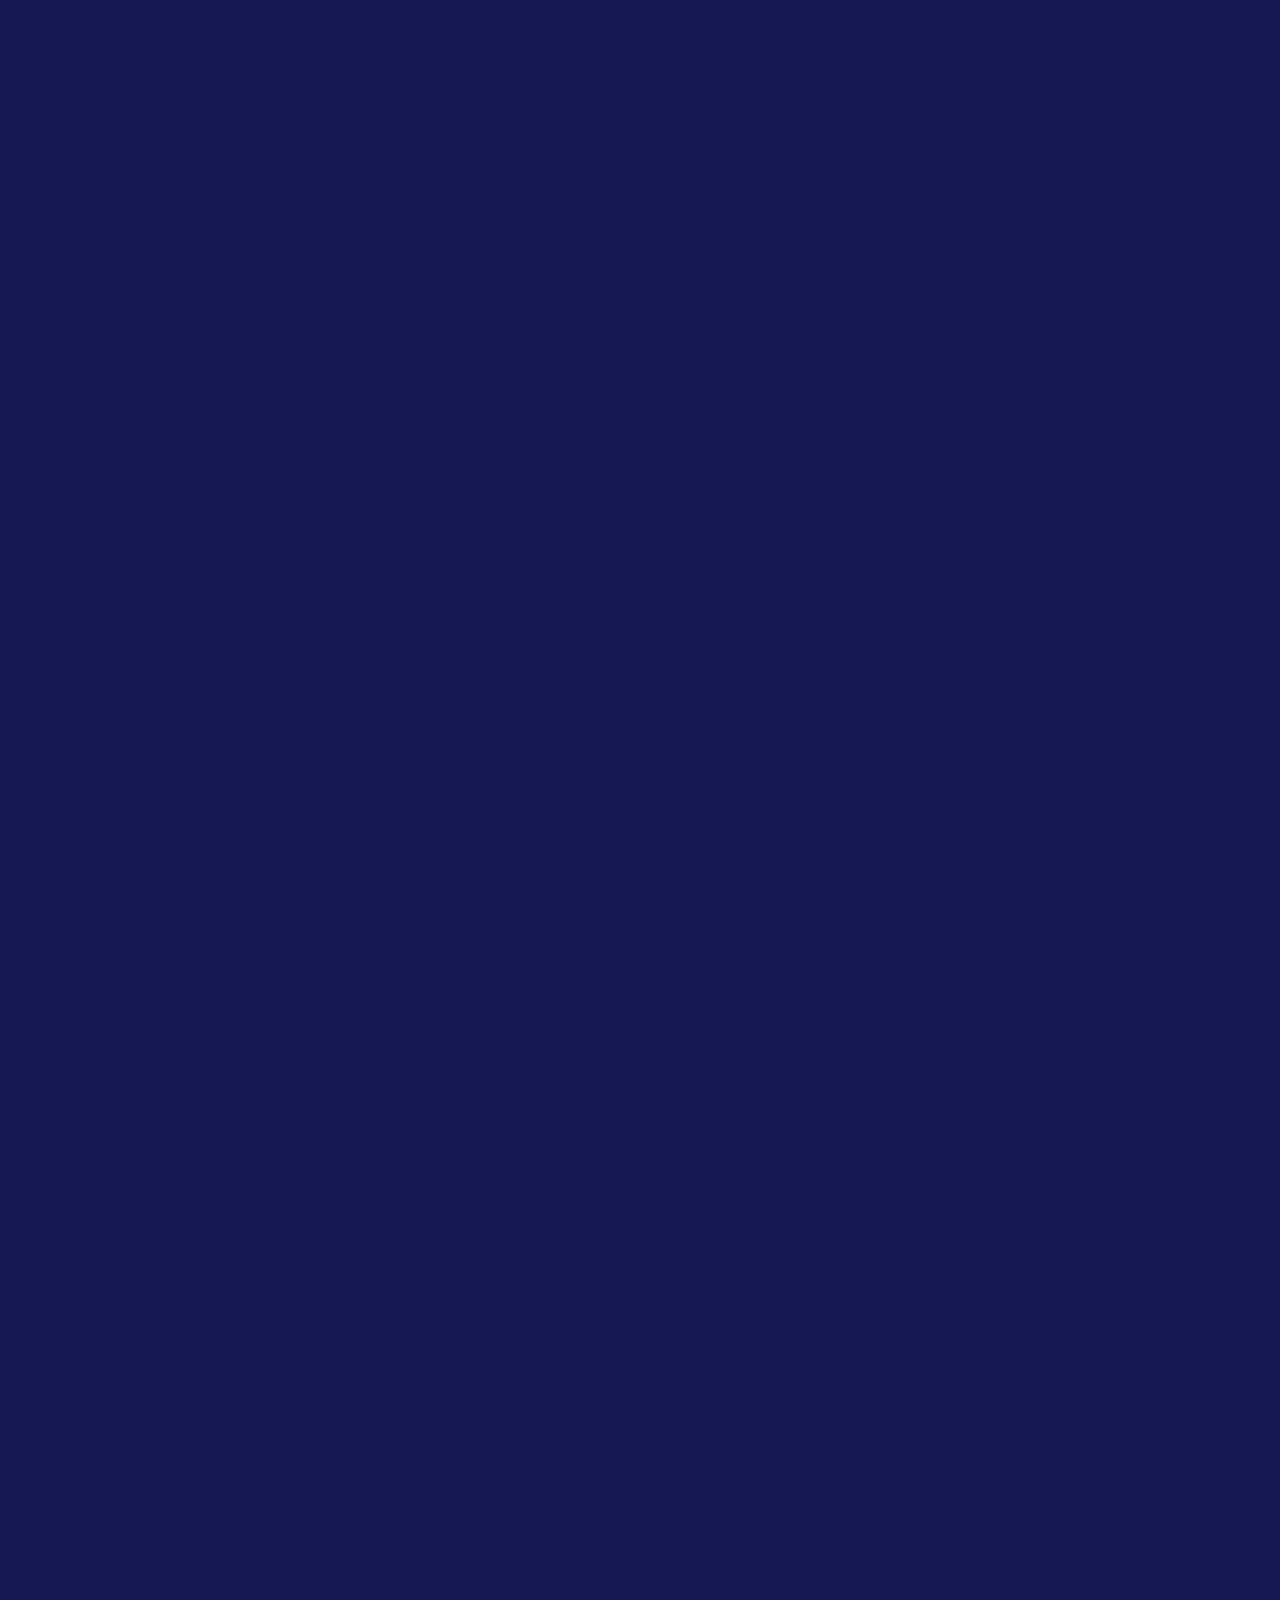
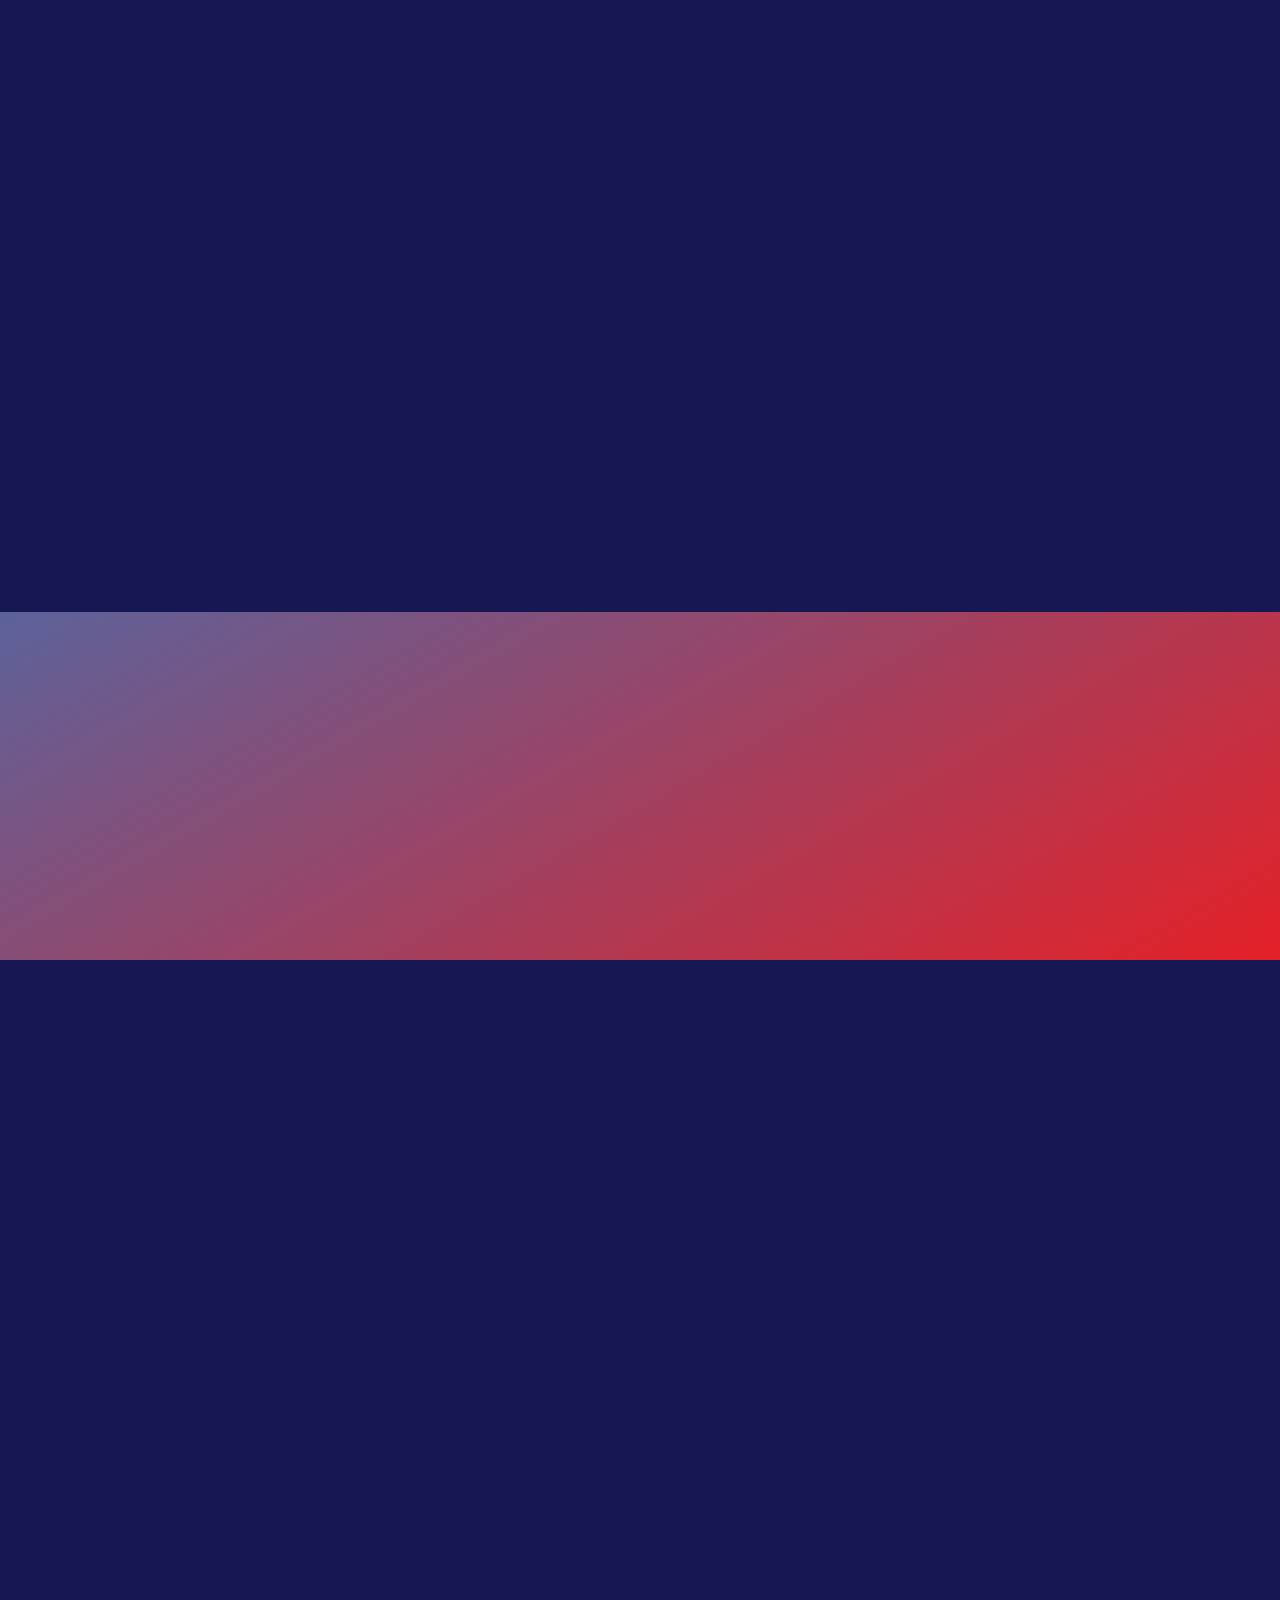
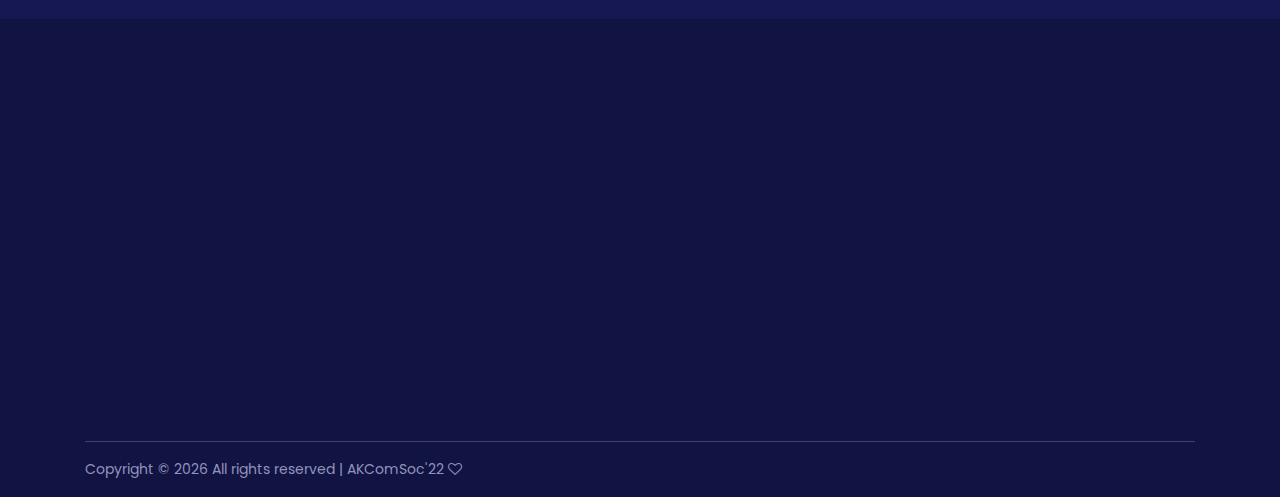
==== commit 3afd8ad9: "Update index.html" ====
--- a/index.html
+++ b/index.html
@@ -283,28 +283,27 @@
                                             </div>
                                         </div>
 
-                                        <!-- Single Schedule Area -->
-                                        <!--<div class="single-schedule-area d-flex flex-wrap justify-content-between align-items-center wow fadeInUp"
-                                            data-wow-delay="300ms">
-                                             Single Schedule Thumb and Info
-                                            <div class="single-schedule-tumb-info d-flex align-items-center">
-                                                Single Schedule Thumb
-                                                <div class="single-schedule-tumb">
+                                       <!-- Single Schedule Area -->
+                                        <div class="single-schedule-area d-flex flex-wrap justify-content-between align-items-center wow fadeInUp"
+                                            data-wow-delay="300ms">
+                                            <!-- Single Schedule Thumb and Info -->
+                                            <div class="single-schedule-tumb-info d-flex align-items-center">
+                                                <!-- Single Schedule Thumb -->
+                                                <!-- <div class="single-schedule-tumb">
                                                     <img src="img/bg-img/11.jpg" alt="">
-                                                </div>
-                                                 Single Schedule Info
+                                                </div> -->
+                                                <!-- Single Schedule Info -->
                                                 <div class="single-schedule-info">
                                                     <h6>Breakfast</h6>
-                                                    <p>by <span>Amanda Hudson</span> / Ceo of Confer</p>
-                                                </div>
-                                            </div>-->
+                                                    <!--<p>by <span>Amanda Hudson</span> / Ceo of Confer</p>-->
+                                                </div>
+                                            </div>
                                             <!-- Single Schedule Info -->
                                             <div class="schedule-time-place">
                                                 <p><i class="zmdi zmdi-time"></i>21 May 2022, 08:00AM</p>
                                                 <p><i class="zmdi zmdi-map"></i> FISAT, Angamaly</p>
                                             </div>
                                         
-                                        </div>
 
                                         <!-- Single Schedule Area -->
                                         <div class="single-schedule-area d-flex flex-wrap justify-content-between align-items-center wow fadeInUp"
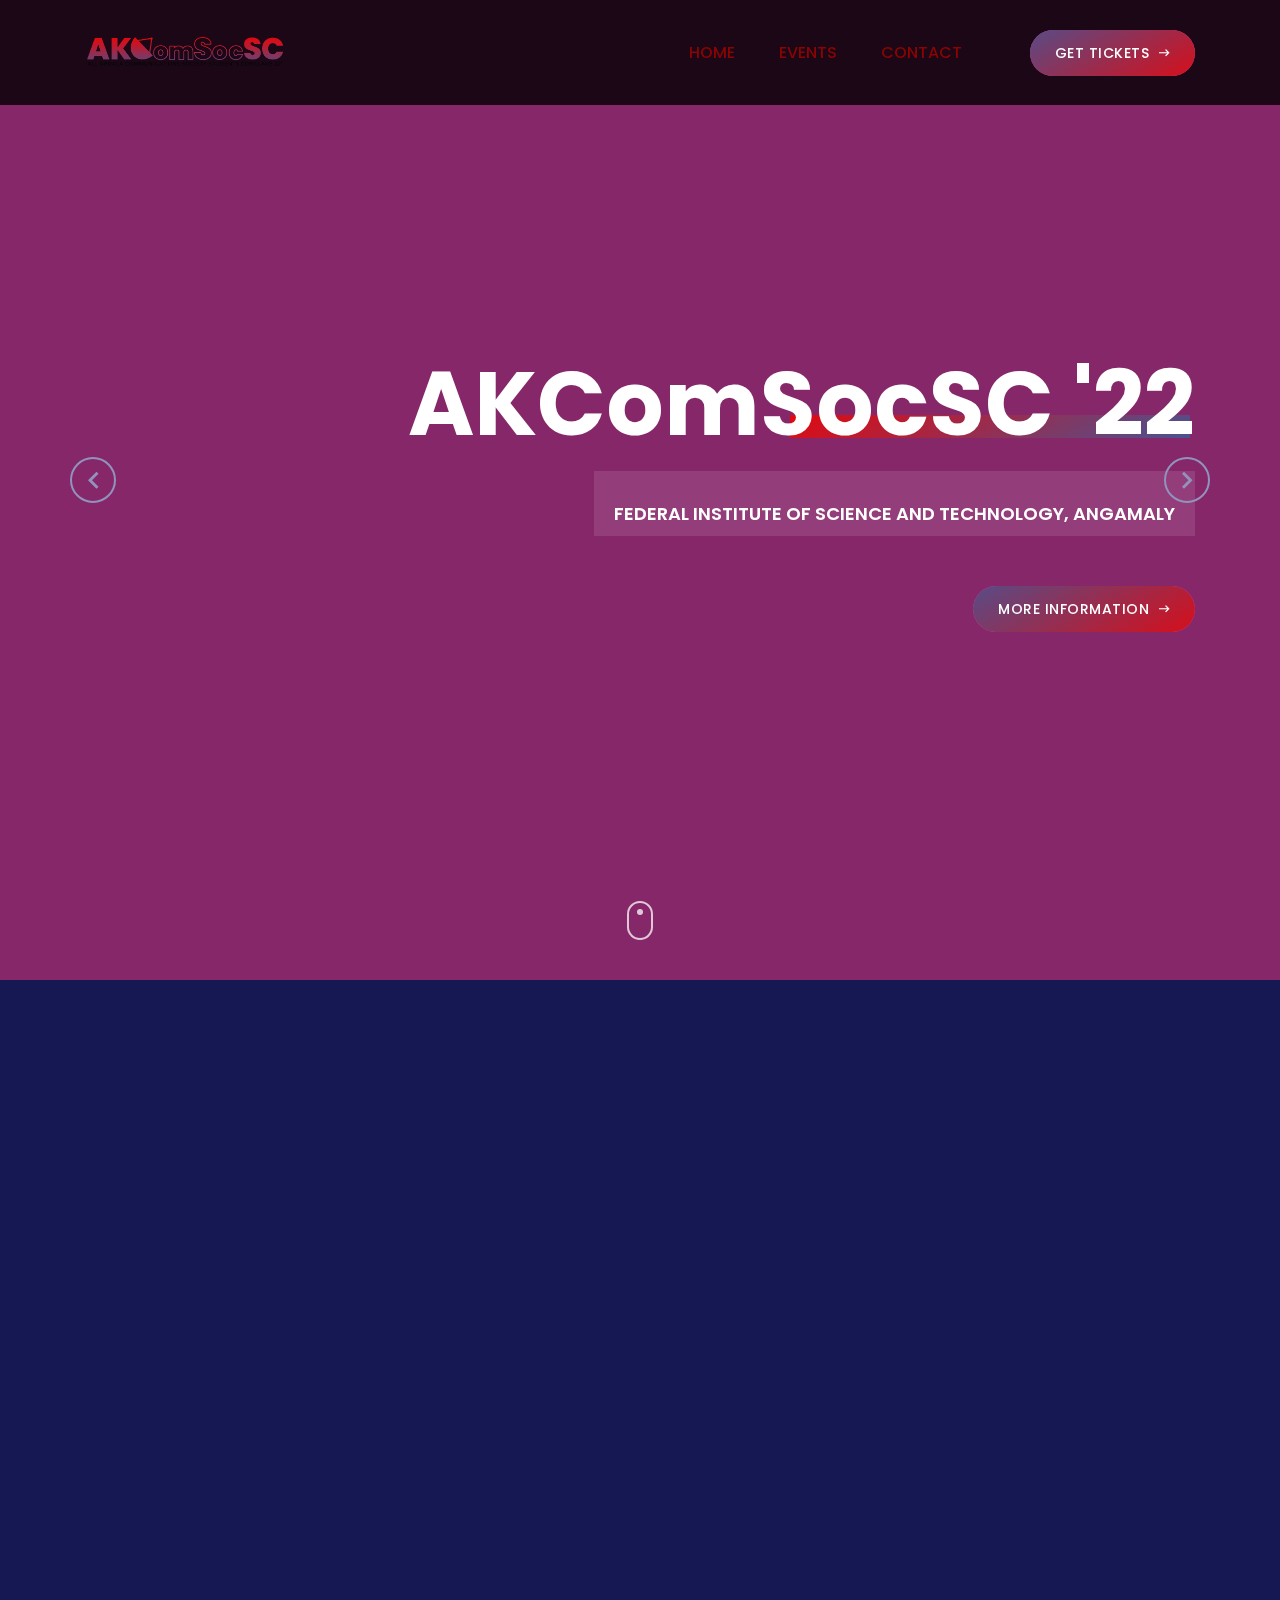
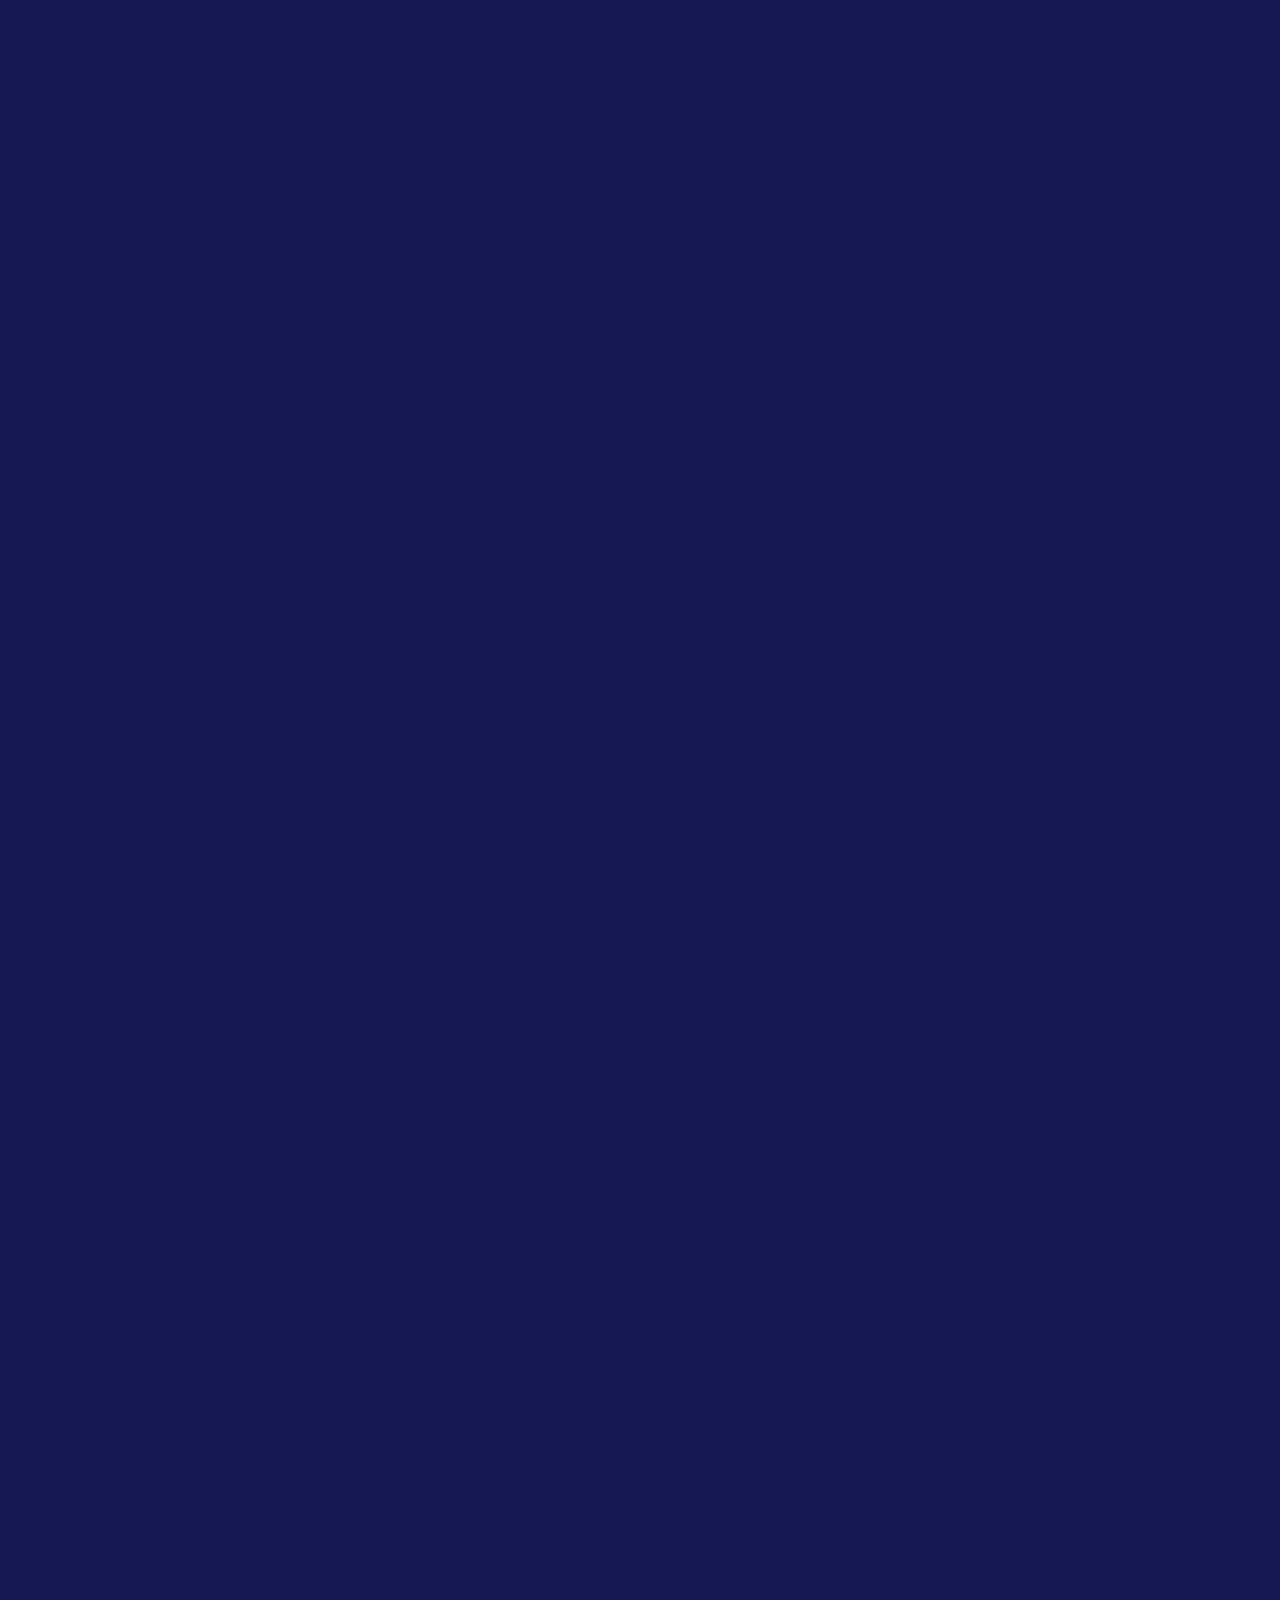
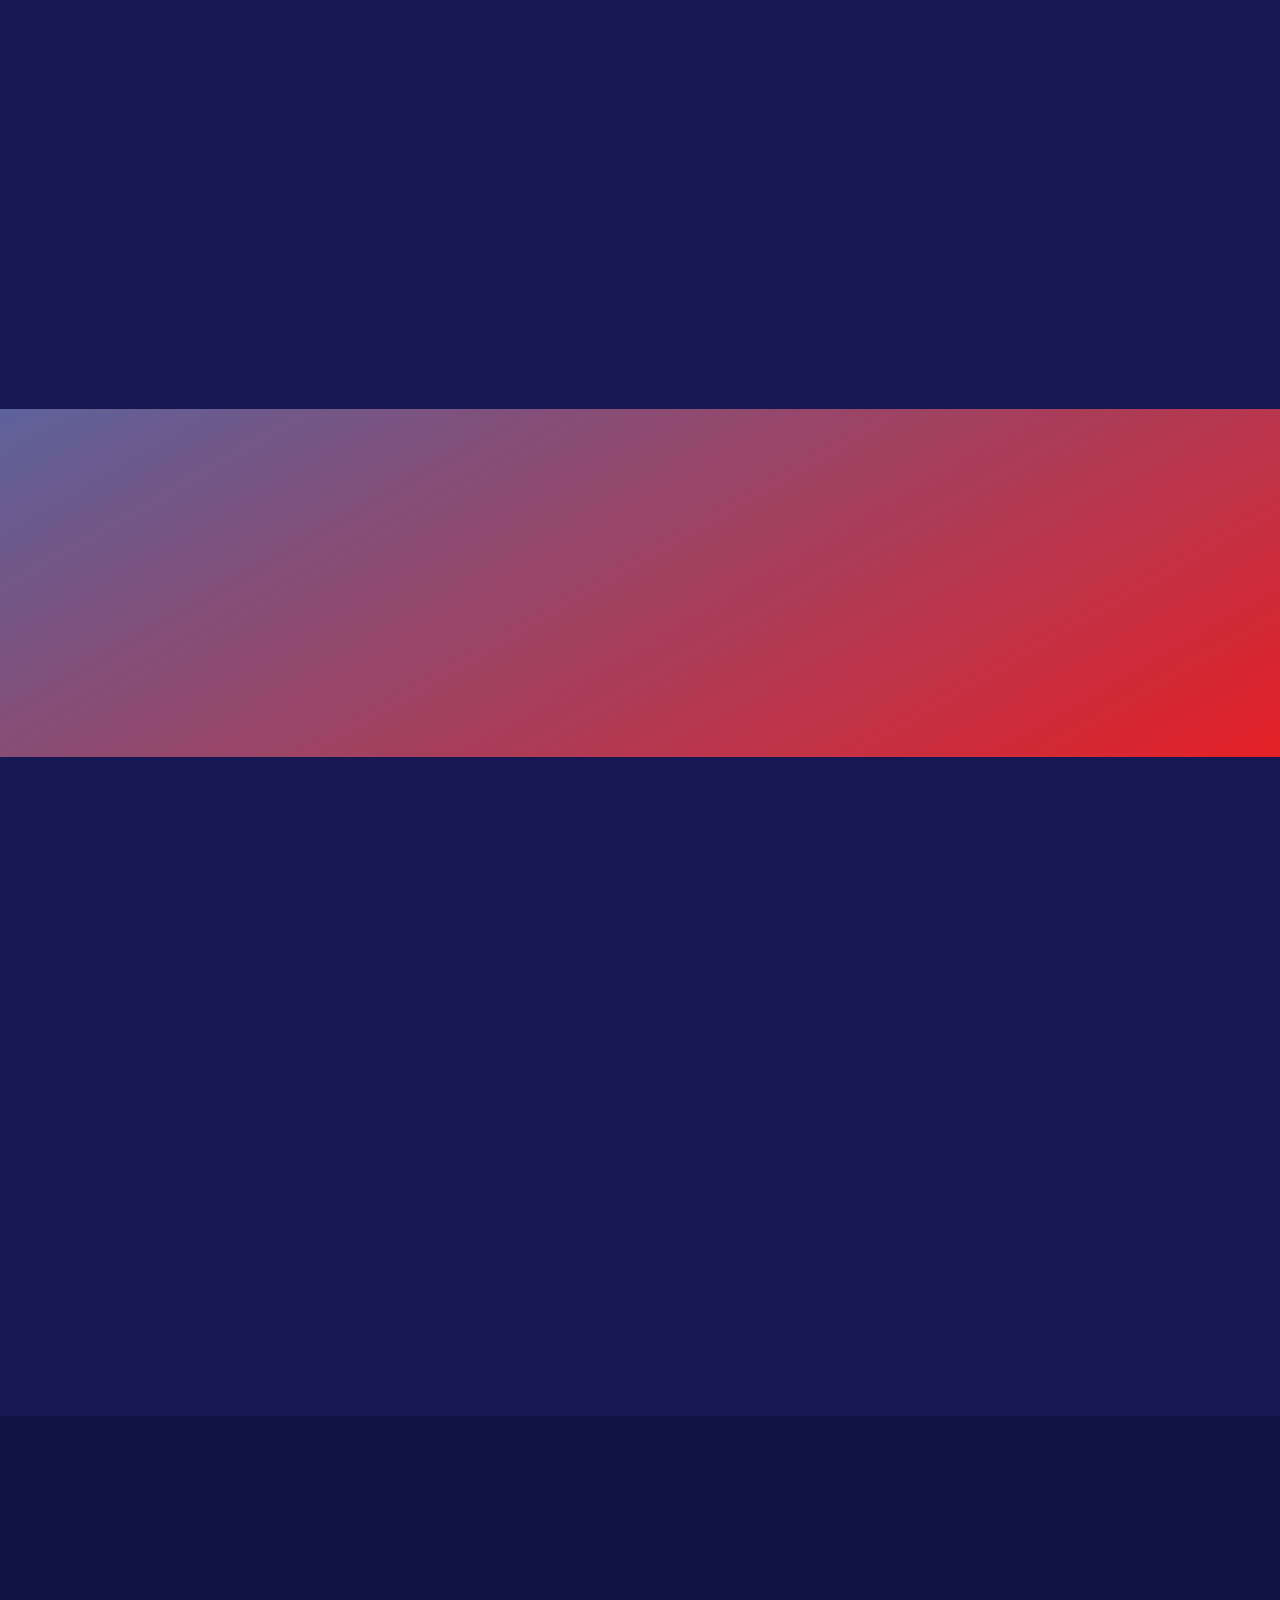
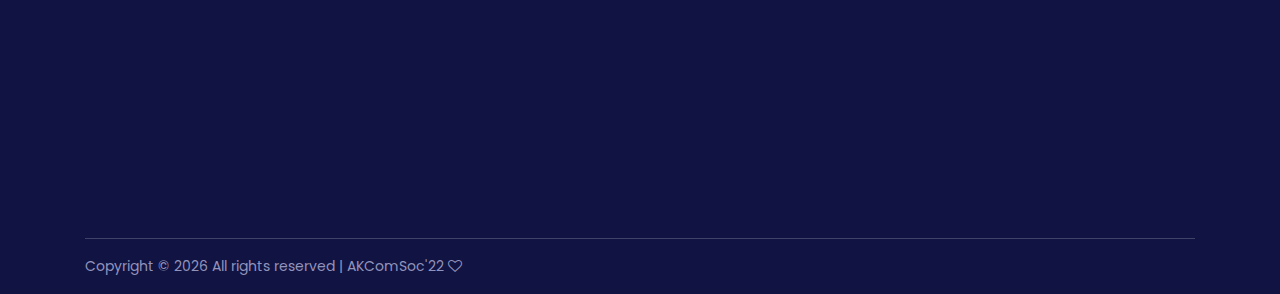
==== commit 357cc29e: "Update index.html" ====
--- a/index.html
+++ b/index.html
@@ -283,7 +283,7 @@
                                             </div>
                                         </div>
 
-                                       <!-- Single Schedule Area -->
+                                        <!-- Single Schedule Area -->
                                         <div class="single-schedule-area d-flex flex-wrap justify-content-between align-items-center wow fadeInUp"
                                             data-wow-delay="300ms">
                                             <!-- Single Schedule Thumb and Info -->
@@ -304,6 +304,7 @@
                                                 <p><i class="zmdi zmdi-map"></i> FISAT, Angamaly</p>
                                             </div>
                                         
+                                        </div>
 
                                         <!-- Single Schedule Area -->
                                         <div class="single-schedule-area d-flex flex-wrap justify-content-between align-items-center wow fadeInUp"
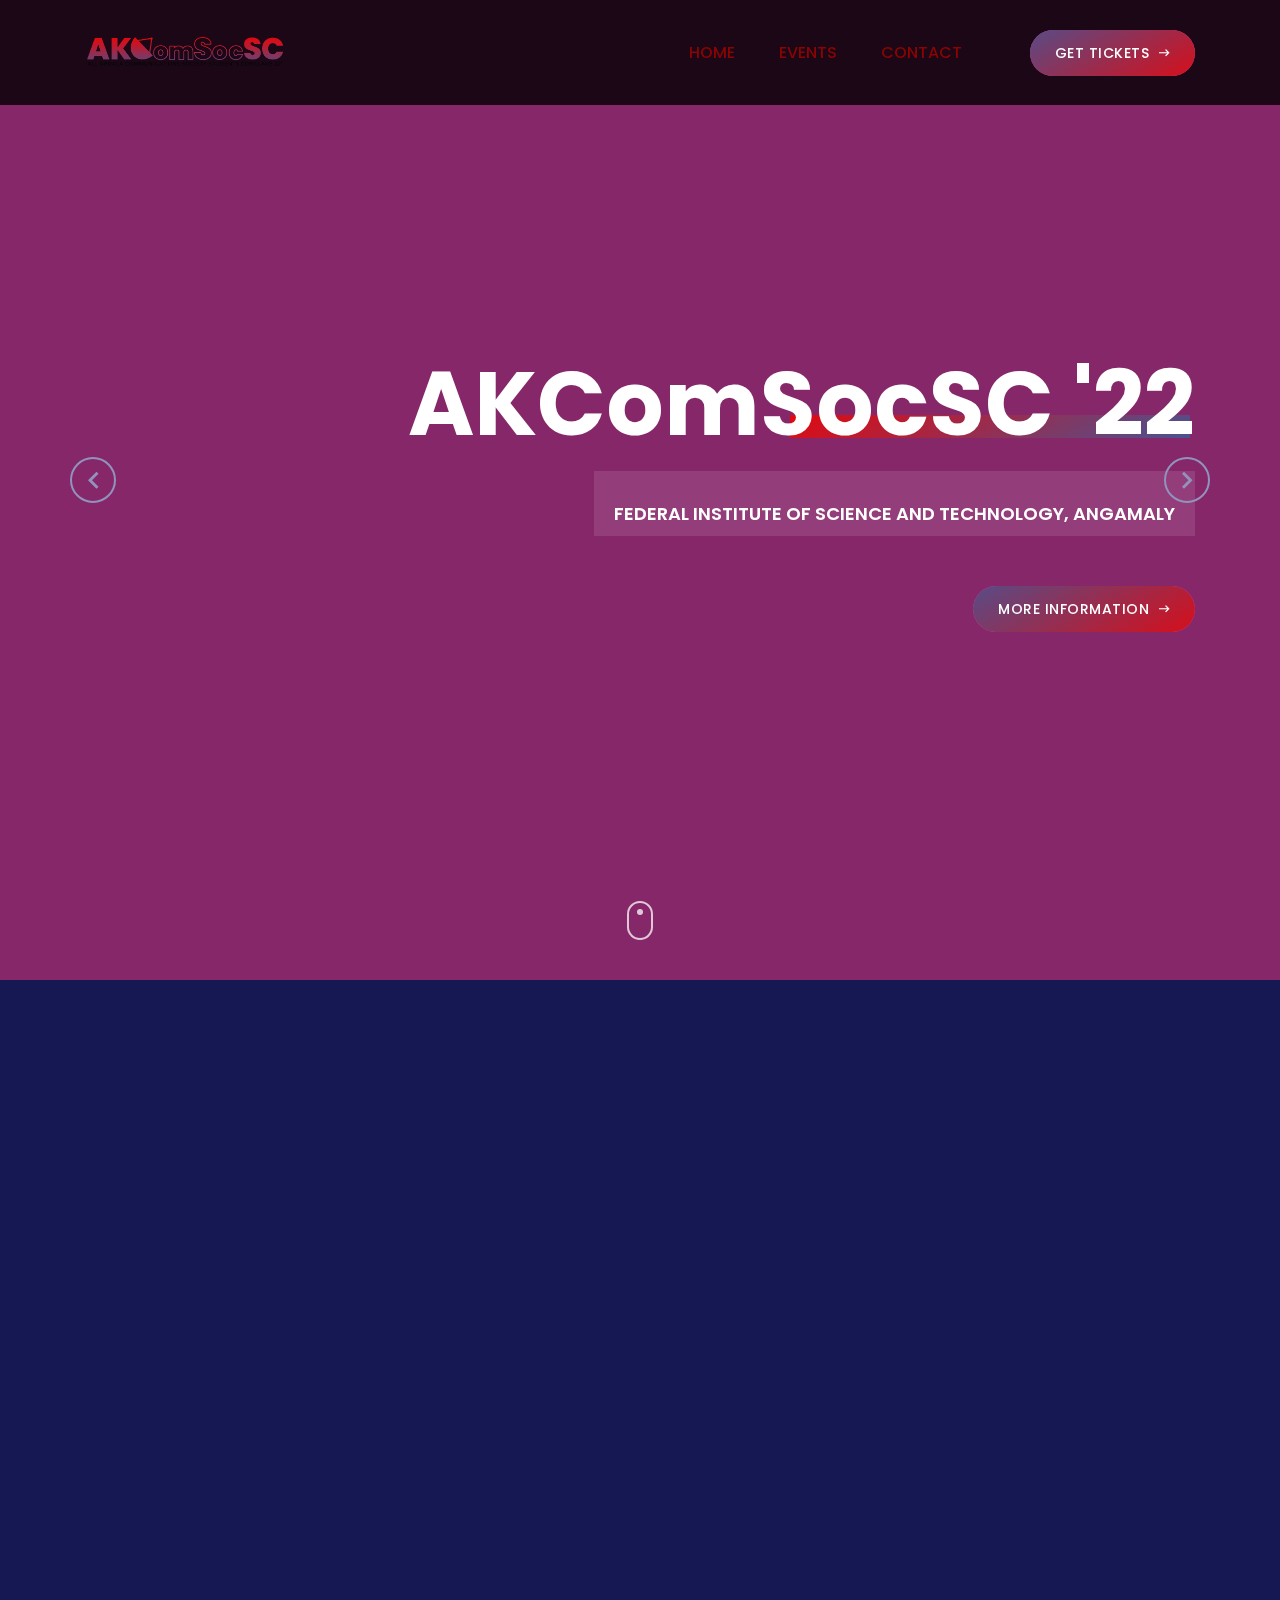
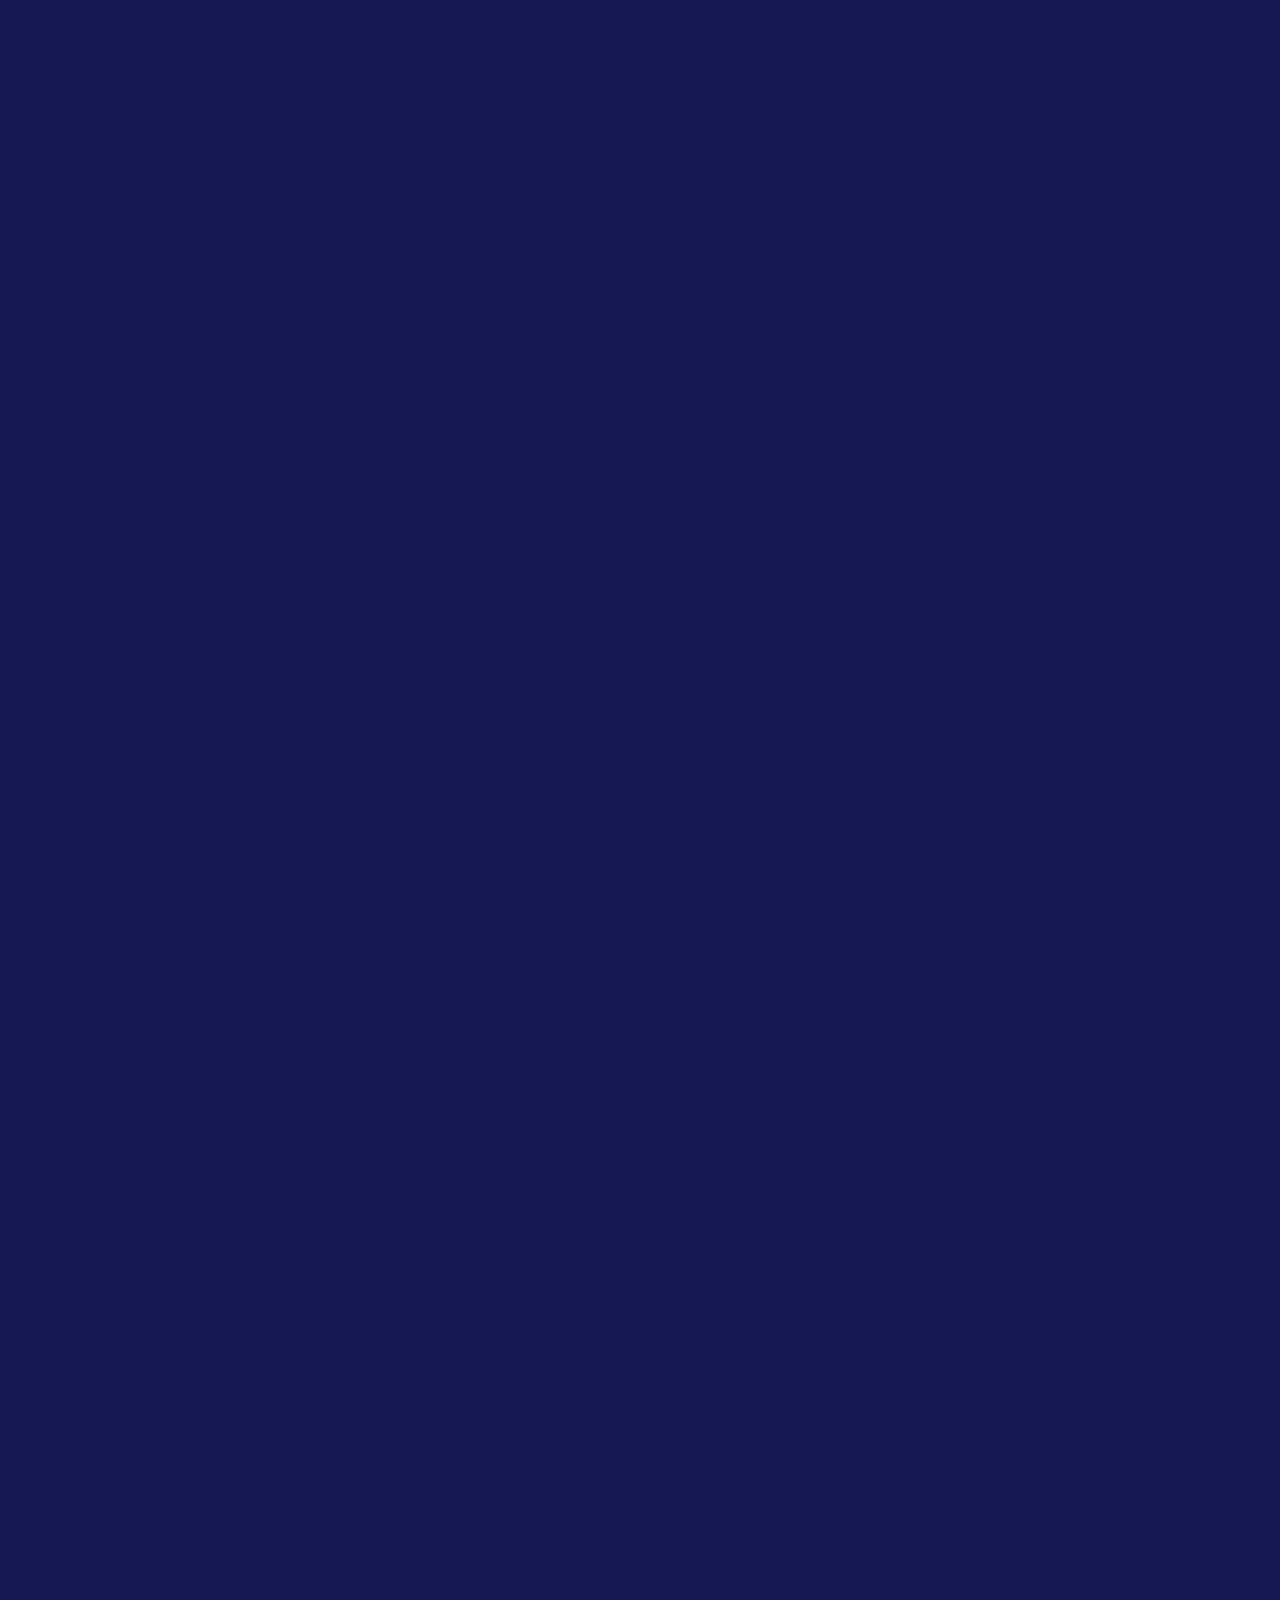
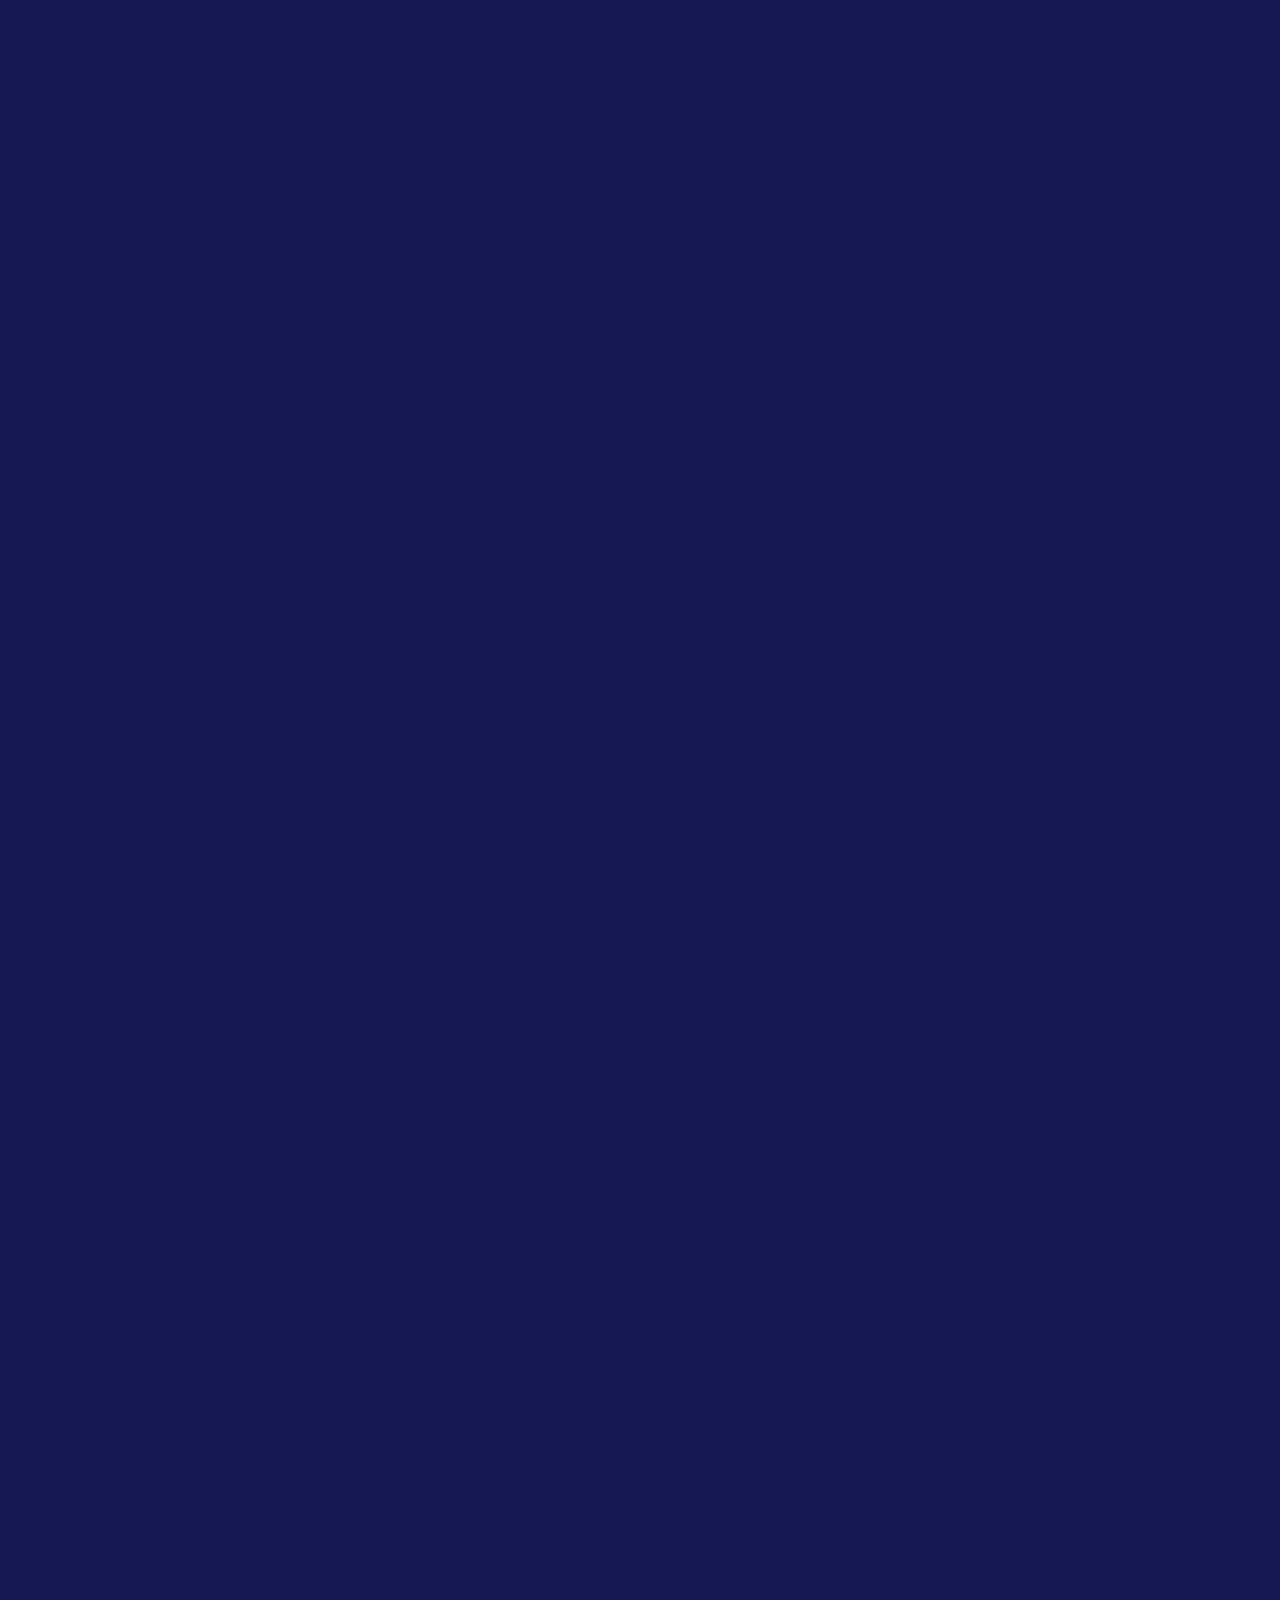
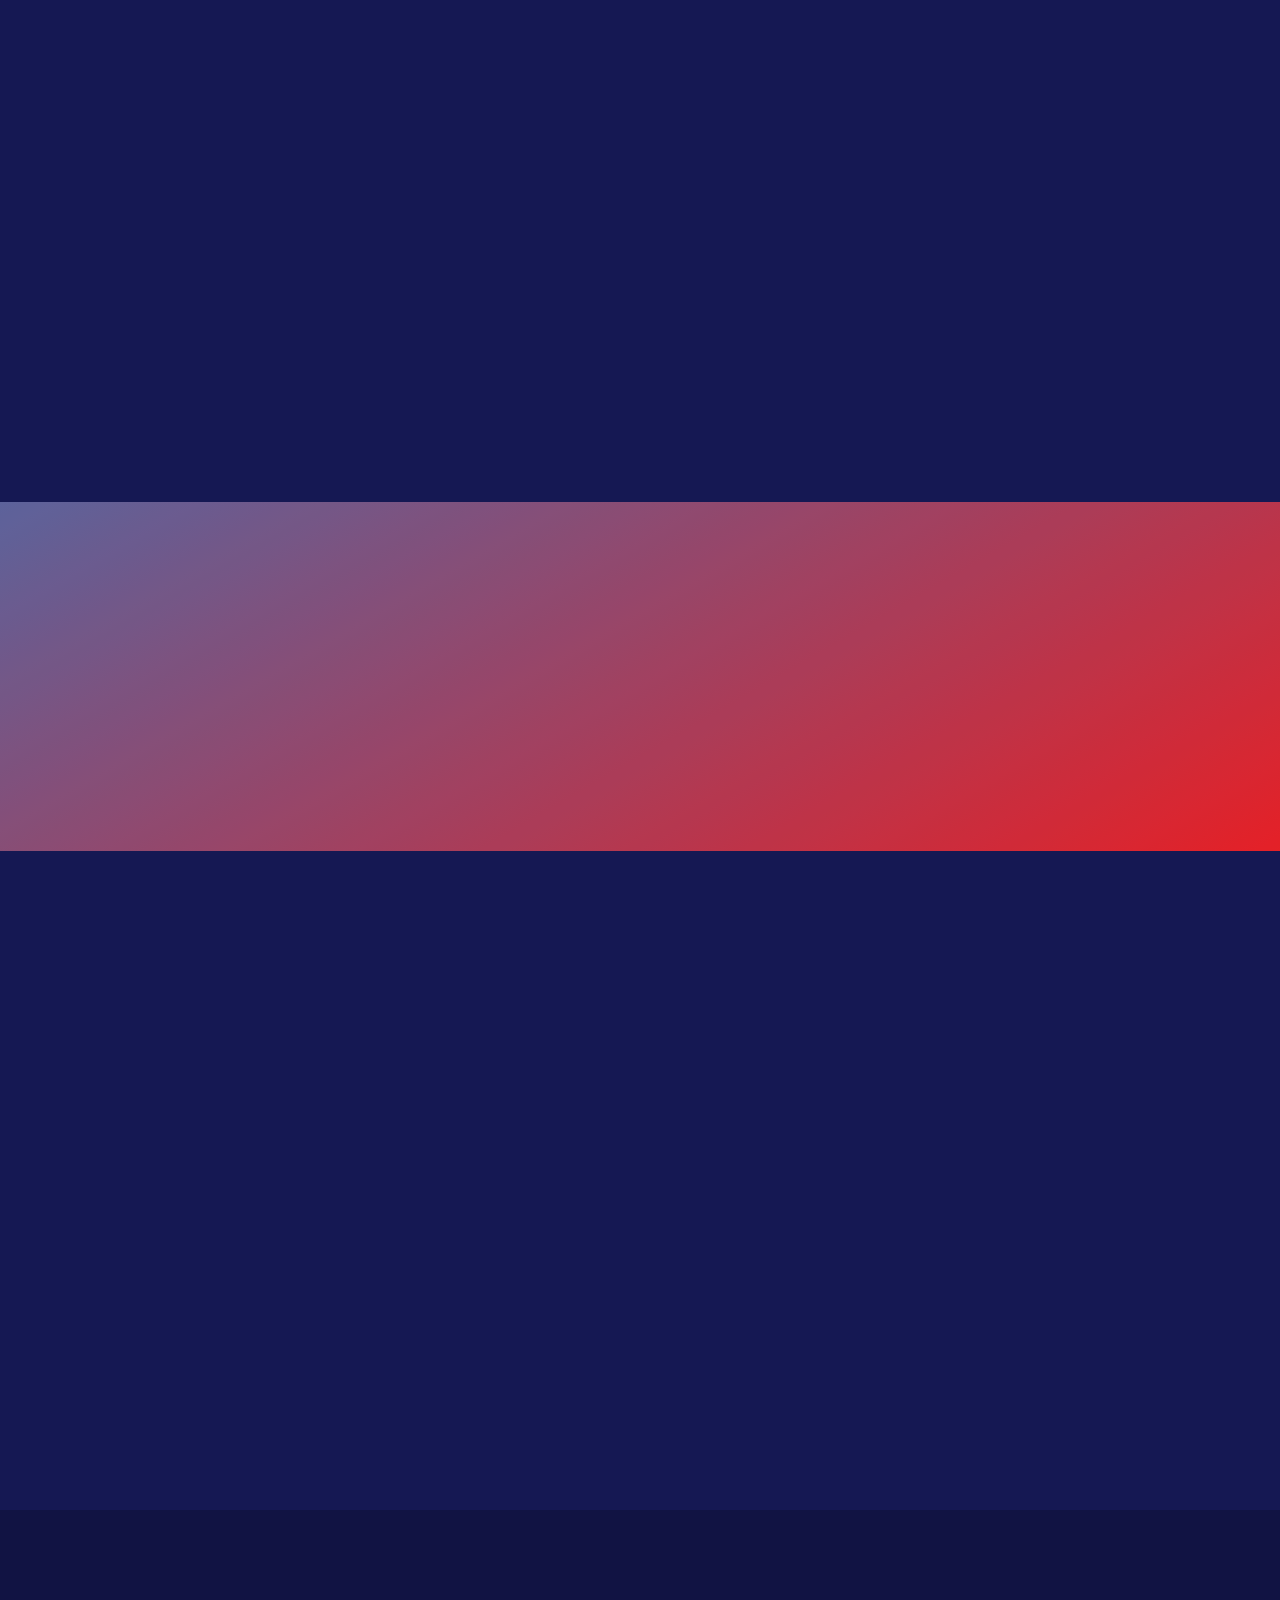
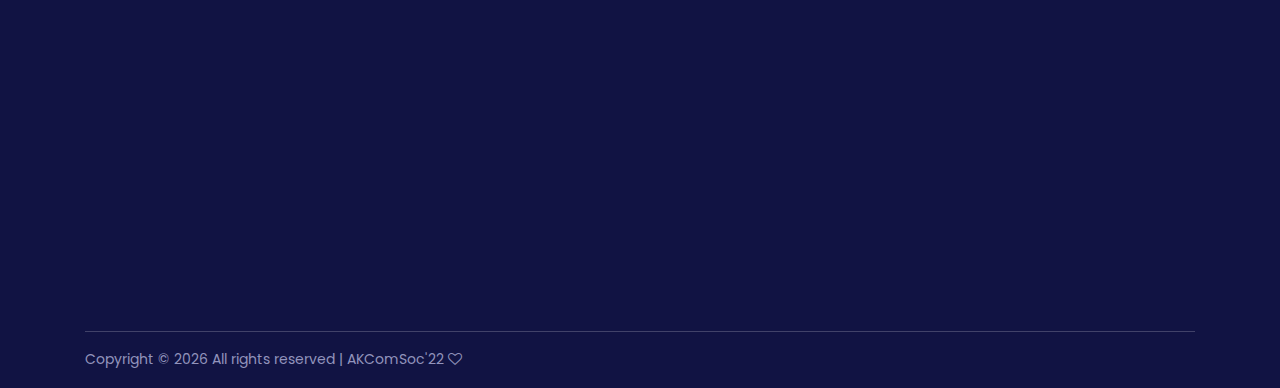
==== commit 343d36d9: "Update index.html" ====
--- a/index.html
+++ b/index.html
@@ -283,26 +283,26 @@
                                             </div>
                                         </div>
 
-                                        <!-- Single Schedule Area -->
-                                        <div class="single-schedule-area d-flex flex-wrap justify-content-between align-items-center wow fadeInUp"
-                                            data-wow-delay="300ms">
-                                            <!-- Single Schedule Thumb and Info -->
-                                            <div class="single-schedule-tumb-info d-flex align-items-center">
+                                        <!-- Single Schedule Area 
+                                        <div class="single-schedule-area d-flex flex-wrap justify-content-between align-items-center wow fadeInUp"
+                                            data-wow-delay="300ms">-->
+                                            <!-- Single Schedule Thumb and Info 
+                                            <div class="single-schedule-tumb-info d-flex align-items-center">-->
                                                 <!-- Single Schedule Thumb -->
                                                 <!-- <div class="single-schedule-tumb">
                                                     <img src="img/bg-img/11.jpg" alt="">
                                                 </div> -->
-                                                <!-- Single Schedule Info -->
-                                                <div class="single-schedule-info">
-                                                    <h6>Breakfast</h6>
-                                                    <!--<p>by <span>Amanda Hudson</span> / Ceo of Confer</p>-->
-                                                </div>
-                                            </div>
-                                            <!-- Single Schedule Info -->
+                                                <!-- Single Schedule Info 
+                                                <div class="single-schedule-info">
+                                                    <h6>Breakfast</h6>-->
+                                                    <!--<p>by <span>Amanda Hudson</span> / Ceo of Confer</p>
+                                                </div>
+                                            </div>-->
+                                            <!-- Single Schedule Info 
                                             <div class="schedule-time-place">
                                                 <p><i class="zmdi zmdi-time"></i>21 May 2022, 08:00AM</p>
                                                 <p><i class="zmdi zmdi-map"></i> FISAT, Angamaly</p>
-                                            </div>
+                                            </div>-->
                                         
                                         </div>
 
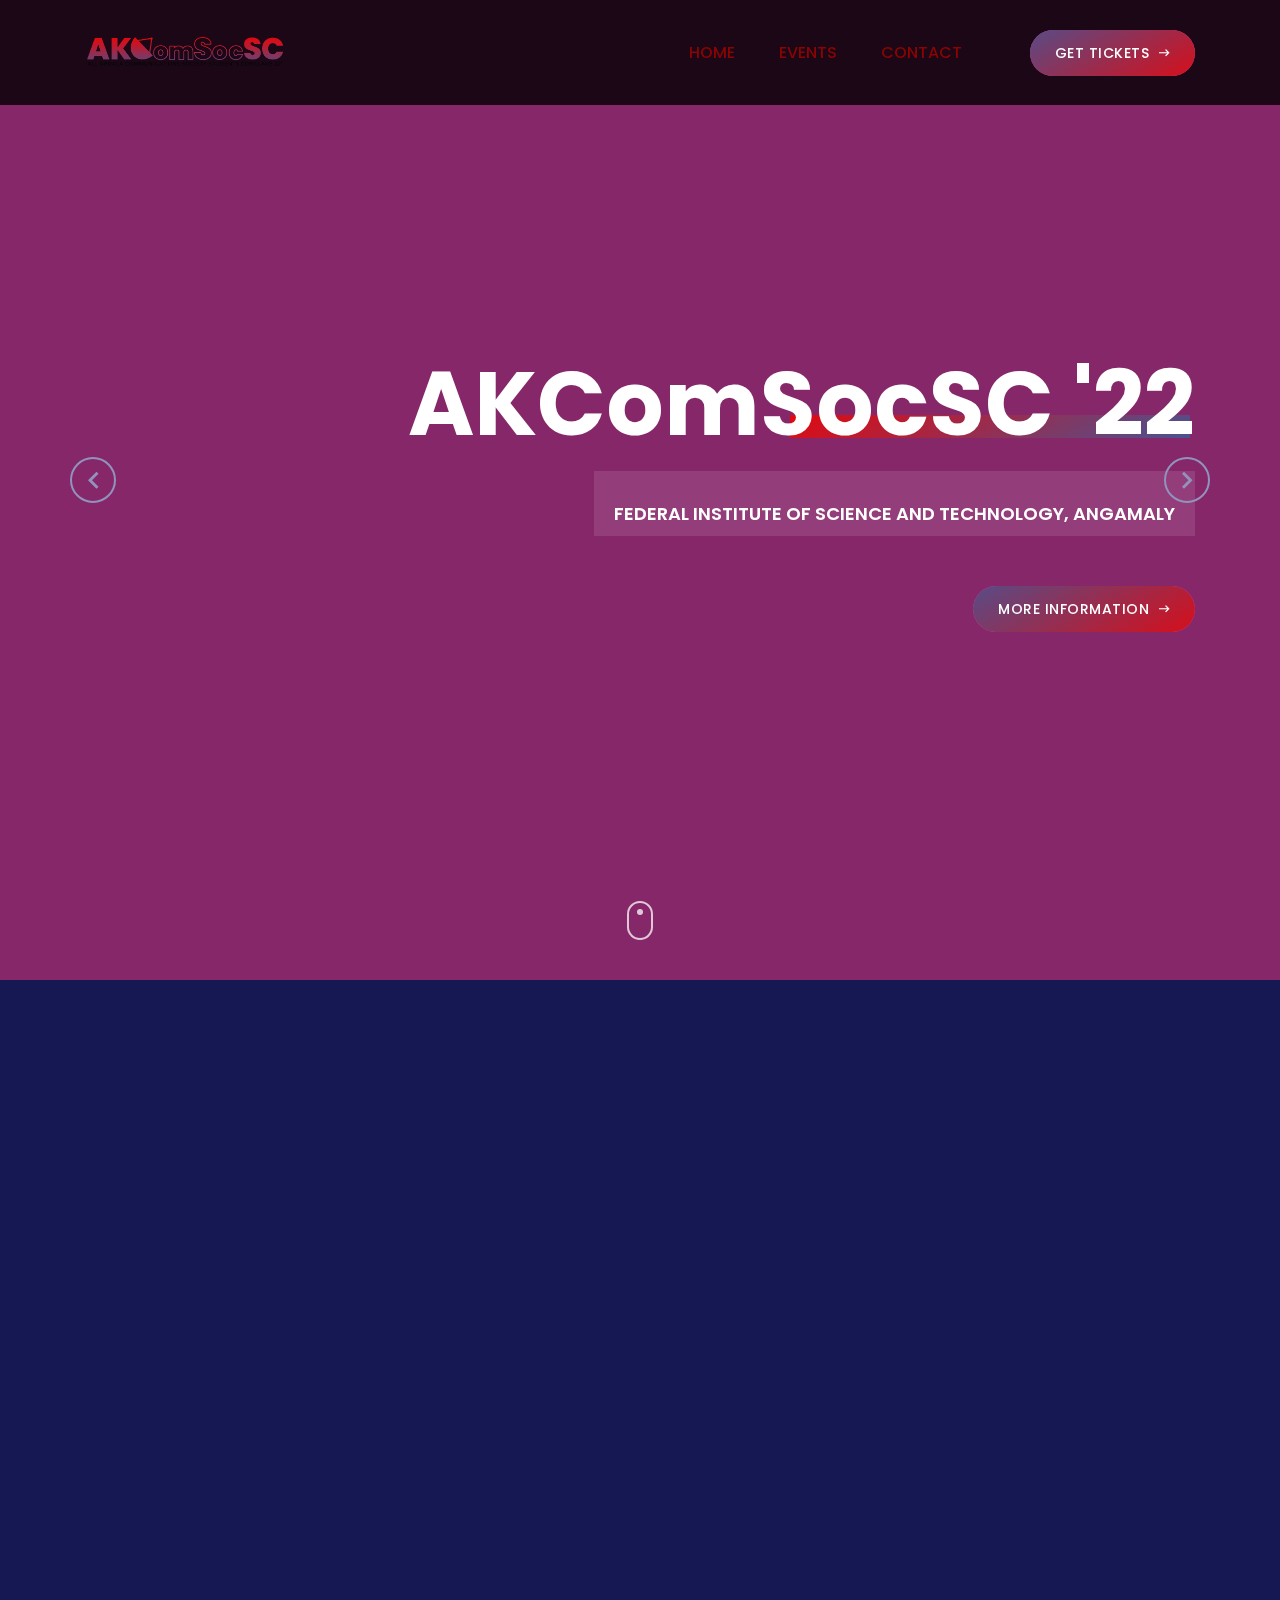
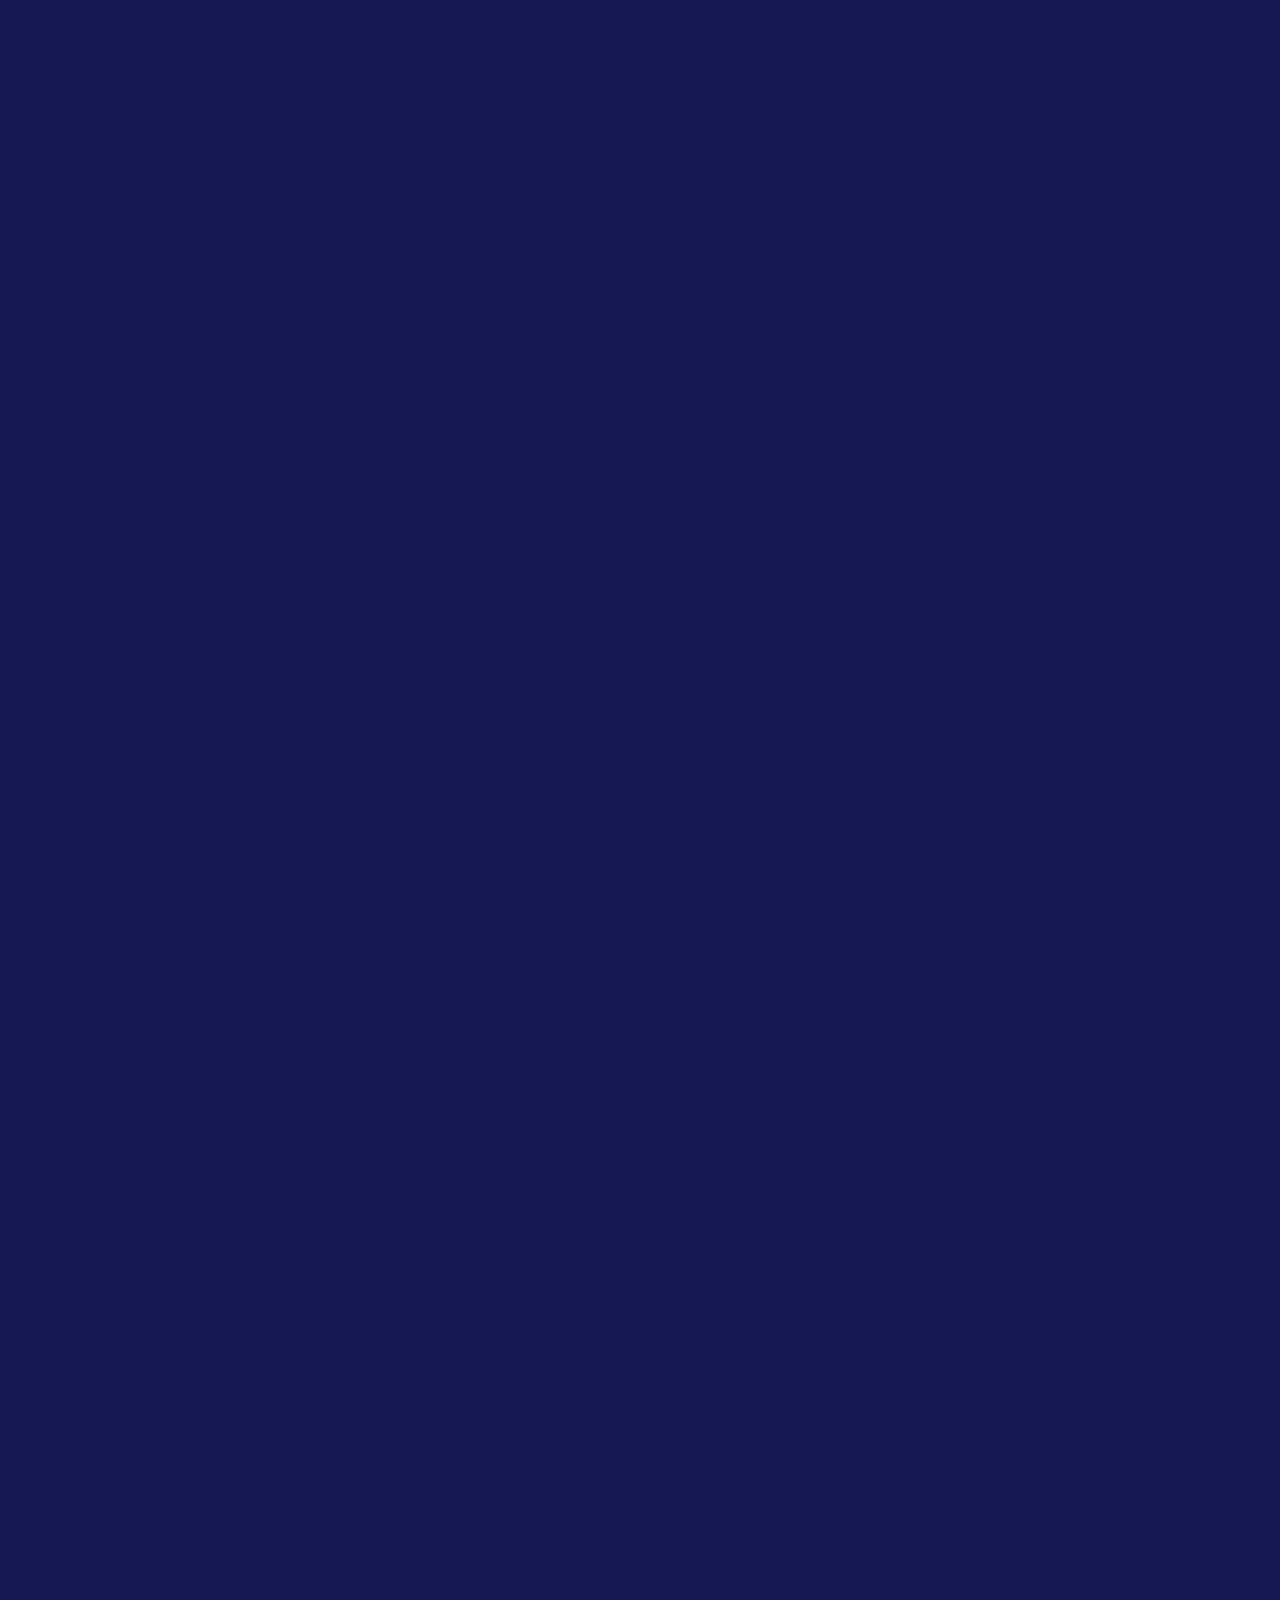
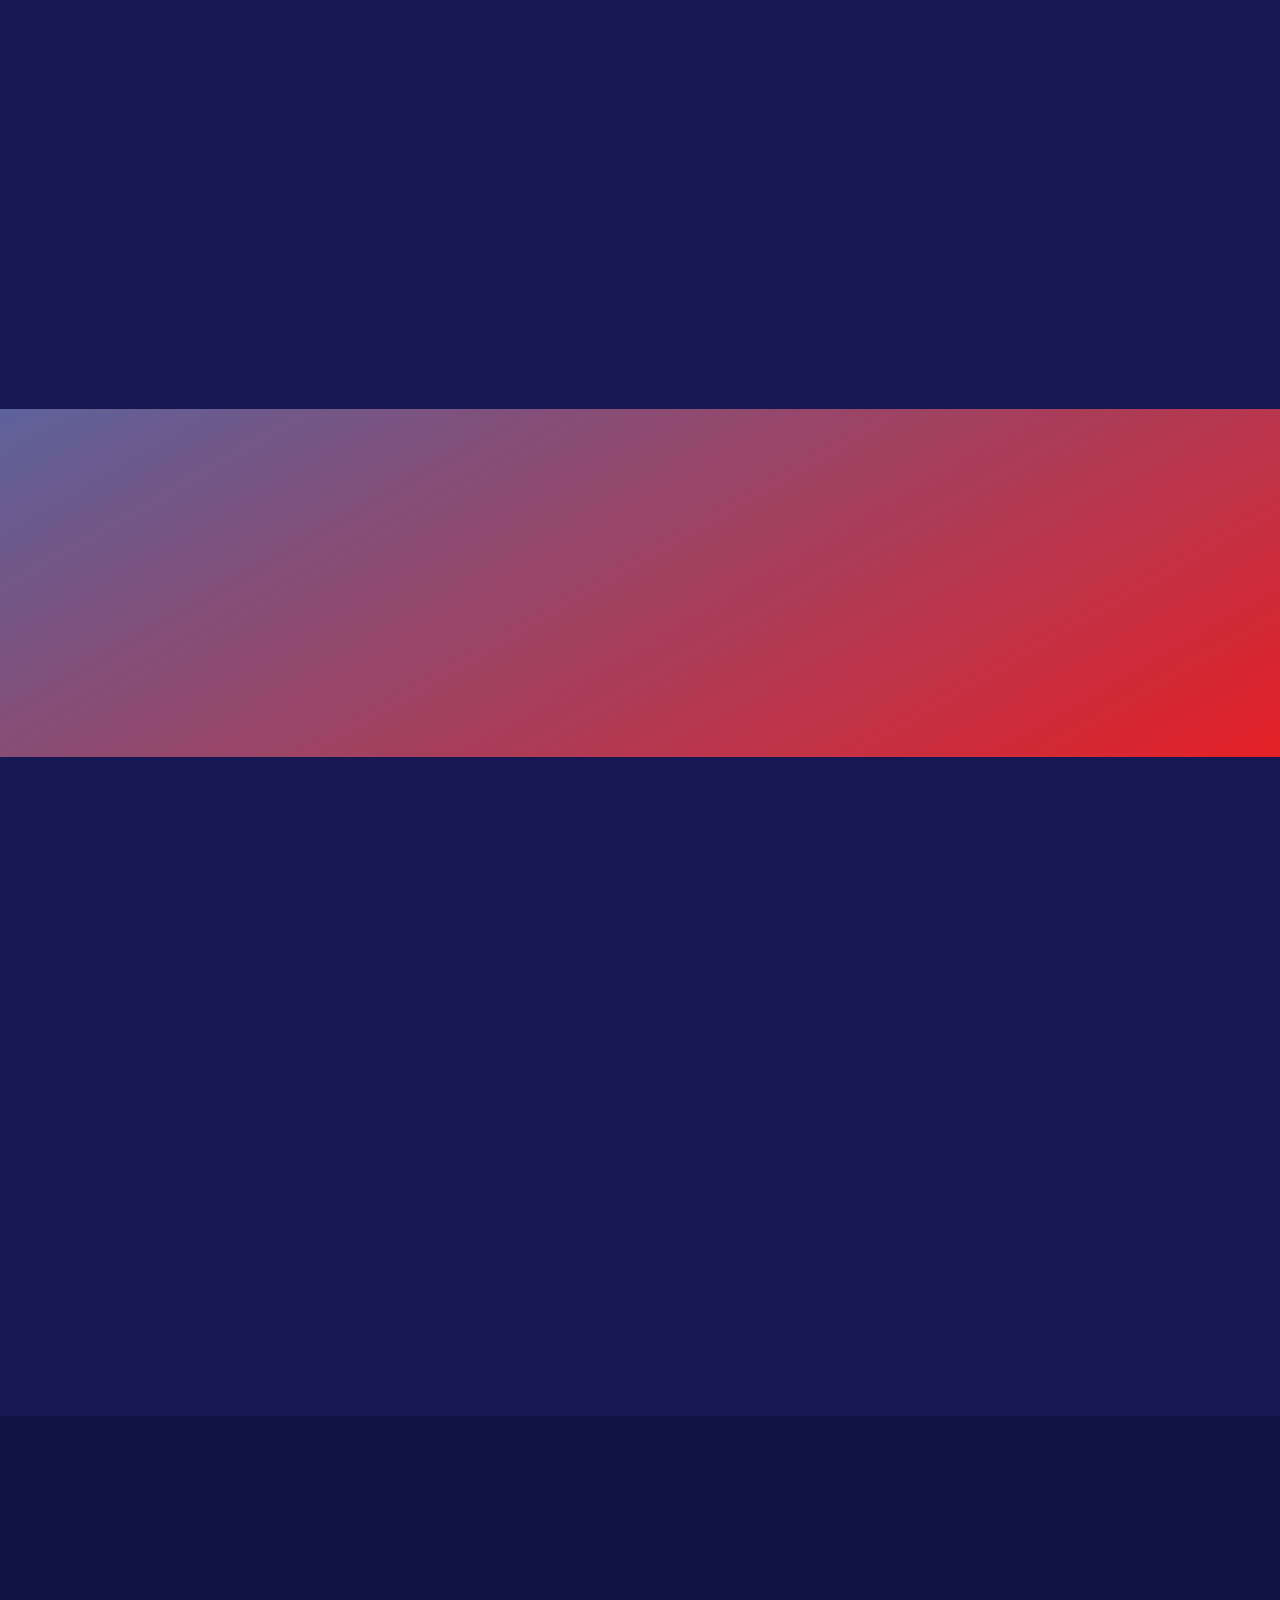
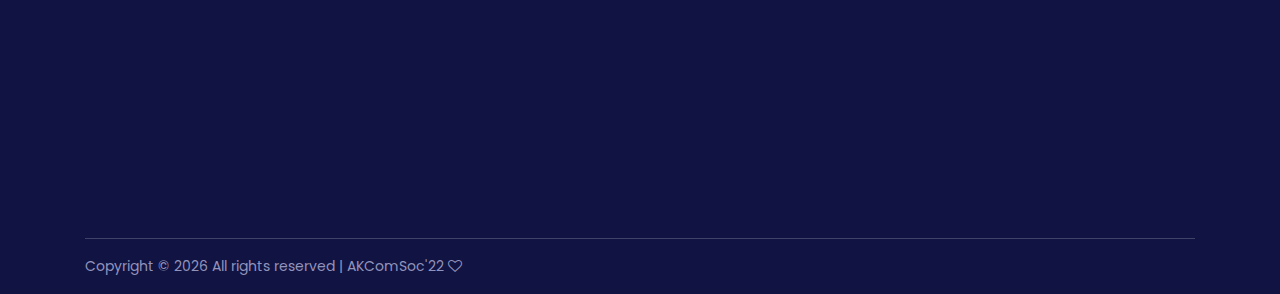
==== commit 1d480ccd: "Update index.html" ====
--- a/index.html
+++ b/index.html
@@ -283,26 +283,26 @@
                                             </div>
                                         </div>
 
-                                        <!-- Single Schedule Area 
-                                        <div class="single-schedule-area d-flex flex-wrap justify-content-between align-items-center wow fadeInUp"
-                                            data-wow-delay="300ms">-->
-                                            <!-- Single Schedule Thumb and Info 
-                                            <div class="single-schedule-tumb-info d-flex align-items-center">-->
+                                        <!-- Single Schedule Area -->
+                                        <div class="single-schedule-area d-flex flex-wrap justify-content-between align-items-center wow fadeInUp"
+                                            data-wow-delay="300ms">
+                                            <!-- Single Schedule Thumb and Info -->
+                                            <div class="single-schedule-tumb-info d-flex align-items-center">
                                                 <!-- Single Schedule Thumb -->
                                                 <!-- <div class="single-schedule-tumb">
                                                     <img src="img/bg-img/11.jpg" alt="">
                                                 </div> -->
-                                                <!-- Single Schedule Info 
-                                                <div class="single-schedule-info">
-                                                    <h6>Breakfast</h6>-->
-                                                    <!--<p>by <span>Amanda Hudson</span> / Ceo of Confer</p>
-                                                </div>
-                                            </div>-->
-                                            <!-- Single Schedule Info 
+                                                <!-- Single Schedule Info -->
+                                                <div class="single-schedule-info">
+                                                    <h6>Breakfast</h6>
+                                                    <!--<p>by <span>Amanda Hudson</span> / Ceo of Confer</p>-->
+                                                </div>
+                                            </div>
+                                            <!-- Single Schedule Info -->
                                             <div class="schedule-time-place">
                                                 <p><i class="zmdi zmdi-time"></i>21 May 2022, 08:00AM</p>
                                                 <p><i class="zmdi zmdi-map"></i> FISAT, Angamaly</p>
-                                            </div>-->
+                                            </div>
                                         
                                         </div>
 
